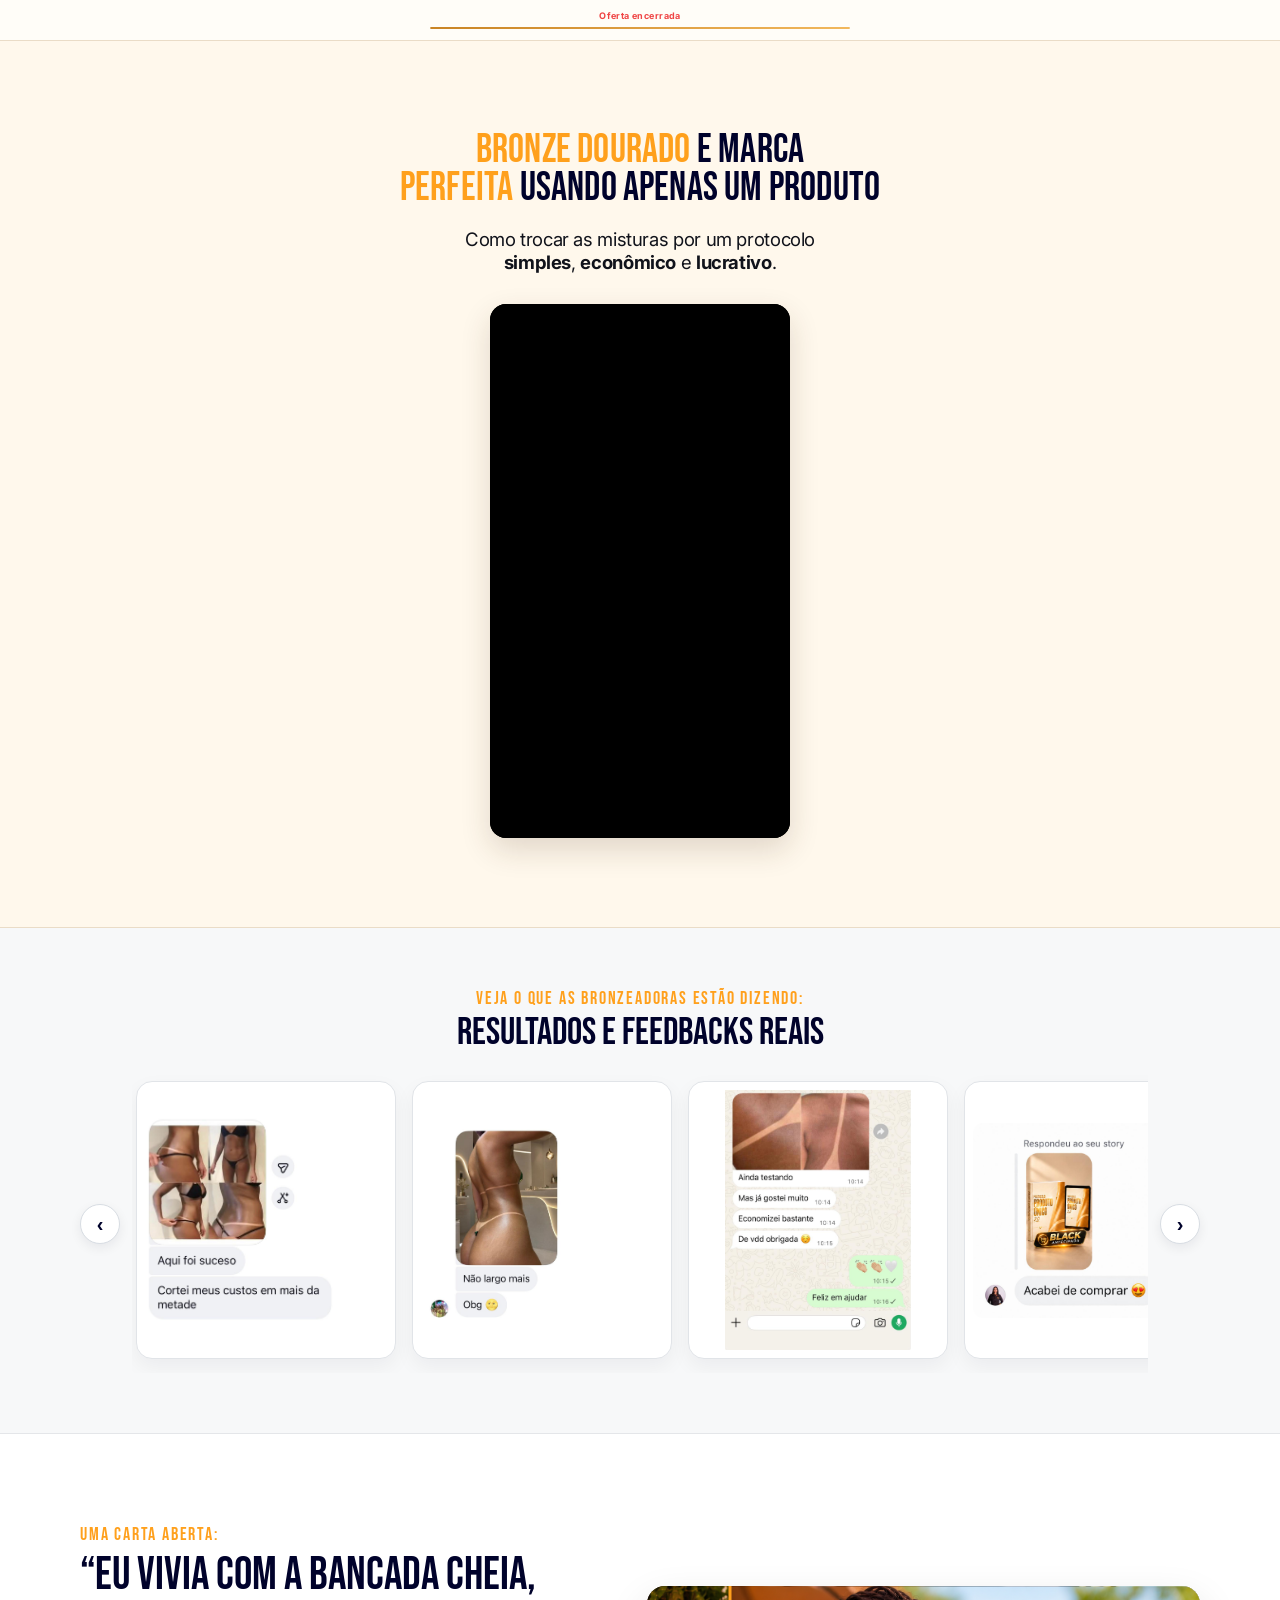
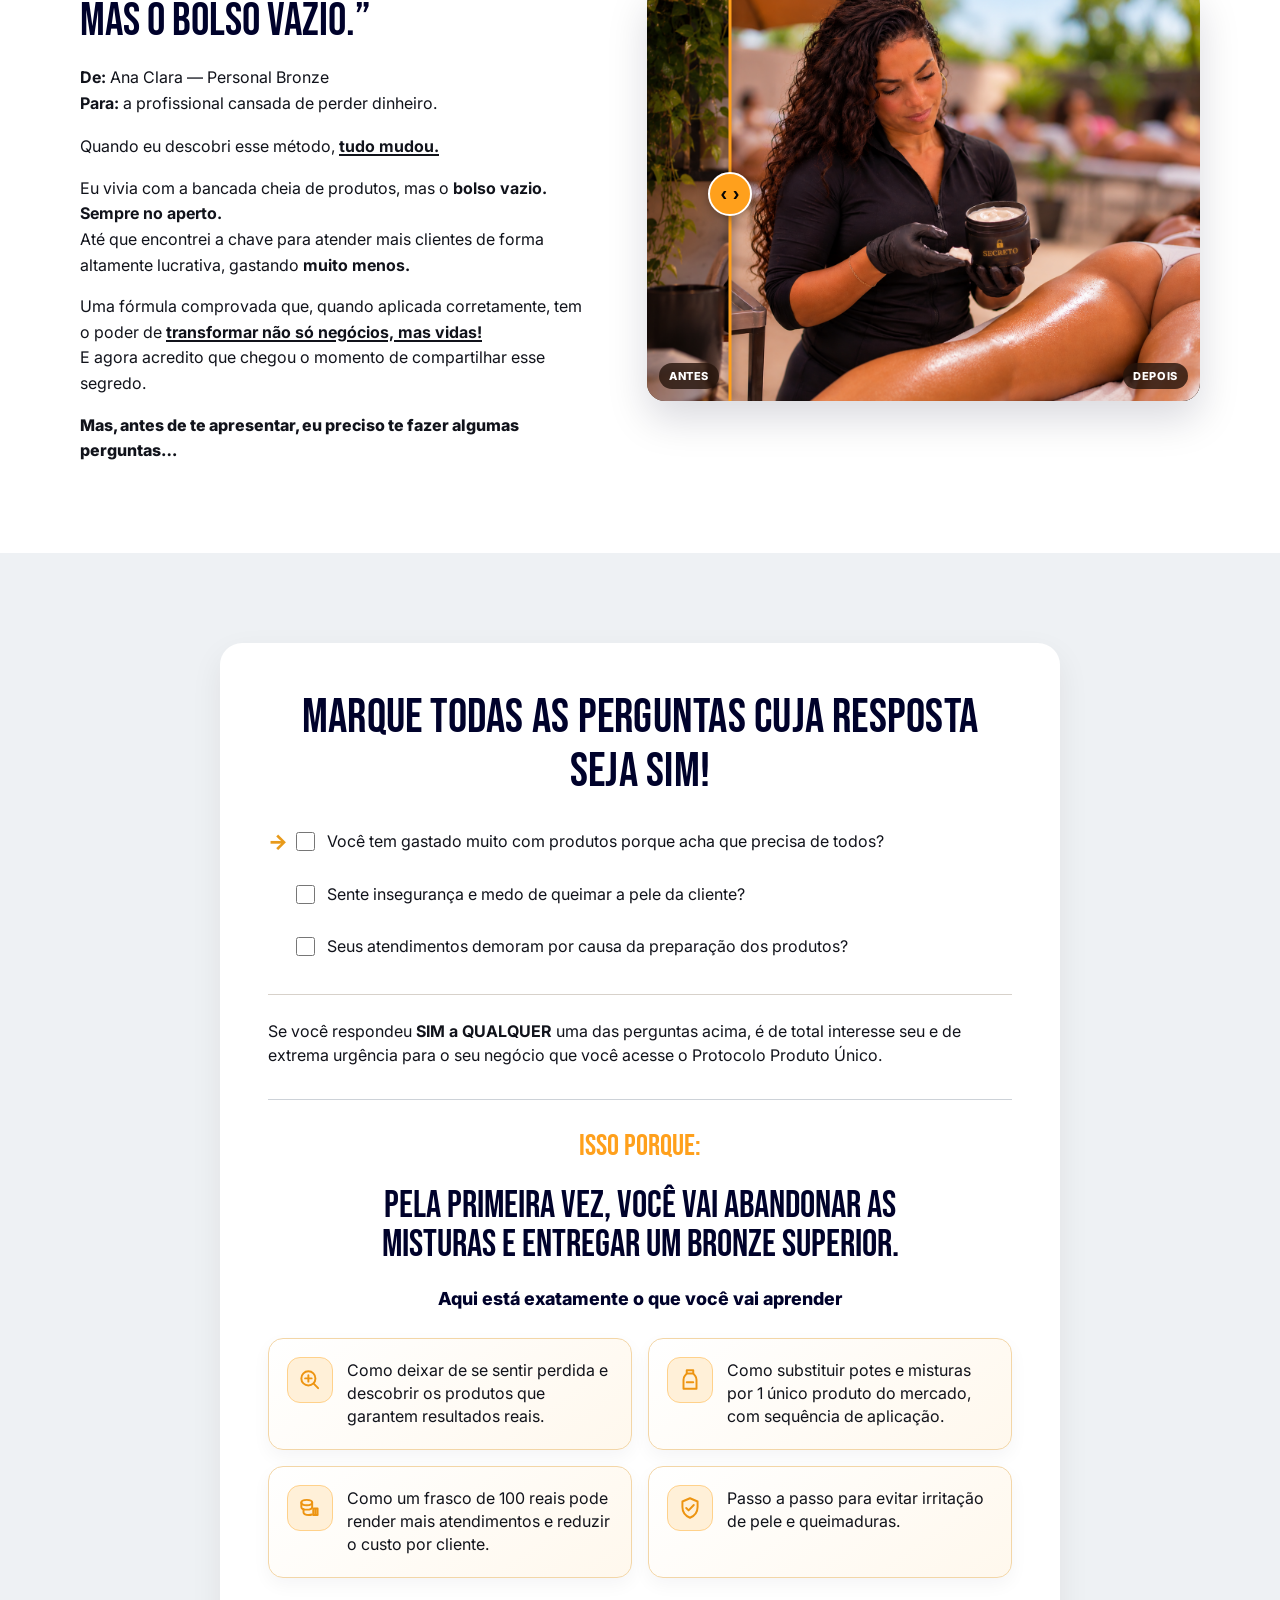
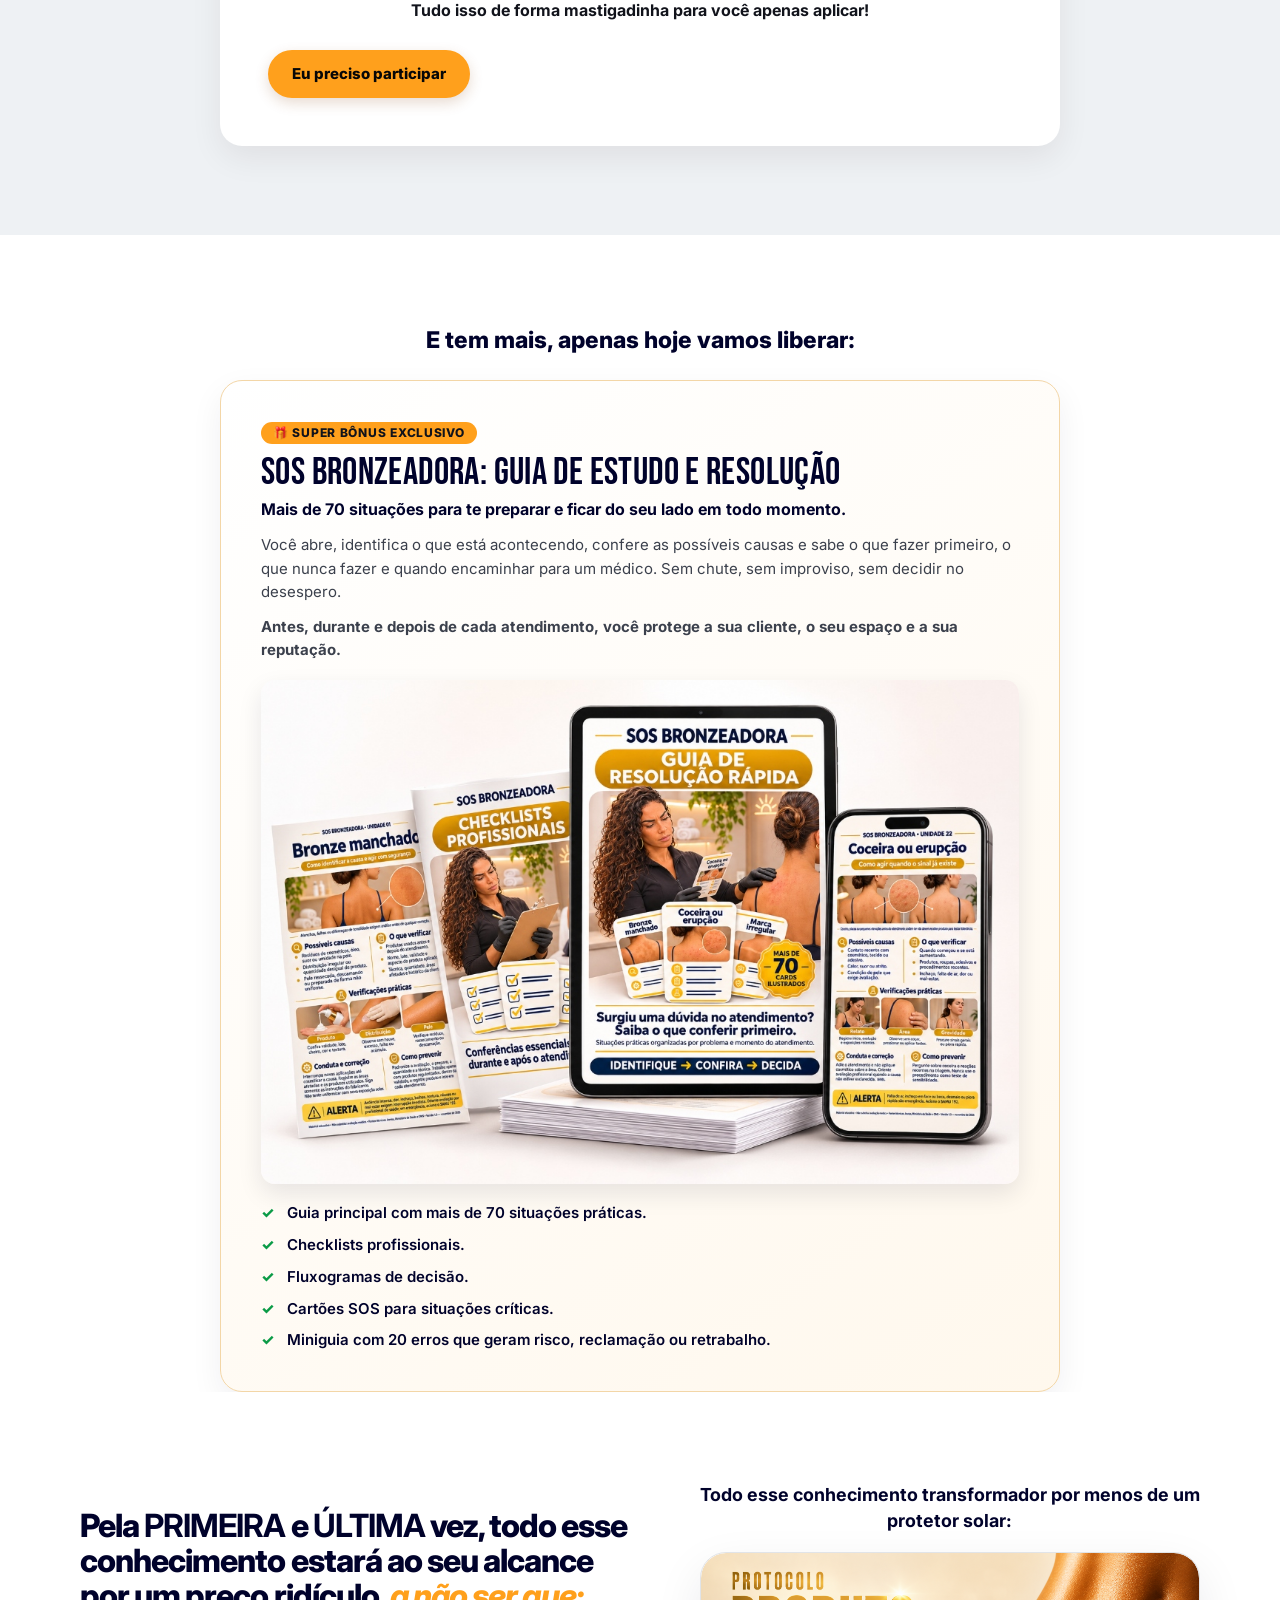
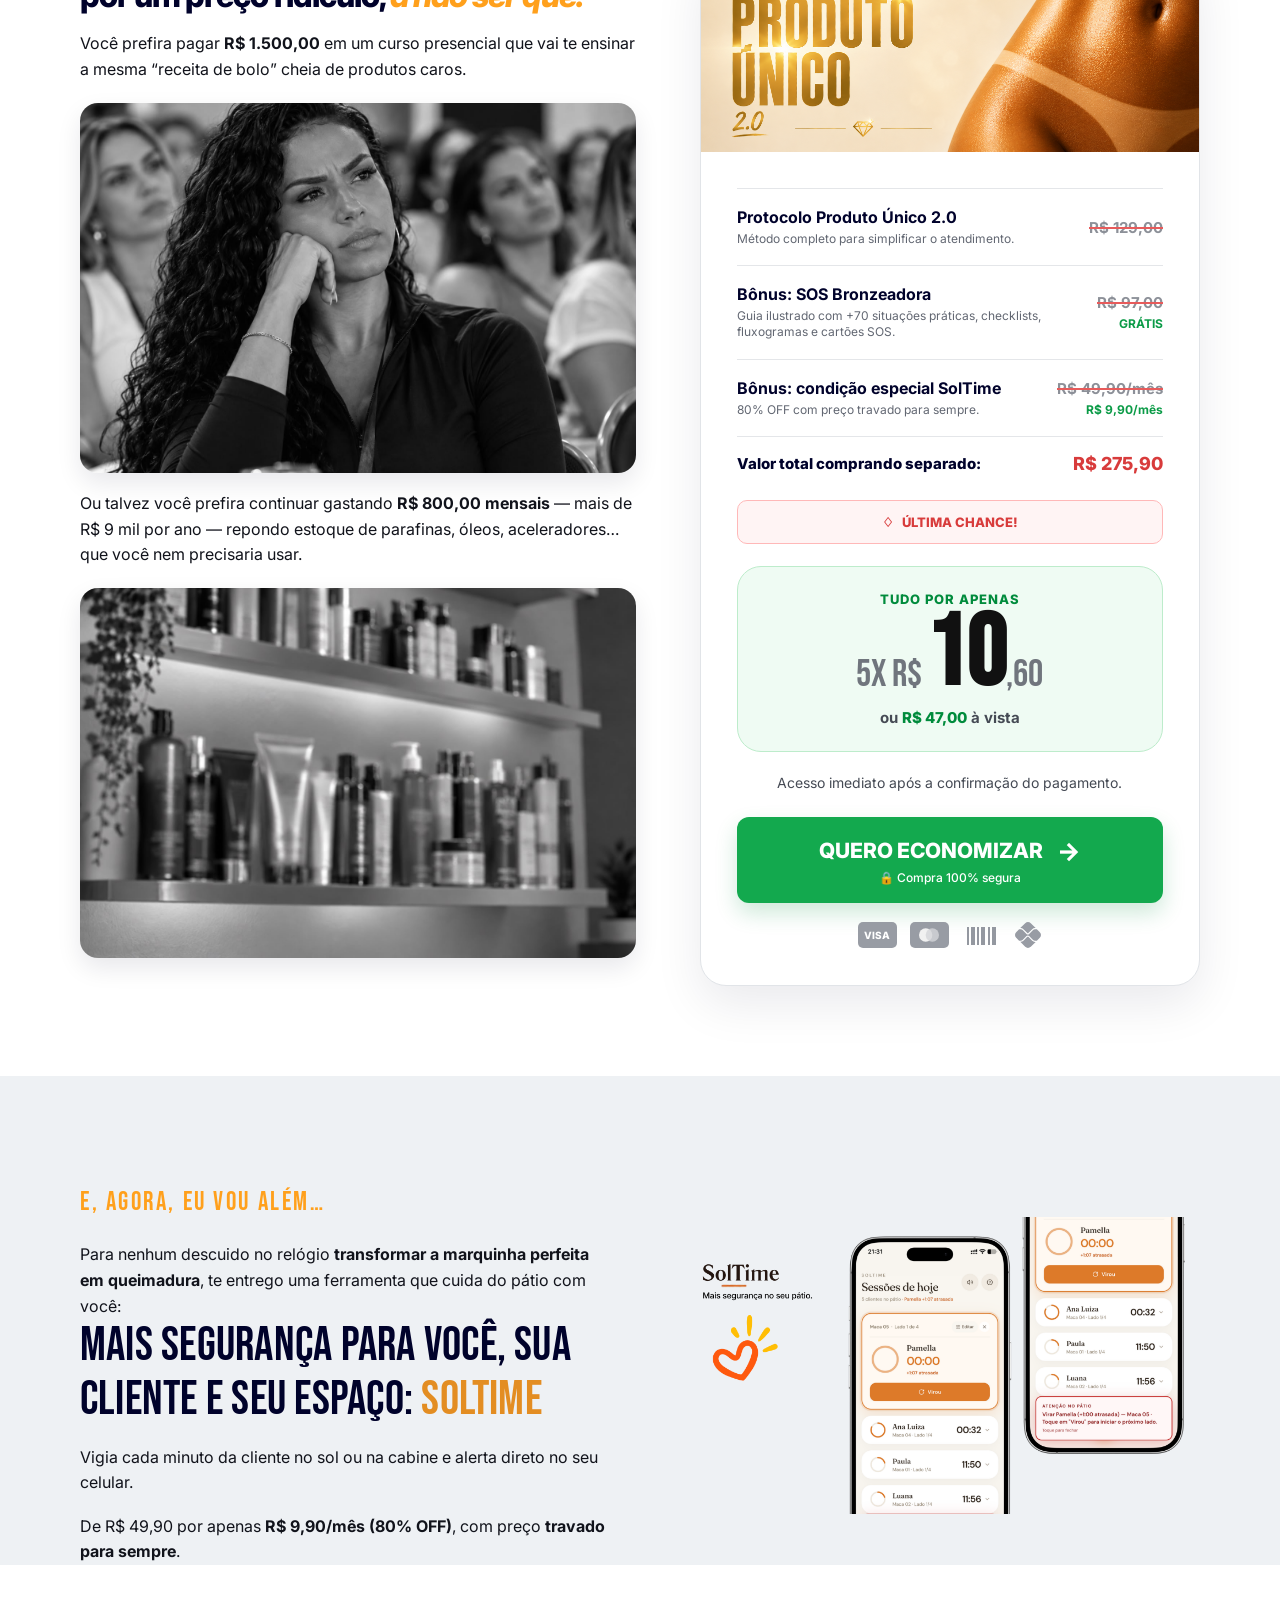
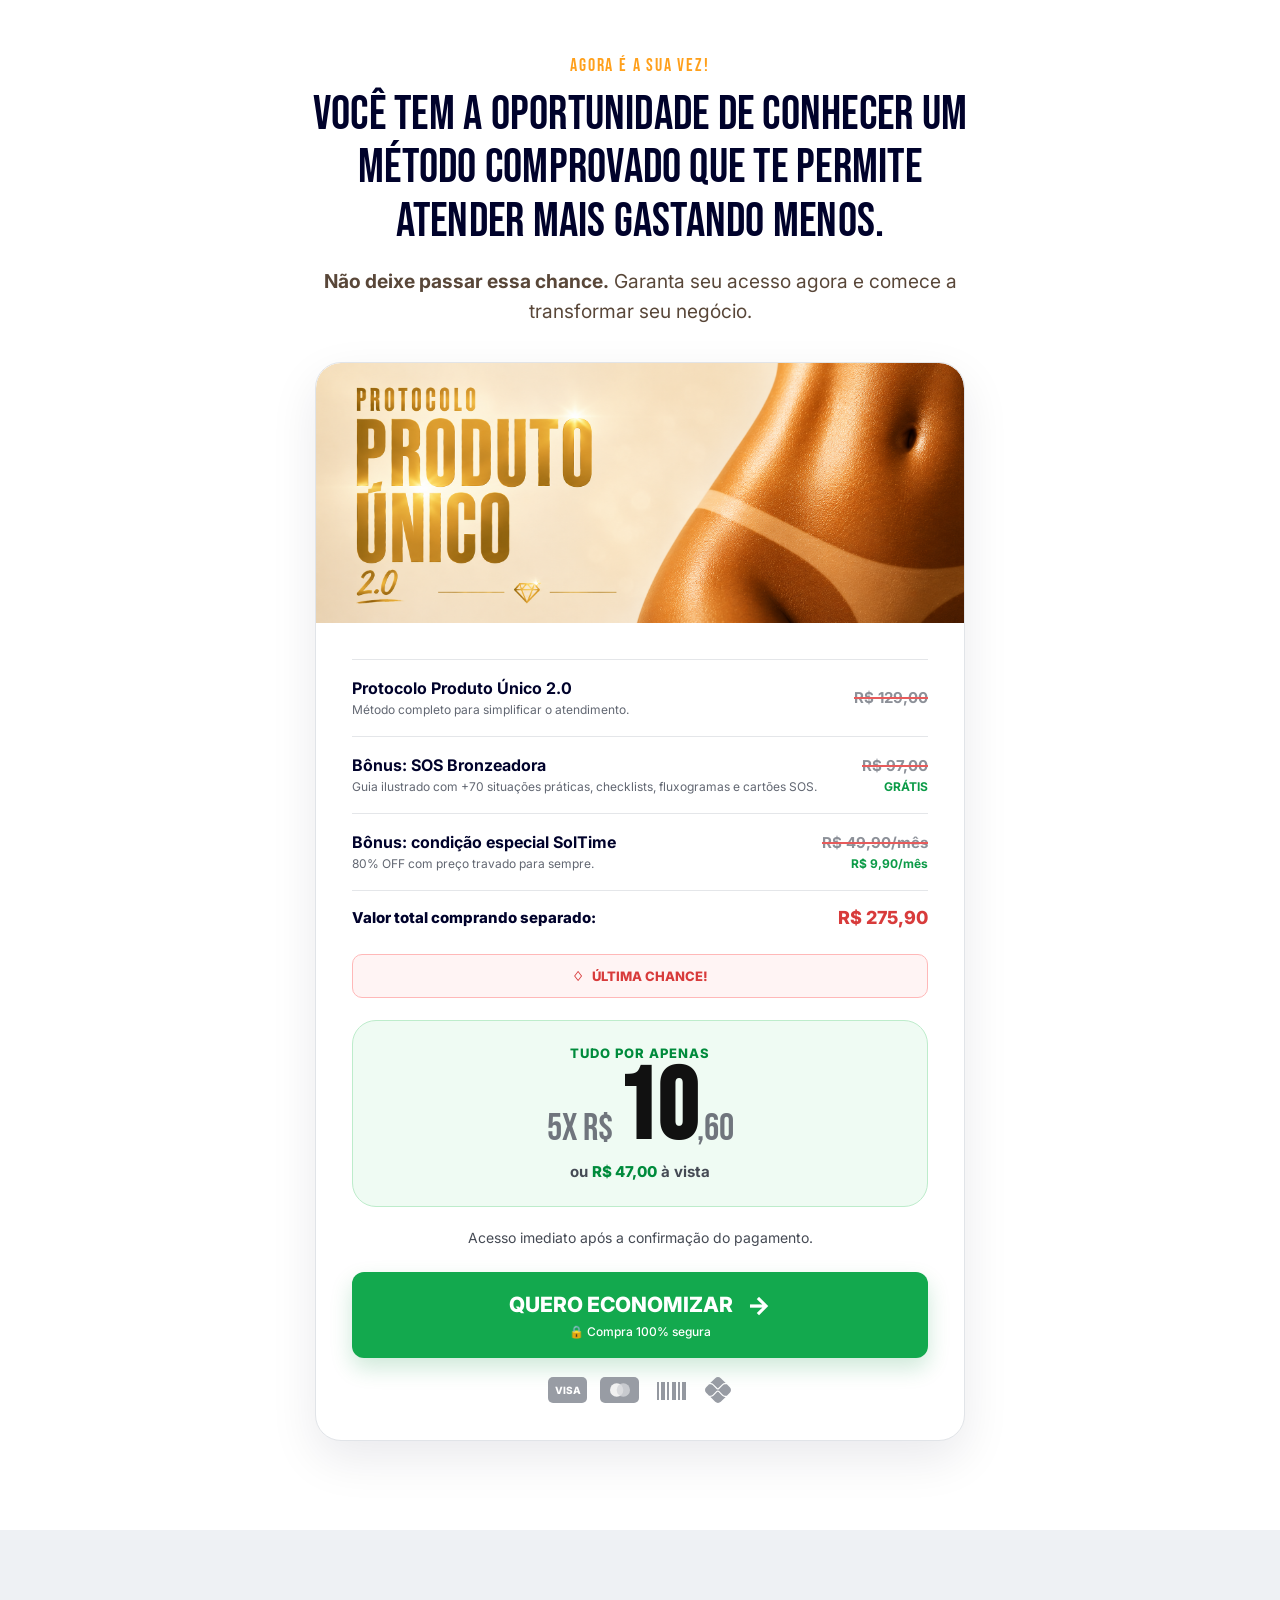
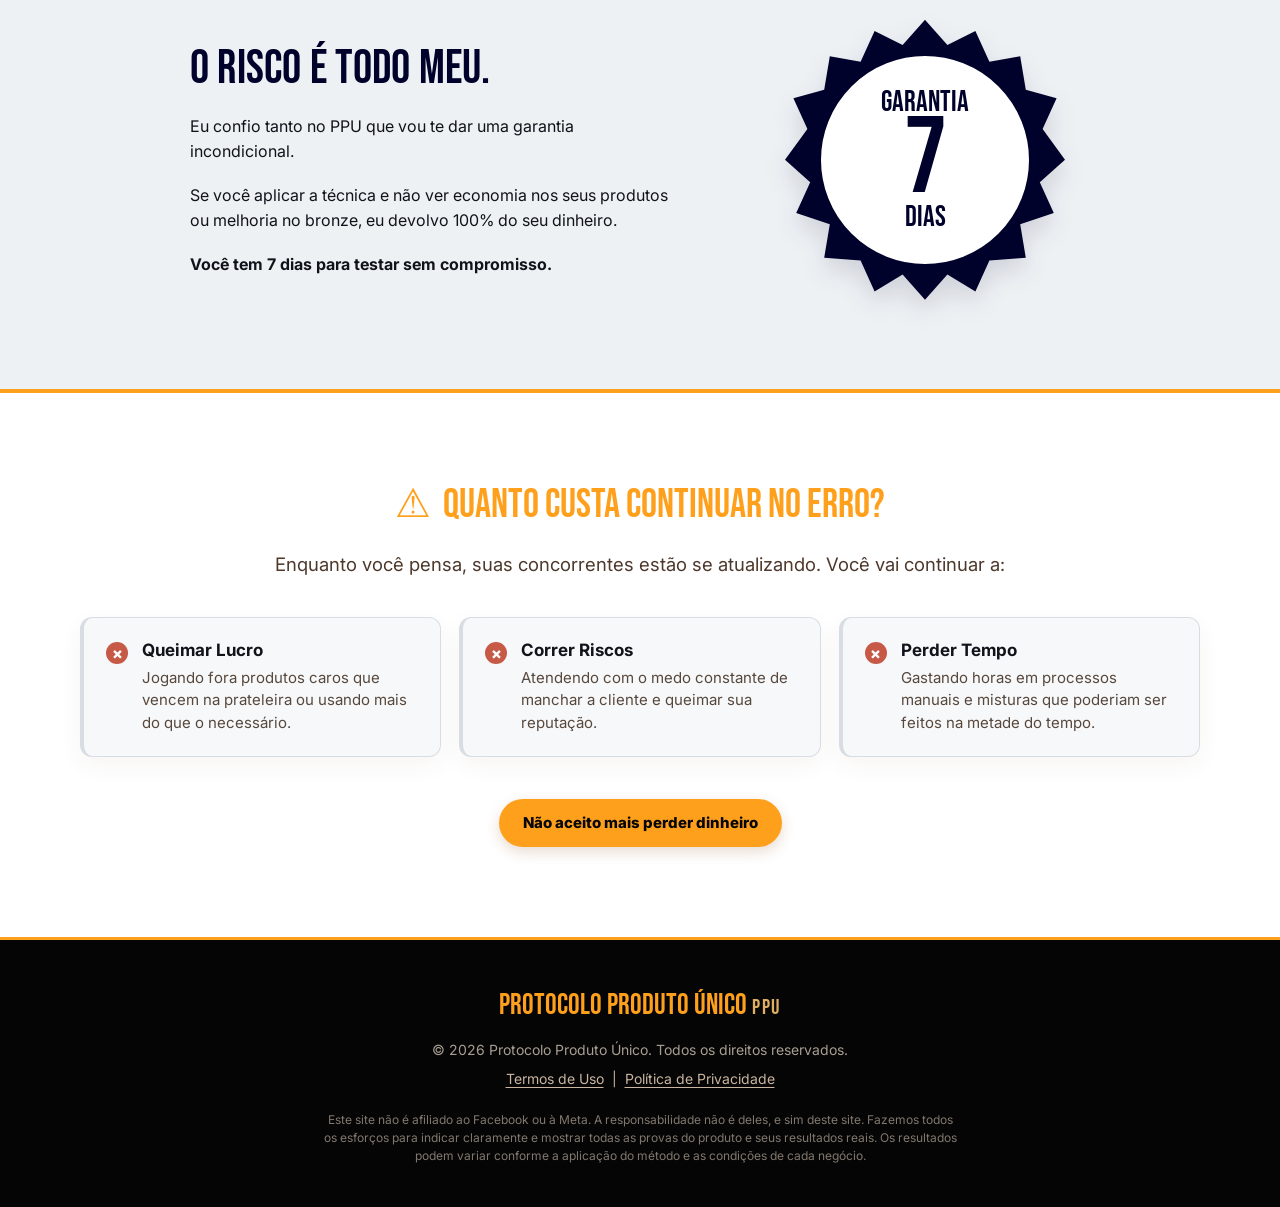
==== deploy-vercel/index.html @ 6be97c26 "feat: atualiza VSL e clareia barra da oferta" ====
<!doctype html>
<html lang="pt-BR">

<head>
  <meta charset="utf-8">
  <meta name="viewport" content="width=device-width, initial-scale=1">
  <meta name="description"
    content="Conheça o Protocolo Produto Único 2.0: um método para simplificar o bronzeamento, reduzir desperdícios e atender com mais segurança.">
  <meta property="og:type" content="website">
  <meta property="og:title" content="Protocolo Produto Único 2.0 | PPU">
  <meta property="og:description" content="Simplifique o bronzeamento com um protocolo prático e um único produto.">
  <meta name="twitter:card" content="summary_large_image">
  <meta name="twitter:title" content="Protocolo Produto Único 2.0 | PPU">
  <meta name="theme-color" content="#fffdf8">
  <title>Protocolo Produto Único 2.0 | PPU</title>
  <script>!function(i,n){i._plt=i._plt||(n&&n.timeOrigin?n.timeOrigin+n.now():Date.now())}(window,performance);</script>
  <link rel="preload" href="https://scripts.converteai.net/3e9ef144-ac95-4ee7-8dd6-b5a57fa8d162/players/6af4759c49fa01f70b9d0e13/v4/player.js" as="script">
  <link rel="preload" href="https://scripts.converteai.net/lib/js/smartplayer-wc/v4/smartplayer.js" as="script">
  <link rel="preload" href="https://cdn.converteai.net/3e9ef144-ac95-4ee7-8dd6-b5a57fa8d162/6af47599db541ad5d3bac19a/main.m3u8" as="fetch" crossorigin>
  <link rel="dns-prefetch" href="https://cdn.converteai.net">
  <link rel="dns-prefetch" href="https://scripts.converteai.net">
  <link rel="dns-prefetch" href="https://images.converteai.net">
  <link rel="dns-prefetch" href="https://license.vturb.com">
  <link rel="icon" type="image/svg+xml"
    href="data:image/svg+xml,%3Csvg xmlns='http://www.w3.org/2000/svg' viewBox='0 0 64 64'%3E%3Crect width='64' height='64' rx='14' fill='%2311131b'/%3E%3Cpath d='M32 10 52 32 32 54 12 32Z' fill='%23ffa01c'/%3E%3Cpath d='M32 18 44 32 32 46 20 32Z' fill='%2311131b'/%3E%3Ccircle cx='32' cy='32' r='5' fill='%23ffa01c'/%3E%3C/svg%3E">
  <link rel="shortcut icon"
    href="data:image/svg+xml,%3Csvg xmlns='http://www.w3.org/2000/svg' viewBox='0 0 64 64'%3E%3Crect width='64' height='64' rx='14' fill='%2311131b'/%3E%3Cpath d='M32 10 52 32 32 54 12 32Z' fill='%23ffa01c'/%3E%3Cpath d='M32 18 44 32 32 46 20 32Z' fill='%2311131b'/%3E%3Ccircle cx='32' cy='32' r='5' fill='%23ffa01c'/%3E%3C/svg%3E">
  <link rel="preconnect" href="https://fonts.googleapis.com">
  <link rel="preconnect" href="https://fonts.gstatic.com" crossorigin>
  <link
    href="https://fonts.googleapis.com/css2?family=Bebas+Neue&family=Playfair+Display:wght@600;700&family=Inter:wght@400;500;600;700;800&display=swap"
    rel="stylesheet">
  <style>
    :root {
      --ink: #26140c;
      --copper: #a86c2d;
      --gold: #c98424;
      --cream: #fbf5e8;
      --line: #ead9bd;
    }

    *,
    *::before,
    *::after {
      box-sizing: border-box;
    }

    html {
      scroll-behavior: smooth;
    }

    body {
      margin: 0;
      color: var(--ink);
      background: #fffdf8;
      font-family: Inter, Arial, sans-serif;
    }

    img {
      display: block;
      max-width: 100%;
      -webkit-user-drag: none;
      -webkit-touch-callout: none;
      user-select: none;
    }

    h1,
    h2,
    h3,
    p {
      margin: 0;
    }

    a {
      color: inherit;
    }

    .container {
      width: min(100% - 40px, 1120px);
      margin-inline: auto;
    }

    .button {
      display: inline-flex;
      align-items: center;
      justify-content: center;
      min-height: 48px;
      padding: 12px 24px;
      border: 1px solid #ad6b17;
      border-radius: 999px;
      background: var(--gold);
      color: #26140c;
      font-weight: 800;
      text-align: center;
      text-decoration: none;
      box-shadow: 0 5px 14px #8a4d1833;
      transition: background .2s, transform .2s;
    }

    .button:hover {
      background: #dfa039;
      transform: translateY(-2px);
    }

    .button:focus-visible,
    .compare__range:focus-visible,
    .checklist input:focus-visible {
      outline: 3px solid var(--ink);
      outline-offset: 3px;
    }

    /* A primeira dobra usa a arte limpa, sem indicação de botão. */
    .hero {
      position: relative;
      width: 100%;
      height: calc(44.6559vw - 28px);
      overflow: hidden;
      background: url('imagens/background-ppu.png') center -68px / 100% auto no-repeat;
    }

    .hero__desktop {
      position: absolute;
      left: 6.4%;
      top: 18%;
      width: 54%;
    }

    .hero__title {
      max-width: 760px;
      color: var(--ink);
      font: 800 clamp(32px, 5.6vh, 54px)/1.02 Inter, Arial, sans-serif;
      letter-spacing: -.035em;
    }

    .gold {
      color: var(--copper);
    }

    .hero__support {
      max-width: 620px;
      margin-top: clamp(30px, 7vh, 60px);
      font-size: clamp(16px, 2.6vh, 23px);
      line-height: 1.35;
    }

    .hero__support strong {
      font-weight: 800;
    }

    .hero__cta {
      position: absolute;
      left: 16.5%;
      top: 81.3%;
      width: 24%;
      height: 8%;
      min-height: 42px;
      border: 0;
      border-radius: 999px;
      background: #ffa01c;
      color: #11131b;
      font-weight: 800;
      font-size: clamp(13px, 2.2vh, 20px);
      box-shadow: 0 6px 18px rgba(232, 134, 0, .35);
    }

    .hero__cta:hover {
      background: #ffab33;
    }

    .hero__cta--mobile {
      display: none;
    }

    .hero__mobile {
      display: none;
    }

    section:not(.hero) {
      padding: clamp(54px, 7vw, 96px) 0;
    }

    .eyebrow {
      margin-bottom: 12px;
      color: var(--copper);
      font-size: 14px;
      font-weight: 800;
      letter-spacing: .1em;
      text-transform: uppercase;
    }

    .section-title {
      font: 700 clamp(30px, 4vw, 48px)/1.12 'Playfair Display', Georgia, serif;
    }

    .section-lead {
      max-width: 740px;
      margin-top: 18px;
      color: #594739;
      font-size: clamp(16px, 1.5vw, 20px);
      line-height: 1.55;
    }

    .story {
      background: #fff;
    }

    .story__grid {
      display: grid;
      grid-template-columns: minmax(0, 1fr) minmax(0, 1.1fr);
      align-items: center;
      gap: clamp(28px, 5vw, 70px);
    }

    .story__copy p:not(.eyebrow) {
      margin-top: 16px;
      line-height: 1.6;
    }

    .story__quote {
      margin-top: 24px !important;
      padding-left: 18px;
      border-left: 3px solid var(--copper);
      font: 600 clamp(22px, 2.4vw, 30px)/1.3 'Playfair Display', Georgia, serif;
    }

    .compare {
      --split: 100%;
      position: relative;
      width: 100%;
      aspect-ratio: 4/3;
      overflow: hidden;
      border-radius: 18px;
      background: #5b3926;
      box-shadow: 0 18px 40px #51321c2b;
      isolation: isolate;
    }

    .compare__image {
      position: absolute;
      inset: 0;
      width: 100%;
      height: 100%;
      object-fit: cover;
      pointer-events: none;
      user-select: none;
    }

    .compare__image--after {
      clip-path: inset(0 0 0 var(--split));
    }

    .compare__line {
      position: absolute;
      z-index: 1;
      top: 0;
      bottom: 0;
      left: var(--split);
      width: 2px;
      transform: translateX(-50%);
      background: #fff;
      box-shadow: 0 0 8px #0008;
      pointer-events: none;
    }

    .compare__handle {
      position: absolute;
      z-index: 2;
      top: 50%;
      left: var(--split);
      display: grid;
      place-items: center;
      width: 44px;
      height: 44px;
      transform: translate(-50%, -50%);
      border: 2px solid #fff;
      border-radius: 50%;
      background: var(--copper);
      color: #fff;
      font: 700 20px Arial, sans-serif;
      box-shadow: 0 2px 12px #0006;
      pointer-events: none;
    }

    .compare__label {
      position: absolute;
      z-index: 2;
      bottom: 12px;
      padding: 6px 10px;
      border-radius: 99px;
      background: #26140ccc;
      color: white;
      font-size: 11px;
      font-weight: 800;
      letter-spacing: .06em;
      pointer-events: none;
    }

    .compare__label--before {
      left: 12px;
    }

    .compare__label--after {
      right: 12px;
    }

    .compare__range {
      position: absolute;
      z-index: 3;
      inset: 0;
      width: 100%;
      height: 100%;
      margin: 0;
      opacity: 0;
      cursor: ew-resize;
    }

    .compare:focus-within .compare__handle {
      outline: 3px solid var(--ink);
      outline-offset: 3px;
    }

    .questions {
      background: #f2f4f5;
    }

    .questions__panel {
      max-width: 770px;
      margin: auto;
      padding: clamp(24px, 4vw, 48px);
      border-radius: 22px;
      background: white;
      box-shadow: 0 12px 32px #26140c12;
    }

    .questions__panel h2 {
      margin-bottom: 24px;
      text-align: center;
    }

    .checklist {
      display: grid;
      gap: 14px;
    }

    .checklist label {
      position: relative;
      display: flex;
      gap: 12px;
      align-items: flex-start;
      padding: 8px 4px 8px 28px;
      line-height: 1.4;
      cursor: pointer;
    }

    .checklist label:first-child::before {
      content: '→';
      position: absolute;
      left: 0;
      top: 5px;
      color: #e89a1a;
      font-size: 21px;
      font-weight: 800;
    }

    .checklist input {
      flex: none;
      width: 19px;
      height: 19px;
      margin: 2px 0 0;
      accent-color: #e89a1a;
      cursor: pointer;
    }

    .checklist label:has(input:checked) {
      font-weight: 700;
    }

    .questions__result {
      margin-top: 28px;
      padding-top: 24px;
      border-top: 1px solid #d7d1ca;
      line-height: 1.5;
    }

    .benefits {
      display: grid;
      grid-template-columns: repeat(2, minmax(0, 1fr));
      gap: 12px 24px;
      margin-top: 24px;
      padding: 0;
      list-style: none;
    }

    .benefits li {
      padding-left: 24px;
      position: relative;
      line-height: 1.45;
    }

    .benefits li::before {
      content: '✓';
      position: absolute;
      left: 0;
      color: var(--copper);
      font-weight: 800;
    }

    .questions__cta {
      margin-top: 30px;
    }

    .solution {
      background: var(--cream);
    }

    .solution__grid,
    .soltime__grid {
      display: grid;
      grid-template-columns: 1fr 1fr;
      align-items: center;
      gap: clamp(28px, 5vw, 70px);
    }

    .solution__copy p,
    .soltime__copy p {
      margin-top: 18px;
      line-height: 1.6;
    }

    .solution__image,
    .soltime__image {
      width: 100%;
      border-radius: 16px;
      object-fit: contain;
    }

    .solution__cta,
    .soltime__cta {
      margin-top: 26px;
    }

    section.soltime {
      padding-bottom: 0;
    }

    .soltime__accent {
      color: #e38d22;
    }

    .soltime__image {
      max-height: 500px;
    }

    .offer {
      background: #fffaf1;
    }

    .offer__header {
      max-width: 770px;
      margin: 0 auto 36px;
      text-align: center;
    }

    .offer__header .section-lead {
      margin-inline: auto;
    }

    .offer__card {
      display: grid;
      grid-template-columns: 1fr 1fr;
      gap: clamp(24px, 4vw, 50px);
      align-items: center;
      max-width: 1000px;
      margin: auto;
      padding: clamp(24px, 4vw, 48px);
      border: 1px solid var(--line);
      border-radius: 24px;
      background: white;
      box-shadow: 0 18px 40px #51321c15;
    }

    .offer__image {
      width: 100%;
      border-radius: 14px;
    }

    .offer__price {
      margin: 18px 0 8px;
      color: #ef951b;
      font-weight: 800;
      font-size: clamp(60px, 7vw, 105px);
      line-height: 1;
    }

    .offer__price small {
      font-size: .36em;
      vertical-align: top;
    }

    .offer__copy p {
      line-height: 1.55;
    }

    .offer__copy .button {
      margin-top: 24px;
    }

    .offer__cover {
      display: block;
      width: min(100%, 900px);
      margin: 48px auto 0;
      border-radius: 16px;
    }

    .guarantee {
      background: #fff;
    }

    .guarantee__inner {
      max-width: 800px;
      text-align: center;
    }

    .guarantee__inner p {
      margin-top: 18px;
      line-height: 1.6;
    }

    .cost {
      background: var(--cream);
      border-top: 4px solid var(--copper);
    }

    .cost__title {
      display: flex;
      align-items: center;
      justify-content: center;
      gap: 12px;
      color: var(--copper);
      font-size: clamp(24px, 3.2vw, 40px);
      font-weight: 800;
      line-height: 1.12;
      text-align: center;
      text-transform: uppercase;
    }

    .cost__intro {
      max-width: 760px;
      margin: 22px auto 38px;
      color: #4d382b;
      font-size: clamp(16px, 1.45vw, 20px);
      line-height: 1.55;
      text-align: center;
    }

    .cost__cards {
      display: grid;
      grid-template-columns: repeat(3, minmax(0, 1fr));
      gap: 18px;
    }

    .cost__card {
      display: flex;
      gap: 14px;
      padding: 22px;
      border: 1px solid var(--line);
      border-left: 4px solid #c65a46;
      border-radius: 12px;
      background: #fffdf8;
      box-shadow: 0 8px 24px #6039140d;
    }

    .cost__cross {
      display: grid;
      flex: none;
      place-items: center;
      width: 22px;
      height: 22px;
      margin-top: 2px;
      border-radius: 50%;
      background: #c65a46;
      color: white;
      font-weight: 800;
    }

    .cost__card h3 {
      margin-bottom: 7px;
      font-size: 17px;
    }

    .cost__card p {
      color: #57483d;
      font-size: 15px;
      line-height: 1.5;
    }

    .cost__cta {
      display: flex;
      width: fit-content;
      margin: 42px auto 0;
    }

    .footer {
      padding: 48px 20px 42px;
      border-top: 3px solid var(--copper);
      background: #181512;
      color: #a99e92;
      text-align: center;
    }

    .footer__brand {
      margin-bottom: 16px;
      color: #c7893e;
      font: 700 clamp(22px, 2.3vw, 30px)/1.2 'Playfair Display', Georgia, serif;
    }

    .footer__brand span {
      color: #e0ae61;
      font-size: .7em;
      letter-spacing: .08em;
    }

    .footer__copyright {
      margin-bottom: 10px;
      font-size: 14px;
      line-height: 1.5;
    }

    .footer__legal {
      margin-bottom: 24px;
      color: #c9b5a0;
      font-size: 14px;
    }

    .footer__legal a {
      text-decoration: underline;
      text-underline-offset: 3px;
    }

    .footer__legal a:hover {
      color: #fff;
    }

    .footer__legal a:focus-visible {
      outline: 2px solid #e0ae61;
      outline-offset: 4px;
    }

    .footer__disclaimer {
      max-width: 640px;
      margin: auto;
      color: #82786e;
      font-size: 12px;
      line-height: 1.5;
    }

    .legal-page {
      display: none;
      padding: 56px 20px 72px;
      background: #fffdf8;
      scroll-margin-top: 0;
    }

    .legal-page:target {
      display: block;
    }

    .legal-page__inner {
      max-width: 760px;
      margin: auto;
    }

    .legal-page__top {
      display: flex;
      justify-content: space-between;
      align-items: center;
      gap: 20px;
      margin-bottom: 36px;
    }

    .legal-page__top h2 {
      font: 700 clamp(32px, 5vw, 48px)/1.15 'Playfair Display', Georgia, serif;
    }

    .legal-page__close {
      flex: none;
      color: #93591f;
      font-size: 14px;
      font-weight: 700;
      text-decoration: underline;
      text-underline-offset: 3px;
    }

    .legal-page__date {
      margin: -20px 0 32px;
      color: #745f4b;
      font-size: 13px;
    }

    .legal-page .notice {
      padding: 18px 20px;
      border-left: 4px solid var(--copper);
      border-radius: 0 10px 10px 0;
      background: #fff3dd;
      line-height: 1.5;
    }

    .legal-page section {
      padding: 0;
    }

    .legal-page section+section {
      margin-top: 36px;
    }

    .legal-page section h3 {
      margin-bottom: 12px;
      font: 700 clamp(23px, 3vw, 29px)/1.18 'Playfair Display', Georgia, serif;
    }

    .legal-page p,
    .legal-page li {
      line-height: 1.65;
    }

    .legal-page p+p {
      margin-top: 14px;
    }

    .legal-page ul {
      margin: 10px 0 14px;
      padding-left: 22px;
    }

    .legal-page li+li {
      margin-top: 8px;
    }

    .legal-page a {
      color: #93591f;
      text-underline-offset: 3px;
    }

    .legal-page a:focus-visible {
      outline: 3px solid var(--copper);
      outline-offset: 4px;
    }

    @media (max-width:899px) {
      .hero {
        /* Leva o início da dobra do vídeo até a marcação do layout mobile. */
        height: calc(73.3138vw + 22px);
        min-height: 0;
        background-image: url('imagens/background-ppu.png');
        background-position: 74% -62px;
        background-size: auto calc(100% + 62px);
      }

      .hero__desktop {
        display: none;
      }

      .hero__mobile {
        display: block;
        position: absolute;
        left: 9%;
        top: 13.1%;
        width: 55%;
      }

      .hero__title--mobile {
        color: var(--ink);
        font: 800 clamp(20px, 6.5vw, 58px)/1.02 Inter, Arial, sans-serif;
        letter-spacing: -.03em;
      }

      .hero__support--mobile {
        margin-top: clamp(12px, 4.8vw, 42px);
        font-size: clamp(10px, 3.2vw, 29px);
        line-height: 1.3;
      }

      .story__grid,
      .solution__grid,
      .soltime__grid,
      .offer__card {
        grid-template-columns: 1fr;
      }

      .story__grid {
        gap: 30px;
      }

      .soltime__image {
        max-height: 400px;
      }

      .cost__cards {
        grid-template-columns: 1fr;
        gap: 16px;
      }

      .cost__cta {
        width: 100%;
      }

      .offer__card {
        max-width: 620px;
      }

      .offer__copy {
        text-align: center;
      }

      .offer__copy .button {
        width: 100%;
      }
    }

    @media (max-width:600px) {
      .container {
        width: min(100% - 32px, 1120px);
      }

      .benefits {
        grid-template-columns: 1fr;
      }

      .questions__panel {
        padding: 26px 20px;
      }

      .footer {
        padding: 40px 18px 36px;
      }

      .footer__legal {
        font-size: 12px;
      }
    }

    .vsl-section {
      padding: clamp(36px, 5vw, 64px) 0;
      border-top: 1px solid #eadcc7;
      background: #fffdf8;
      color: #00022b;
      text-align: center;
    }

    .vsl-section__title {
      width: fit-content;
      max-width: 92vw;
      margin: 0 auto clamp(22px, 4vw, 32px);
      font: 400 clamp(20px, 4.2vw, 40px)/1.08 "Bebas Neue", Impact, sans-serif;
      letter-spacing: .005em;
      white-space: nowrap;
    }

    .vsl-section__player {
      width: min(82%, 320px);
      margin: 0 auto;
      overflow: hidden;
      border-radius: 16px;
      background: #000;
      box-shadow: 0 12px 30px rgba(68, 42, 20, .16);
    }

    .vsl-delayed-cta {
      width: min(82%, 320px);
      max-height: 0;
      margin: 0 auto;
      overflow: hidden;
      opacity: 0;
      visibility: hidden;
      pointer-events: none;
      transform: translateY(16px);
      transition: opacity .6s ease, transform .6s cubic-bezier(.22, 1, .36, 1), max-height .6s ease, margin-top .6s ease;
    }

    .vsl-delayed-cta.is-visible {
      max-height: 90px;
      margin-top: 26px;
      opacity: 1;
      visibility: visible;
      pointer-events: auto;
      transform: translateY(0);
    }

    .vsl-section__cta {
      display: flex;
      width: 100%;
      min-height: 52px;
      border: 0;
      border-radius: 999px !important;
      overflow: hidden;
      appearance: none;
      -webkit-appearance: none;
      background: #ffa01c !important;
      clip-path: inset(0 round 999px);
      color: #11131b;
      font-size: clamp(15px, 2vw, 19px);
      box-shadow: 0 8px 22px rgba(232, 134, 0, .35);
    }

    .vsl-section__cta:hover {
      background: #ffab33;
    }

    @media (prefers-reduced-motion:reduce) {
      html {
        scroll-behavior: auto;
      }

      .button {
        transition: none;
      }

      .vsl-delayed-cta {
        transition: none;
      }

      .compare {
        --split: 50%;
      }
    }

    /* Sistema visual unificado: a mesma estrutura atende mobile e desktop. */
    :root {
      --ink: #00022b;
      --copper: #ffa01c;
      --gold: #ffa01c;
      --cream: #eef1f4;
      --line: #d8dde3;
    }

    body {
      overflow-x: hidden;
      color: #11131b;
      background: #fff;
    }

    .button {
      border: 0;
      color: #070707;
      cursor: pointer;
      font: 800 15px/1.2 Inter, Arial, sans-serif;
    }

    .section-title,
    .because,
    .cost__title,
    .footer__brand,
    .value-line,
    .immeasurable {
      font-family: "Bebas Neue", Impact, sans-serif;
      font-weight: 400;
    }

    .section-title {
      color: var(--ink);
      letter-spacing: .005em;
    }

    .eyebrow {
      color: var(--gold);
      font-family: "Bebas Neue", Impact, sans-serif;
      font-size: 18px;
      font-weight: 400;
    }

    .hero__cta {
      box-shadow: 0 6px 18px rgba(232, 134, 0, .35);
    }

    .story__copy p:not(.eyebrow) {
      font-size: clamp(15px, 1.25vw, 18px);
    }

    .story__copy .eyebrow {
      margin: 0 0 8px;
    }

    .story__headline {
      margin: 0 0 20px;
      color: var(--ink);
      font: 400 clamp(30px, 3.6vw, 50px)/1 "Bebas Neue", Impact, sans-serif;
    }

    .story__quote {
      margin: 0 0 18px !important;
      padding: 0;
      border: 0;
      color: #11131b;
      font: 400 clamp(15px, 1.25vw, 18px)/1.35 Inter, Arial, sans-serif;
    }

    .story__copy .story__body {
      margin-top: 14px;
    }

    .story__copy .story__closing {
      margin-top: 18px;
      font-weight: 800;
    }

    .story__copy u {
      text-decoration-thickness: 1.5px;
      text-underline-offset: 2px;
    }

    .compare {
      box-shadow: 0 18px 40px #00022b26;
    }

    .compare__line {
      width: 3px;
      background: var(--gold);
    }

    .compare__handle {
      background: var(--gold);
      color: #060606;
    }

    .questions {
      background: #eef1f4;
    }

    .questions__panel {
      max-width: 840px;
    }

    .because-block {
      margin-top: 32px;
      padding-top: 28px;
      border-top: 1px solid #cdd2d8;
      text-align: center;
    }

    .because {
      margin: 0;
      color: var(--gold);
      font-size: 30px;
      text-transform: uppercase;
    }

    .because-lead {
      max-width: 620px;
      margin: 22px auto 0;
      color: var(--ink);
      font: 400 clamp(26px, 3vw, 38px)/1.05 "Bebas Neue", Impact, sans-serif;
    }

    .because-subtitle {
      margin: 22px auto 0;
      color: var(--ink);
      font-size: clamp(16px, 1.4vw, 19px);
      font-weight: 800;
      line-height: 1.35;
    }

    .benefits {
      gap: 16px;
      margin-top: 26px;
    }

    .benefits li {
      display: flex;
      align-items: flex-start;
      gap: 14px;
      min-height: 112px;
      padding: 18px;
      border: 1px solid #f3d6a7;
      border-radius: 15px;
      background: linear-gradient(145deg, #fff 0%, #fff8ed 100%);
      box-shadow: 0 7px 18px #00022b0b;
      line-height: 1.45;
    }

    .benefits li::before {
      display: none;
    }

    .benefit-icon {
      display: grid;
      flex: 0 0 46px;
      place-items: center;
      width: 46px;
      height: 46px;
      border: 1px solid #ffd18a;
      border-radius: 13px;
      background: #fff0d8;
      color: #ed9411;
    }

    .benefit-icon svg {
      width: 26px;
      height: 26px;
      fill: none;
      stroke: currentColor;
      stroke-linecap: round;
      stroke-linejoin: round;
      stroke-width: 1.8;
    }

    .benefit-copy {
      padding-top: 2px;
    }

    .questions__closing {
      margin-top: 22px;
      font-weight: 700;
      text-align: center;
    }

    .solution {
      background: #fff;
    }

    .solution__grid {
      grid-template-columns: minmax(0, 1fr) minmax(380px, .9fr);
    }

    .solution__copy .section-title {
      font: 800 clamp(24px, 2.5vw, 38px)/1.1 Inter, Arial, sans-serif;
      letter-spacing: -.03em;
      text-transform: none;
    }

    .solution__copy .section-title em {
      color: var(--gold);
      font-style: italic;
    }

    .solution__support-image {
      width: 100%;
      aspect-ratio: 3/2;
      margin: 20px 0 2px;
      border-radius: 18px;
      object-fit: cover;
      box-shadow: 0 10px 24px #00022b18;
    }

    .bonus-section {
      background: #fff;
      padding-bottom: 0 !important;
    }

    .bonus-box {
      max-width: 840px;
      margin: 0 auto;
      padding: clamp(24px, 4vw, 40px);
      border: 1px solid #f3d6a7;
      border-radius: 22px;
      background: linear-gradient(145deg, #fff 0%, #fff8ed 100%);
      box-shadow: 0 12px 32px #00022b10;
    }

    .bonus-box__lead {
      max-width: 720px;
      margin: 0 auto 24px !important;
      color: var(--ink);
      font-size: clamp(18px, 1.8vw, 24px);
      font-weight: 800;
      line-height: 1.35;
      text-align: center;
    }

    .bonus-box__badge {
      display: inline-block;
      margin-top: 0;
      padding: 5px 12px;
      border-radius: 99px;
      background: var(--gold);
      color: #11131b;
      font: 800 12px/1 Inter, Arial, sans-serif;
      letter-spacing: .06em;
      text-transform: uppercase;
    }

    .bonus-box__title {
      margin-top: 10px;
      color: var(--ink);
      font: 400 clamp(28px, 3vw, 40px)/1 "Bebas Neue", Impact, sans-serif;
      letter-spacing: .01em;
    }

    .bonus-box__subtitle {
      margin-top: 6px !important;
      color: var(--ink);
      font-size: 16px !important;
      font-weight: 700;
      line-height: 1.45;
    }

    .bonus-box__desc {
      margin-top: 12px !important;
      color: #3b404c;
      font-size: 15px !important;
      line-height: 1.55;
    }

    .bonus-box__image {
      width: 100%;
      margin: 18px 0;
      border-radius: 14px;
      box-shadow: 0 10px 24px #00022b18;
    }

    .bonus-box__list {
      display: grid;
      gap: 10px;
      margin: 14px 0 0;
      padding: 0;
      list-style: none;
    }

    .bonus-box__list li {
      position: relative;
      padding-left: 26px;
      color: var(--ink);
      font-size: 15px;
      font-weight: 600;
      line-height: 1.45;
    }

    .bonus-box__list li::before {
      content: '✓';
      position: absolute;
      left: 0;
      top: 0;
      color: #0b9b47;
      font-weight: 800;
    }

    .solution__side {
      display: flex;
      flex-direction: column;
    }

    .solution__side .offer-checkout-card {
      width: 100%;
      margin: 0;
      padding: 0;
      overflow: hidden;
    }

    .offer-checkout-card__cover {
      display: block;
      width: 100%;
      border-radius: 25px 25px 0 0;
    }

    .offer-checkout-card__body {
      padding: clamp(22px, 3.5vw, 36px);
    }

    .price-intro {
      margin: 0 0 18px;
      color: var(--ink);
      font-size: clamp(16px, 1.4vw, 19px);
      font-weight: 700;
      line-height: 1.45;
      text-align: center;
    }

    .price {
      display: flex;
      align-items: flex-start;
      justify-content: center;
      margin: 8px 0 12px;
      color: var(--gold);
      font-family: "Bebas Neue", Impact, sans-serif;
      line-height: .84;
    }

    .price__currency {
      margin-top: .14em;
      font-size: clamp(44px, 5vw, 72px);
    }

    .price__number {
      font-size: clamp(126px, 13vw, 196px);
    }

    .price__cents {
      margin-top: .12em;
      font-size: clamp(42px, 4.8vw, 68px);
    }

    .solution__cta {
      width: 100%;
      margin-top: 16px;
    }

    .solution__note {
      margin: 18px 0 24px !important;
      font-size: 15px !important;
    }

    .soltime {
      background: #eef1f4;
    }

    .soltime__copy>.eyebrow {
      font-size: clamp(22px, 2vw, 28px);
    }

    .final-offer {
      background: #fff;
    }

    .final-offer__grid {
      display: grid;
      grid-template-columns: minmax(380px, .95fr) minmax(0, 1.05fr);
      align-items: center;
      gap: clamp(42px, 7vw, 90px);
    }

    .final-offer__cover {
      width: 100%;
      border-radius: 18px;
      box-shadow: 0 18px 42px #00022b20;
    }

    .final-offer__copy {
      text-align: center;
    }

    .final-offer__copy .section-lead {
      margin-inline: auto;
    }

    .value-line {
      margin-top: 26px;
      color: var(--ink);
      font-size: clamp(25px, 3.5vw, 45px);
      line-height: 1.02;
    }

    .immeasurable {
      color: var(--ink);
      font-size: clamp(38px, 4.3vw, 58px);
      line-height: 1;
      letter-spacing: .015em;
    }

    .final-offer .price {
      margin: 20px 0 18px;
    }

    .final-offer__cta {
      width: min(100%, 430px);
      margin-top: 24px;
    }

    .final-offer__inner {
      max-width: 820px;
    }

    .final-offer__header {
      max-width: 700px;
      margin: 0 auto;
      text-align: center;
    }

    .final-offer__header .section-lead {
      margin-inline: auto;
    }

    .final-offer__cover--top {
      width: 100%;
      margin: 36px auto 24px;
      border-radius: 20px;
      box-shadow: 0 18px 42px #00022b20;
    }

    .offer-checkout-card {
      width: min(100%, 650px);
      margin: 36px auto 0;
      padding: 0;
      border: 1px solid #e1e4e8;
      border-radius: 26px;
      background: #fff;
      box-shadow: 0 18px 48px #00022b16;
      overflow: hidden;
    }

    .offer-items {
      border-top: 1px solid #e4e6e9;
    }

    .offer-item {
      display: grid;
      grid-template-columns: minmax(0, 1fr) auto;
      align-items: center;
      gap: 18px;
      padding: 18px 0;
      border-bottom: 1px solid #e4e6e9;
    }

    .offer-item__name strong {
      display: block;
      color: var(--ink);
      font-size: 16px;
    }

    .offer-item__name small {
      display: block;
      margin-top: 4px;
      color: #626772;
      font-size: 12px;
      line-height: 1.35;
    }

    .offer-item__price {
      color: #8c9098;
      font-size: 15px;
      font-weight: 700;
      text-align: right;
      white-space: nowrap;
    }

    .offer-item__price del {
      text-decoration-color: #e75b5b;
      text-decoration-thickness: 2px;
    }

    .offer-item__price .bonus-price {
      display: block;
      margin-top: 4px;
      color: #0b9b47;
      font-size: 12px;
      text-decoration: none;
    }

    .offer-total {
      display: flex;
      align-items: center;
      justify-content: space-between;
      gap: 16px;
      padding: 16px 0 4px;
      color: var(--ink);
      font-size: 15px;
      font-weight: 800;
    }

    .offer-total__value {
      color: #d83b3b;
      font-size: 18px;
      font-weight: 800;
      white-space: nowrap;
    }

    .offer-total__value del {
      text-decoration-color: #d83b3b;
      text-decoration-thickness: 2px;
    }

    .offer-urgency {
      display: flex;
      align-items: center;
      justify-content: center;
      gap: 8px;
      margin: 22px 0;
      padding: 13px 16px;
      border: 1px solid #ffb8b8;
      border-radius: 10px;
      background: #fff4f4;
      color: #d83b3b;
      font-size: 13px;
      font-weight: 800;
    }

    .offer-price-box {
      padding: 24px 18px;
      border: 1px solid #bdeccb;
      border-radius: 24px;
      background: #effbf3;
      text-align: center;
    }

    .offer-price-box__label {
      color: #008b3c;
      font-size: 13px;
      font-weight: 800;
      letter-spacing: .08em;
      text-transform: uppercase;
    }

    .offer-price-box__value {
      display: flex;
      align-items: flex-start;
      justify-content: center;
      margin-top: 5px;
      color: #111;
      font-family: "Bebas Neue", Impact, sans-serif;
      line-height: .86;
    }

    .offer-price-box__currency {
      align-self: flex-end;
      margin-right: 4px;
      margin-bottom: .16em;
      color: #70757d;
      font-size: 38px;
    }

    .offer-price-box__number {
      font-size: 100px;
    }

    .offer-price-box__cents {
      align-self: flex-end;
      margin-bottom: .16em;
      color: #70757d;
      font-size: 38px;
    }

    .offer-price-box__cash {
      margin-top: 10px !important;
      color: #454a54;
      font-size: 15px !important;
      font-weight: 700;
      line-height: 1.3;
    }

    .offer-price-box__cash strong {
      color: #008b3c;
      font-weight: 800;
    }

    .offer-reassurance {
      margin: 20px auto 0;
      color: #454a54;
      font-size: 14px;
      line-height: 1.5;
      text-align: center;
    }

    .checkout-green {
      display: flex;
      flex-direction: column;
      width: 100%;
      min-height: 86px;
      margin-top: 24px;
      border-radius: 12px;
      background: #13a94e;
      color: #fff;
      box-shadow: 0 10px 22px #0b8f4033;
    }

    .checkout-green:hover {
      background: #0f9845;
    }

    .checkout-green__main {
      font-size: clamp(17px, 2vw, 21px);
      font-weight: 800;
    }

    .checkout-green__arrow {
      margin-left: 10px;
      font-size: 25px;
      vertical-align: -2px;
    }

    .checkout-green__secure {
      margin-top: 5px;
      font-size: 12px;
      font-weight: 500;
    }

    .payment-methods {
      display: flex;
      align-items: center;
      justify-content: center;
      gap: 13px;
      margin-top: 18px;
      color: #90949c;
    }

    .payment-icon {
      display: grid;
      place-items: center;
      width: 39px;
      height: 26px;
      border-radius: 5px;
      background: #989ca4;
      color: #fff;
      font-size: 10px;
      font-weight: 800;
    }

    .payment-icon svg {
      width: 30px;
      height: 20px;
    }

    .payment-icon--mastercard svg circle:first-child {
      fill: #f1f1f1;
    }

    .payment-icon--mastercard svg circle:last-child {
      fill: #d4d6da;
      fill-opacity: .8;
    }

    .payment-icon--boleto {
      gap: 2px;
      grid-auto-flow: column;
      padding: 5px;
      background: transparent;
    }

    .payment-icon--boleto i {
      display: block;
      width: 2px;
      height: 18px;
      background: #9498a0;
    }

    .payment-icon--boleto i:nth-child(2n) {
      width: 4px;
    }

    .payment-icon--pix {
      width: 28px;
      height: 28px;
      background: transparent;
    }

    .payment-icon--pix svg {
      width: 26px;
      height: 26px;
      fill: #989ca4;
      stroke: none;
    }

    .guarantee {
      background: #eef1f4;
    }

    .guarantee__grid {
      display: grid;
      grid-template-columns: minmax(0, 1fr) 330px;
      align-items: center;
      gap: clamp(36px, 7vw, 86px);
      max-width: 900px;
    }

    .guarantee__copy p {
      margin-top: 18px;
      line-height: 1.6;
    }

    .guarantee__seal {
      position: relative;
      display: grid;
      place-items: center;
      width: 280px;
      aspect-ratio: 1;
      margin: auto;
      color: var(--ink);
      filter: drop-shadow(0 12px 12px #00022b20);
      text-align: center;
    }

    .guarantee__seal::before {
      content: '';
      position: absolute;
      inset: 0;
      z-index: 0;
      background: var(--ink);
      clip-path: polygon(50% 0%, 58% 9%, 68% 4%, 73% 15%, 84% 13%, 86% 25%, 97% 28%, 92% 39%, 100% 50%, 91% 58%, 96% 69%, 84% 73%, 86% 85%, 73% 86%, 68% 97%, 58% 91%, 50% 100%, 42% 91%, 32% 97%, 27% 86%, 14% 85%, 16% 73%, 4% 69%, 9% 58%, 0 50%, 8% 39%, 3% 28%, 14% 25%, 16% 13%, 27% 15%, 32% 4%, 42% 9%);
    }

    .guarantee__seal::after {
      content: '';
      position: absolute;
      inset: 28px;
      z-index: 1;
      border: 8px solid var(--ink);
      border-radius: 50%;
      background: #fff;
    }

    .guarantee__seal>div {
      position: relative;
      z-index: 2;
    }

    .guarantee__seal span,
    .guarantee__seal small {
      display: block;
      font: 400 29px/1 "Bebas Neue", Impact, sans-serif;
    }

    .guarantee__seal strong {
      display: block;
      font: 400 108px/.8 "Bebas Neue", Impact, sans-serif;
    }

    .cost {
      border-top: 4px solid var(--gold);
      background: #fff;
    }

    .cost__card {
      border-color: #d8dde3;
      background: #f7f8f9;
    }

    .footer {
      background: #050505;
      border-top-color: var(--gold);
    }

    .footer__brand {
      color: var(--gold);
    }

    .testimonials {
      padding: clamp(36px, 5vw, 60px) 0 !important;
      background: #f7f8f9;
      border-bottom: 1px solid #e4e6e9;
    }

    .testimonials__header {
      margin-bottom: 22px;
      text-align: center;
    }

    .testimonials__header .eyebrow {
      margin-bottom: 4px;
    }

    .testimonials__title {
      color: var(--ink);
      font: 400 clamp(26px, 3vw, 38px)/1.05 "Bebas Neue", Impact, sans-serif;
    }

    .testimonials__carousel {
      position: relative;
      display: flex;
      align-items: center;
      gap: 12px;
    }

    .testimonials__track {
      display: flex;
      gap: 16px;
      overflow-x: auto;
      scroll-snap-type: x mandatory;
      scroll-behavior: smooth;
      padding: 6px 4px 14px;
      scrollbar-width: thin;
      scrollbar-color: var(--gold) #e4e6e9;
    }

    .testimonials__track::-webkit-scrollbar {
      height: 6px;
    }

    .testimonials__track::-webkit-scrollbar-track {
      background: #e4e6e9;
      border-radius: 99px;
    }

    .testimonials__track::-webkit-scrollbar-thumb {
      background: var(--gold);
      border-radius: 99px;
    }

    .testimonials__item {
      display: flex;
      align-items: center;
      justify-content: center;
      flex: 0 0 clamp(220px, 24vw, 260px);
      scroll-snap-align: center;
      border: 1px solid #e1e4e8;
      border-radius: 16px;
      background: #fff;
      padding: 8px;
      box-shadow: 0 8px 20px #00022b0d;
      transition: transform .2s ease, box-shadow .2s ease;
    }

    .testimonials__item:hover {
      transform: translateY(-3px);
      box-shadow: 0 12px 26px #00022b18;
    }

    .testimonials__img {
      width: 100%;
      height: auto;
      max-height: 260px;
      object-fit: contain;
      object-position: center;
      border-radius: 11px;
    }

    .testimonials__nav {
      display: grid;
      place-items: center;
      flex: 0 0 40px;
      width: 40px;
      height: 40px;
      border: 1px solid #d8dde3;
      border-radius: 50%;
      background: #fff;
      color: var(--ink);
      font-size: 20px;
      font-weight: 800;
      cursor: pointer;
      box-shadow: 0 4px 12px #00022b12;
      transition: background .2s, transform .2s;
    }

    .testimonials__nav:hover {
      background: var(--gold);
      border-color: var(--gold);
      transform: scale(1.05);
    }

    @media (max-width:899px) {

      .story__grid,
      .solution__grid,
      .soltime__grid,
      .final-offer__grid,
      .guarantee__grid {
        grid-template-columns: 1fr;
      }

      .hero__cta--mobile {
        font-size: clamp(9px, 2.6vw, 14px);
        line-height: 1;
        white-space: nowrap;
      }

      .compare {
        aspect-ratio: 3/4;
      }

      .final-offer__cover {
        order: 2;
      }

      .final-offer__copy {
        order: 1;
      }

      .guarantee__seal {
        width: 230px;
      }

      .guarantee__seal strong {
        font-size: 90px;
      }

      .questions__cta,
      .solution__cta,
      .final-offer__cta,
      .cost__cta {
        width: 100%;
      }

      .testimonials__nav {
        display: none;
      }

      .testimonials__item {
        flex: 0 0 68vw;
        max-width: 240px;
      }
    }
  
    /* Notificação minimalista de compra */
    .purchase-toast {
      position: fixed;
      left: clamp(12px, 3vw, 28px);
      bottom: clamp(12px, 3vw, 28px);
      z-index: 1200;
      display: flex;
      align-items: center;
      gap: 12px;
      width: auto;
      max-width: min(300px, calc(100vw - 24px));
      padding: 10px 14px 10px 10px;
      color: #101b43;
      background: #fff;
      border: 1px solid rgba(16, 27, 67, .12);
      border-radius: 16px;
      box-shadow: 0 12px 32px rgba(16, 27, 67, .14);
      font-family: Inter, system-ui, -apple-system, BlinkMacSystemFont, "Segoe UI", sans-serif;
      opacity: 0;
      visibility: hidden;
      transform: translateY(18px);
      transition: opacity .28s ease, transform .28s ease, visibility .28s ease;
      pointer-events: none;
    }
    .purchase-toast.is-visible {
      opacity: 1;
      visibility: visible;
      transform: translateY(0);
    }
    .purchase-toast__check {
      display: grid;
      place-items: center;
      flex: 0 0 34px;
      width: 34px;
      height: 34px;
      color: #168a45;
      border: 2px solid currentColor;
      border-radius: 50%;
      font-size: 20px;
      font-weight: 800;
      line-height: 1;
    }
    .purchase-toast__content {
      display: grid;
      min-width: 0;
      line-height: 1.22;
    }
    .purchase-toast__label {
      margin-bottom: 3px;
      font-size: 9px;
      font-weight: 800;
      letter-spacing: .1em;
    }
    .purchase-toast__buyer {
      overflow: hidden;
      font-size: 15px;
      font-weight: 750;
      text-overflow: ellipsis;
      white-space: nowrap;
    }
    .purchase-toast__message {
      font-size: 13px;
    }
    .purchase-toast__time {
      margin-top: 3px;
      color: #6b7280;
      font-size: 11px;
    }
    @media (max-width: 480px) {
      .purchase-toast {
        left: 10px;
        bottom: 10px;
        gap: 8px;
        max-width: 230px;
        padding: 7px 11px 7px 7px;
        border-radius: 12px;
        box-shadow: 0 6px 18px rgba(16, 27, 67, .14);
      }
      .purchase-toast__check {
        flex-basis: 24px;
        width: 24px;
        height: 24px;
        border-width: 1.5px;
        font-size: 13px;
      }
      .purchase-toast__content { line-height: 1.15; }
      .purchase-toast__label { margin-bottom: 1px; font-size: 8px; }
      .purchase-toast__buyer { font-size: 12px; }
      .purchase-toast__message { font-size: 11px; }
      .purchase-toast__time { margin-top: 1px; font-size: 9px; }
    }
    @media (prefers-reduced-motion: reduce) {
      .purchase-toast { transition: none; transform: none; }
    }

    /* Captura de lead antes do checkout */
    body.modal-open { overflow: hidden; }
    .lead-modal[hidden] { display: none; }
    .lead-modal {
      position: fixed;
      inset: 0;
      z-index: 10000;
      display: grid;
      place-items: center;
      padding: 20px;
      background: rgba(22, 12, 8, .62);
      backdrop-filter: blur(8px);
      opacity: 0;
      transition: opacity .22s ease;
    }
    .lead-modal.is-open { opacity: 1; }
    .lead-modal__panel {
      position: relative;
      width: min(100%, 520px);
      max-height: min(760px, calc(100dvh - 28px));
      overflow: auto;
      padding: clamp(28px, 6vw, 44px);
      border: 1px solid #ead9bd;
      border-radius: 28px;
      background:
        radial-gradient(circle at 100% 0%, rgba(255, 160, 28, .13), transparent 35%),
        #fffdf8;
      box-shadow: 0 28px 80px rgba(38, 20, 12, .28);
      transform: translateY(18px) scale(.985);
      transition: transform .22s ease;
    }
    .lead-modal.is-open .lead-modal__panel { transform: none; }
    .lead-modal__close {
      position: absolute;
      top: 14px;
      right: 14px;
      display: grid;
      width: 40px;
      height: 40px;
      place-items: center;
      border: 0;
      border-radius: 50%;
      background: #f6ecdc;
      color: #5b4031;
      font-size: 25px;
      line-height: 1;
      cursor: pointer;
    }
    .lead-modal__eyebrow {
      display: inline-flex;
      align-items: center;
      gap: 8px;
      margin-bottom: 14px;
      color: #a85f10;
      font-size: 11px;
      font-weight: 800;
      letter-spacing: .14em;
      text-transform: uppercase;
    }
    .lead-modal__eyebrow::before {
      content: "✓";
      display: grid;
      width: 23px;
      height: 23px;
      place-items: center;
      border-radius: 50%;
      background: #1f8a4c;
      color: #fff;
      font-size: 13px;
      letter-spacing: 0;
    }
    .lead-modal__title {
      max-width: 390px;
      color: var(--ink);
      font: 700 clamp(34px, 8vw, 48px)/1 Playfair Display, Georgia, serif;
      letter-spacing: -.035em;
    }
    .lead-modal__subtitle {
      margin-top: 12px;
      color: #6c5847;
      font-size: 15px;
      line-height: 1.55;
    }
    .lead-form { margin-top: 26px; }
    .lead-form__field { display: block; margin-bottom: 18px; }
    .lead-form__label {
      display: block;
      margin: 0 0 8px 3px;
      color: #7f4f1e;
      font-size: 12px;
      font-weight: 800;
      letter-spacing: .08em;
    }
    .lead-form__input {
      width: 100%;
      min-height: 56px;
      padding: 14px 16px;
      border: 1px solid #ddc7a7;
      border-radius: 14px;
      background: #fff;
      color: var(--ink);
      font: 500 16px/1.2 Inter, Arial, sans-serif;
      outline: none;
      transition: border-color .2s, box-shadow .2s;
    }
    .lead-form__input::placeholder { color: #aa9c90; }
    .lead-form__input:focus {
      border-color: #c98424;
      box-shadow: 0 0 0 4px rgba(201, 132, 36, .14);
    }
    .lead-form__submit {
      width: 100%;
      min-height: 58px;
      margin-top: 4px;
      border: 1px solid #d47a00;
      border-radius: 14px;
      background: linear-gradient(180deg, #ffb84d, #f39614);
      color: #26140c;
      font: 800 14px/1 Inter, Arial, sans-serif;
      letter-spacing: .045em;
      box-shadow: 0 10px 24px rgba(201, 132, 36, .26);
      cursor: pointer;
    }
    .lead-form__submit:hover { background: linear-gradient(180deg, #ffc667, #ffa01c); }
    .lead-form__submit:disabled { cursor: wait; opacity: .7; }
    .lead-form__privacy {
      margin-top: 15px;
      color: #8b7c70;
      font-size: 10px;
      line-height: 1.45;
      text-align: center;
    }
    .lead-form__privacy a { text-underline-offset: 2px; }
    .lead-form__error {
      min-height: 18px;
      margin: 5px 0 0;
      color: #a62b21;
      font-size: 12px;
      font-weight: 600;
      text-align: center;
    }
    .lead-form__trap {
      position: absolute !important;
      left: -9999px !important;
      width: 1px !important;
      height: 1px !important;
      opacity: 0 !important;
      pointer-events: none !important;
    }
    @media (max-width: 520px) {
      .lead-modal { align-items: end; padding: 0; }
      .lead-modal__panel {
        width: 100%;
        max-height: calc(100dvh - 18px);
        padding: 30px 22px 22px;
        border-radius: 26px 26px 0 0;
      }
      .lead-modal__title { font-size: 37px; }
      .lead-modal__subtitle { font-size: 14px; }
      .lead-form { margin-top: 22px; }
      .lead-form__input { min-height: 54px; }
    }

    /* Barra sutil de progresso da oferta */
    .offer-progress {
      position: relative;
      padding: 10px 16px 11px;
      border-bottom: 1px solid #eadcc7;
      background: #fffdf8;
      color: var(--ink);
      font-family: Inter, Arial, sans-serif;
      box-shadow: none;
    }
    .offer-progress__copy {
      display: flex;
      align-items: center;
      justify-content: center;
      color: #ef4444;
      font-size: 9px;
      font-weight: 700;
      letter-spacing: .045em;
    }
    .offer-progress__track {
      width: min(100%, 420px);
      height: 2px;
      margin: 6px auto 0;
      overflow: hidden;
      border-radius: 999px;
      background: #eadcc7;
    }
    .offer-progress__fill {
      display: block;
      width: 0;
      height: 100%;
      border-radius: inherit;
      background: linear-gradient(90deg, #c98424, #f2b85d);
      transition: width .6s ease;
    }
    @media (max-width: 420px) {
      .offer-progress { padding: 6px 12px 7px; }
      .offer-progress__copy { font-size: 8px; }
      .offer-progress__track { margin-top: 5px; }
    }

    /* Variação: vídeo na primeira dobra */
    .vsl-hero {
      min-height: calc(100svh - 36px);
      padding: clamp(28px, 5vh, 54px) 0 clamp(38px, 6vh, 66px);
      border-bottom: 1px solid #eadcc7;
      background: #fff8ec;
      color: var(--ink);
      text-align: center;
    }

    .vsl-hero__container {
      width: min(100% - 24px, 1120px);
      margin-inline: auto;
    }

    .vsl-hero__title {
      margin: 0 auto;
      color: var(--ink);
      font: 400 clamp(27px, 7.5vw, 44px)/.98 "Bebas Neue", Impact, sans-serif;
      letter-spacing: .005em;
    }

    .vsl-hero__title-line,
    .vsl-hero__support-line {
      display: block;
      white-space: nowrap;
    }

    .vsl-hero__support {
      margin: clamp(12px, 2.4vh, 20px) auto 0;
      color: #11131b;
      font: 400 clamp(14px, 4.5vw, 21px)/1.24 Inter, Arial, sans-serif;
      letter-spacing: -.02em;
    }

    .vsl-hero__player {
      width: min(76vw, 300px);
      margin: clamp(20px, 3.4vh, 30px) auto 0;
    }

    .vsl-hero .vsl-delayed-cta {
      width: min(76vw, 300px);
      border-radius: 999px;
    }

    @media (min-width: 900px) {
      .vsl-hero__title {
        font-size: clamp(34px, 3.1vw, 44px);
      }

      .vsl-hero__support {
        font-size: clamp(17px, 1.45vw, 21px);
      }
    }

  </style>
  <!-- META PIXELS - FACEBOOK ADS -->
  <script>
    !function(f,b,e,v,n,t,s)
    {if(f.fbq)return;n=f.fbq=function(){
    n.callMethod?
    n.callMethod.apply(n,arguments):n.queue.push(arguments)};
    if(!f._fbq)f._fbq=n;
    n.push=n;n.loaded=!0;n.version='2.0';
    n.queue=[];t=b.createElement(e);t.async=!0;
    t.src=v;s=b.getElementsByTagName(e)[0];
    s.parentNode.insertBefore(t,s)
    }(window,document,'script',
    'https://connect.facebook.net/en_US/fbevents.js');

    // Facebook Pixel 1
    fbq('init', '873467457126841');

    // Facebook Pixel 2
    fbq('init', '2332746000908270');

    // Facebook Pixel 3
    fbq('init', '612390417535197');

    // Visualização da página
    fbq('track', 'PageView');
  </script>
  <!-- FIM META PIXELS -->
  <!-- TRACKING ANALYTICS -->
  <script
    src="/pixel.js"
    data-endpoint="/_analytics/track"
    data-product="ppu-2.0"
    data-mode="audience_measurement">
  </script>
</head>

<body>
  <div class="offer-progress" data-offer-progress-bar aria-label="Prazo da oferta">
    <div class="offer-progress__copy">
      <span data-offer-progress-label>Essa oferta especial encerrará em breve.</span>
    </div>
    <div class="offer-progress__track" aria-hidden="true">
      <span class="offer-progress__fill" data-offer-progress-fill></span>
    </div>
  </div>

  <main>
    <section class="vsl-hero" aria-labelledby="vsl-hero-title">
      <div class="vsl-hero__container">
        <h1 class="vsl-hero__title" id="vsl-hero-title">
          <span class="vsl-hero__title-line"><span class="gold">BRONZE DOURADO</span> E MARCA</span>
          <span class="vsl-hero__title-line"><span class="gold">PERFEITA</span> USANDO APENAS UM PRODUTO</span>
        </h1>
        <p class="vsl-hero__support">
          <span class="vsl-hero__support-line">Como trocar as misturas por um protocolo</span>
          <span class="vsl-hero__support-line"><strong>simples</strong>, <strong>econômico</strong> e <strong>lucrativo</strong>.</span>
        </p>
        <div class="vsl-section__player vsl-hero__player">
          <vturb-smartplayer id="vid-6af4759c49fa01f70b9d0e13" style="display: block; margin: 0 auto; width: 100%; max-width: 400px;">
            <div class="vturb-player-placeholder" style="position: relative; width: 100%; padding: 177.77777777777777% 0 0; z-index: 0; background-color: black;"></div>
          </vturb-smartplayer>
        </div>
        <div class="vsl-delayed-cta">
          <button class="button vsl-section__cta" type="button" data-checkout>Acessar agora</button>
        </div>
      </div>
    </section>
    <script type="text/javascript">
      var vturbPlayer = document.getElementById('vid-6af4759c49fa01f70b9d0e13');
      function revealVslCta() {
        var cta = document.querySelector('.vsl-delayed-cta');
        if (cta) cta.classList.add('is-visible');
      }

      function scheduleVslCta() {
        window.setTimeout(revealVslCta, 17000);
      }

      if (document.readyState === 'complete') {
        scheduleVslCta();
      } else {
        window.addEventListener('load', scheduleVslCta, { once: true });
      }

      var vturbPlayerScript = document.createElement('script');
      vturbPlayerScript.src = 'https://scripts.converteai.net/3e9ef144-ac95-4ee7-8dd6-b5a57fa8d162/players/6af4759c49fa01f70b9d0e13/v4/player.js';
      vturbPlayerScript.async = true;
      document.head.appendChild(vturbPlayerScript);
    </script>

    <section class="testimonials" aria-labelledby="testimonials-title">
      <div class="container">
        <div class="testimonials__header">
          <p class="eyebrow">Veja o que as bronzeadoras estão dizendo:</p>
          <h2 class="testimonials__title" id="testimonials-title">Resultados e feedbacks reais</h2>
        </div>
        <div class="testimonials__carousel">
          <button class="testimonials__nav testimonials__nav--prev" type="button" aria-label="Testemunho anterior"
            data-carousel-prev>‹</button>
          <div class="testimonials__track" data-carousel-track>
            <div class="testimonials__item">
              <img class="testimonials__img" src="imagens/testmunho1.jpeg"
                alt="Depoimento de cliente 1 sobre o Protocolo Produto Único" loading="lazy">
            </div>
            <div class="testimonials__item">
              <img class="testimonials__img" src="imagens/testmunho2.jpeg"
                alt="Depoimento de cliente 2 sobre o Protocolo Produto Único" loading="lazy">
            </div>
            <div class="testimonials__item">
              <img class="testimonials__img" src="imagens/testmunho3.jpeg"
                alt="Depoimento de cliente 3 sobre o Protocolo Produto Único" loading="lazy">
            </div>
            <div class="testimonials__item">
              <img class="testimonials__img" src="imagens/testmunho4.jpeg"
                alt="Depoimento de cliente 4 sobre o Protocolo Produto Único" loading="lazy">
            </div>
            <div class="testimonials__item">
              <img class="testimonials__img" src="imagens/testmunho5.jpeg"
                alt="Depoimento de cliente 5 sobre o Protocolo Produto Único" loading="lazy">
            </div>
          </div>
          <button class="testimonials__nav testimonials__nav--next" type="button" aria-label="Próximo testemunho"
            data-carousel-next>›</button>
        </div>
      </div>
    </section>

    <section class="story" aria-labelledby="story-title">
      <div class="container story__grid">
        <div class="story__copy">
          <p class="eyebrow">Uma carta aberta:</p>
          <h2 class="story__headline" id="story-title">“Eu vivia com a bancada cheia, mas o bolso vazio.”</h2>
          <p class="story__quote"><strong>De:</strong> Ana Clara — Personal Bronze<br><strong>Para:</strong> a
            profissional cansada de perder dinheiro.</p>
          <p class="story__body">Quando eu descobri esse método, <strong><u>tudo mudou.</u></strong></p>
          <p class="story__body">Eu vivia com a bancada cheia de produtos, mas o <strong>bolso vazio. Sempre no
              aperto.</strong><br>Até que encontrei a chave para atender mais clientes de forma altamente lucrativa,
            gastando <strong>muito menos.</strong></p>
          <p class="story__body">Uma fórmula comprovada que, quando aplicada corretamente, tem o poder de
            <strong><u>transformar não só negócios, mas vidas!</u></strong><br>E agora acredito que chegou o momento de
            compartilhar esse segredo.
          </p>
          <p class="story__closing">Mas, antes de te apresentar, eu preciso te fazer algumas perguntas…</p>
        </div>
        <div class="compare" aria-label="Comparação visual antes e depois">
          <img class="compare__image" src="imagens/antes.png"
            alt="Antes: profissional preocupada ao organizar as finanças" loading="eager">
          <img class="compare__image compare__image--after" src="imagens/depois.png"
            alt="Depois: profissional atendendo uma cliente com confiança" loading="lazy">
          <span class="compare__line" aria-hidden="true"></span><span class="compare__handle" aria-hidden="true">‹
            ›</span>
          <span class="compare__label compare__label--before" aria-hidden="true">ANTES</span><span
            class="compare__label compare__label--after" aria-hidden="true">DEPOIS</span>
          <input class="compare__range" type="range" min="0" max="100" value="100"
            aria-label="Deslize para comparar antes e depois">
        </div>
      </div>
    </section>

    <section class="questions" aria-labelledby="questions-title">
      <div class="container questions__panel">
        <h2 class="section-title" id="questions-title">Marque todas as perguntas cuja resposta seja SIM!</h2>
        <div class="checklist">
          <label><input type="checkbox">Você tem gastado muito com produtos porque acha que precisa de todos?</label>
          <label><input type="checkbox">Sente insegurança e medo de queimar a pele da cliente?</label>
          <label><input type="checkbox">Seus atendimentos demoram por causa da preparação dos produtos?</label>
        </div>
        <p class="questions__result">Se você respondeu <strong>SIM a QUALQUER</strong> uma das perguntas acima, é de
          total interesse seu e de extrema urgência para o seu negócio que você acesse o Protocolo Produto Único.</p>
        <div class="because-block">
          <p class="because">Isso porque:</p>
          <p class="because-lead">Pela primeira vez, você vai abandonar as misturas e entregar um bronze superior.</p>
          <p class="because-subtitle">Aqui está exatamente o que você vai aprender</p>
        </div>
        <ul class="benefits">
          <li>
            <span class="benefit-icon" aria-hidden="true"><svg viewBox="0 0 24 24">
                <circle cx="10.5" cy="10.5" r="6.5"></circle>
                <path d="m15.4 15.4 4.1 4.1"></path>
                <path d="M10.5 7.5v6M7.5 10.5h6"></path>
              </svg></span>
            <span class="benefit-copy">Como deixar de se sentir perdida e descobrir os produtos que garantem resultados
              reais.</span>
          </li>
          <li>
            <span class="benefit-icon" aria-hidden="true"><svg viewBox="0 0 24 24">
                <path d="M9 3h6v3l1.8 2.2c.8 1 1.2 2.2 1.2 3.5V20H6v-8.3c0-1.3.4-2.5 1.2-3.5L9 6V3Z"></path>
                <path d="M9 6h6M9 14h6"></path>
              </svg></span>
            <span class="benefit-copy">Como substituir potes e misturas por 1 único produto do mercado, com sequência de
              aplicação.</span>
          </li>
          <li>
            <span class="benefit-icon" aria-hidden="true"><svg viewBox="0 0 24 24">
                <ellipse cx="9" cy="7" rx="5" ry="2.5"></ellipse>
                <path d="M4 7v4c0 1.4 2.2 2.5 5 2.5s5-1.1 5-2.5V7"></path>
                <path d="M6 13.2V16c0 1.4 2.2 2.5 5 2.5 1 0 2-.2 2.8-.5"></path>
                <path d="M15 12.5h4v6h-4zM17 12.5v6"></path>
              </svg></span>
            <span class="benefit-copy">Como um frasco de 100 reais pode render mais atendimentos e reduzir o custo por
              cliente.</span>
          </li>
          <li>
            <span class="benefit-icon" aria-hidden="true"><svg viewBox="0 0 24 24">
                <path d="M12 3 19 6v5c0 4.7-2.8 8.2-7 10-4.2-1.8-7-5.3-7-10V6l7-3Z"></path>
                <path d="m8.5 12 2.2 2.2 4.8-5"></path>
              </svg></span>
            <span class="benefit-copy">Passo a passo para evitar irritação de pele e queimaduras.</span>
          </li>
        </ul>
        <p class="questions__closing">Tudo isso de forma mastigadinha para você apenas aplicar!</p>
        <button class="button questions__cta" type="button" data-checkout>Eu preciso participar</button>
      </div>
    </section>

    <section class="bonus-section" aria-labelledby="bonus-sos-title">
      <div class="container">
        <p class="bonus-box__lead">E tem mais, apenas hoje vamos liberar:</p>
        <div class="bonus-box">
          <span class="bonus-box__badge">🎁 Super Bônus Exclusivo</span>
          <h2 class="bonus-box__title" id="bonus-sos-title">SOS BRONZEADORA: Guia de Estudo e resolução</h2>
          <p class="bonus-box__subtitle">Mais de 70 situações para te preparar e ficar do seu lado em todo momento.</p>
          <p class="bonus-box__desc">Você abre, identifica o que está acontecendo, confere as possíveis causas e sabe o
            que fazer primeiro, o que nunca fazer e quando encaminhar para um médico. Sem chute, sem improviso, sem
            decidir no desespero.</p>
          <p class="bonus-box__desc"><strong>Antes, durante e depois de cada atendimento, você protege a sua cliente, o
              seu espaço e a sua reputação.</strong></p>
          <img class="bonus-box__image" src="imagens/sos-bronzeadora.jpg"
            alt="Mockup do guia SOS Bronzeadora em tablet, celular e cartões ilustrados" loading="lazy">
          <ul class="bonus-box__list">
            <li>Guia principal com mais de 70 situações práticas.</li>
            <li>Checklists profissionais.</li>
            <li>Fluxogramas de decisão.</li>
            <li>Cartões SOS para situações críticas.</li>
            <li>Miniguia com 20 erros que geram risco, reclamação ou retrabalho.</li>
          </ul>
        </div>
      </div>
    </section>

    <section class="solution" aria-labelledby="solution-title">
      <div class="container solution__grid">
        <div class="solution__copy">
          <h2 class="section-title" id="solution-title">Pela <strong>PRIMEIRA</strong> e <strong>ÚLTIMA</strong> vez,
            todo esse conhecimento estará ao seu alcance por um preço ridículo, <em>a não ser que:</em></h2>
          <p>Você prefira pagar <strong>R$ 1.500,00</strong> em um curso presencial que vai te ensinar a mesma “receita
            de bolo” cheia de produtos caros.</p>
          <img class="solution__support-image" src="imagens/evento-peb.jpeg"
            alt="Profissional participando de um evento presencial" loading="lazy">
          <p>Ou talvez você prefira continuar gastando <strong>R$ 800,00 mensais</strong> — mais de R$ 9 mil por ano —
            repondo estoque de parafinas, óleos, aceleradores… que você nem precisaria usar.</p>
          <img class="solution__support-image" src="imagens/pratileira-peb.jpeg"
            alt="Prateleira cheia de produtos de bronzeamento" loading="lazy">
        </div>
        <div class="solution__side">
          <p class="price-intro">Todo esse conhecimento transformador por menos de um protetor solar:
          </p>
          <div class="offer-checkout-card" aria-label="Resumo da oferta">
            <img class="offer-checkout-card__cover"
              src="imagens/capa-ppu.png"
              alt="Capa do Protocolo Produto Único 2.0" loading="lazy">

            <div class="offer-checkout-card__body">
              <div class="offer-items">
                <div class="offer-item">
                  <div class="offer-item__name"><strong>Protocolo Produto Único 2.0</strong><small>Método completo para
                      simplificar o atendimento.</small></div>
                  <div class="offer-item__price"><del>R$ 129,00</del></div>
                </div>
                <div class="offer-item">
                  <div class="offer-item__name"><strong>Bônus: SOS Bronzeadora</strong><small>Guia ilustrado com +70
                      situações práticas, checklists, fluxogramas e cartões SOS.</small></div>
                  <div class="offer-item__price"><del>R$ 97,00</del><span class="bonus-price">GRÁTIS</span></div>
                </div>
                <div class="offer-item">
                  <div class="offer-item__name"><strong>Bônus: condição especial SolTime</strong><small>80% OFF com
                      preço
                      travado para sempre.</small></div>
                  <div class="offer-item__price"><del>R$ 49,90/mês</del><span class="bonus-price">R$ 9,90/mês</span>
                  </div>
                </div>
              </div>

              <div class="offer-total">
                <span>Valor total comprando separado:</span>
                <span class="offer-total__value">R$ 275,90</span>
              </div>

              <div class="offer-urgency"><span aria-hidden="true">♢</span> ÚLTIMA CHANCE!</div>

              <div class="offer-price-box">
                <p class="offer-price-box__label">Tudo por apenas</p>
                <div class="offer-price-box__value" aria-label="5x de R$ 10,60"><span
                    class="offer-price-box__currency">5x&nbsp;R$</span><strong
                    class="offer-price-box__number">10</strong><span class="offer-price-box__cents">,60</span></div>
                <p class="offer-price-box__cash">ou <strong>R$ 47,00</strong> à vista</p>
              </div>

              <p class="offer-reassurance">Acesso imediato após a confirmação do
                pagamento.
              </p>

              <button class="button checkout-green" type="button" data-checkout>
                <span class="checkout-green__main">QUERO ECONOMIZAR <span class="checkout-green__arrow"
                    aria-hidden="true">→</span></span>
                <span class="checkout-green__secure">🔒 Compra 100% segura</span>
              </button>

              <div class="payment-methods" aria-label="Meios de pagamento: Visa, Mastercard, boleto e Pix">
                <span class="payment-icon" role="img" aria-label="Visa">VISA</span>
                <span class="payment-icon payment-icon--mastercard" role="img" aria-label="Mastercard"><svg
                    viewBox="0 0 36 24" aria-hidden="true">
                    <circle cx="14" cy="12" r="8"></circle>
                    <circle cx="22" cy="12" r="8"></circle>
                  </svg></span>
                <span class="payment-icon payment-icon--boleto" role="img"
                  aria-label="Boleto"><i></i><i></i><i></i><i></i><i></i><i></i></span>
                <span class="payment-icon payment-icon--pix" role="img" aria-label="Pix"><svg viewBox="0 0 512 512"
                    aria-hidden="true">
                    <path
                      d="M242.4 292.5C247.8 287.1 257.1 287.1 262.5 292.5L339.5 369.5C353.7 383.7 372.6 391.5 392.6 391.5H407.7L310.6 488.6C280.3 518.1 231.1 518.1 200.8 488.6L103.3 391.2H112.6C132.6 391.2 151.5 383.4 165.7 369.2L242.4 292.5zM262.5 218.9C256.9 224.4 247.9 224.5 242.4 218.9L165.7 142.2C151.5 127.1 132.6 120.1 112.6 120.1H103.3L200.7 22.8C231.1-7.6 280.3-7.6 310.6 22.8L407.8 119.9H392.6C372.6 119.9 353.7 127.7 339.5 141.9L262.5 218.9zM112.6 142.7C126.4 142.7 139.1 148.3 149.7 158.1L226.4 234.8C233.6 241.1 243 245.6 252.5 245.6C261.9 245.6 271.3 241.1 278.5 234.8L355.5 157.8C365.3 148.1 378.8 142.5 392.6 142.5H430.3L488.6 200.8C518.9 231.1 518.9 280.3 488.6 310.6L430.3 368.9H392.6C378.8 368.9 365.3 363.3 355.5 353.5L278.5 276.5C264.6 262.6 240.3 262.6 226.4 276.5L149.7 353.2C139.1 363 126.4 368.6 112.6 368.6H80.8L22.8 310.6C-7.6 280.3-7.6 231.1 22.8 200.8L80.8 142.7H112.6z">
                    </path>
                  </svg></span>
              </div>
            </div>
          </div>
        </div>
      </div>
    </section>

    <section class="soltime" aria-labelledby="soltime-title">
      <div class="container soltime__grid">
        <div class="soltime__copy">
          <p class="eyebrow">E, agora, eu vou além…</p>
          <p>Para nenhum descuido no relógio <strong>transformar a marquinha perfeita em queimadura</strong>, te entrego uma ferramenta que cuida do pátio com você:</p>
          <h2 class="section-title" id="soltime-title">Mais segurança para você, sua cliente e seu espaço: <span
              class="soltime__accent">SolTime</span></h2>
          <p>Vigia cada minuto da cliente no sol ou na cabine e alerta direto no seu celular.</p>
          <p>De R$ 49,90 por apenas <strong>R$ 9,90/mês (80% OFF)</strong>, com preço <strong>travado para sempre</strong>.</p>
        </div>
        <img class="soltime__image" src="imagens/soltime.png" alt="Telas do sistema SolTime em dois celulares"
          loading="lazy">
      </div>
    </section>

    <section class="final-offer" aria-labelledby="final-offer-title" id="oferta">
      <div class="container final-offer__inner">
        <div class="final-offer__header">
          <p class="eyebrow">Agora é a sua vez!</p>
          <h2 class="section-title" id="final-offer-title">Você tem a oportunidade de conhecer um método comprovado que te permite atender mais gastando menos.</h2>
          <p class="section-lead"><strong>Não deixe passar essa chance.</strong> Garanta seu acesso agora e comece a transformar seu negócio.</p>
        </div>

        <div class="offer-checkout-card" aria-label="Resumo da oferta">
          <img class="offer-checkout-card__cover"
            src="imagens/capa-ppu.png"
            alt="Capa do Protocolo Produto Único 2.0" loading="lazy">

          <div class="offer-checkout-card__body">
            <div class="offer-items">
              <div class="offer-item">
                <div class="offer-item__name"><strong>Protocolo Produto Único 2.0</strong><small>Método completo para
                    simplificar o atendimento.</small></div>
                <div class="offer-item__price"><del>R$ 129,00</del></div>
              </div>
              <div class="offer-item">
                <div class="offer-item__name"><strong>Bônus: SOS Bronzeadora</strong><small>Guia ilustrado com +70
                    situações práticas, checklists, fluxogramas e cartões SOS.</small></div>
                <div class="offer-item__price"><del>R$ 97,00</del><span class="bonus-price">GRÁTIS</span></div>
              </div>
              <div class="offer-item">
                <div class="offer-item__name"><strong>Bônus: condição especial SolTime</strong><small>80% OFF com preço
                    travado para sempre.</small></div>
                <div class="offer-item__price"><del>R$ 49,90/mês</del><span class="bonus-price">R$ 9,90/mês</span></div>
              </div>
            </div>

            <div class="offer-total">
              <span>Valor total comprando separado:</span>
              <span class="offer-total__value">R$ 275,90</span>
            </div>

            <div class="offer-urgency"><span aria-hidden="true">♢</span> ÚLTIMA CHANCE!</div>

            <div class="offer-price-box">
              <p class="offer-price-box__label">Tudo por apenas</p>
              <div class="offer-price-box__value" aria-label="5x de R$ 10,60"><span
                  class="offer-price-box__currency">5x&nbsp;R$</span><strong
                  class="offer-price-box__number">10</strong><span class="offer-price-box__cents">,60</span></div>
              <p class="offer-price-box__cash">ou <strong>R$ 47,00</strong> à vista</p>
            </div>

            <p class="offer-reassurance">Acesso imediato após a confirmação do pagamento.
            </p>

            <button class="button checkout-green" type="button" data-checkout>
              <span class="checkout-green__main">QUERO ECONOMIZAR <span class="checkout-green__arrow"
                  aria-hidden="true">→</span></span>
              <span class="checkout-green__secure">🔒 Compra 100% segura</span>
            </button>

            <div class="payment-methods" aria-label="Meios de pagamento: Visa, Mastercard, boleto e Pix">
              <span class="payment-icon" role="img" aria-label="Visa">VISA</span>
              <span class="payment-icon payment-icon--mastercard" role="img" aria-label="Mastercard"><svg
                  viewBox="0 0 36 24" aria-hidden="true">
                  <circle cx="14" cy="12" r="8"></circle>
                  <circle cx="22" cy="12" r="8"></circle>
                </svg></span>
              <span class="payment-icon payment-icon--boleto" role="img"
                aria-label="Boleto"><i></i><i></i><i></i><i></i><i></i><i></i></span>
              <span class="payment-icon payment-icon--pix" role="img" aria-label="Pix"><svg viewBox="0 0 512 512"
                  aria-hidden="true">
                  <path
                    d="M242.4 292.5C247.8 287.1 257.1 287.1 262.5 292.5L339.5 369.5C353.7 383.7 372.6 391.5 392.6 391.5H407.7L310.6 488.6C280.3 518.1 231.1 518.1 200.8 488.6L103.3 391.2H112.6C132.6 391.2 151.5 383.4 165.7 369.2L242.4 292.5zM262.5 218.9C256.9 224.4 247.9 224.5 242.4 218.9L165.7 142.2C151.5 127.1 132.6 120.1 112.6 120.1H103.3L200.7 22.8C231.1-7.6 280.3-7.6 310.6 22.8L407.8 119.9H392.6C372.6 119.9 353.7 127.7 339.5 141.9L262.5 218.9zM112.6 142.7C126.4 142.7 139.1 148.3 149.7 158.1L226.4 234.8C233.6 241.1 243 245.6 252.5 245.6C261.9 245.6 271.3 241.1 278.5 234.8L355.5 157.8C365.3 148.1 378.8 142.5 392.6 142.5H430.3L488.6 200.8C518.9 231.1 518.9 280.3 488.6 310.6L430.3 368.9H392.6C378.8 368.9 365.3 363.3 355.5 353.5L278.5 276.5C264.6 262.6 240.3 262.6 226.4 276.5L149.7 353.2C139.1 363 126.4 368.6 112.6 368.6H80.8L22.8 310.6C-7.6 280.3-7.6 231.1 22.8 200.8L80.8 142.7H112.6z">
                  </path>
                </svg></span>
            </div>
          </div>
        </div>
      </div>
    </section>

    <section class="guarantee" aria-labelledby="guarantee-title">
      <div class="container guarantee__grid">
        <div class="guarantee__copy">
          <h2 class="section-title" id="guarantee-title">O risco é todo meu.</h2>
          <p>Eu confio tanto no PPU que vou te dar uma garantia incondicional.</p>
          <p>Se você aplicar a técnica e não ver economia nos seus produtos ou melhoria no bronze, eu devolvo 100% do
            seu dinheiro.</p>
          <p><strong>Você tem 7 dias para testar sem compromisso.</strong></p>
        </div>
        <div class="guarantee__seal" aria-label="Garantia de 7 dias">
          <div><span>Garantia</span><strong>7</strong><small>Dias</small></div>
        </div>
      </div>
    </section>

    <section class="cost" aria-labelledby="cost-title">
      <div class="container">
        <h2 class="cost__title" id="cost-title"><span aria-hidden="true">⚠</span> Quanto custa continuar no erro?</h2>
        <p class="cost__intro">Enquanto você pensa, suas concorrentes estão se atualizando. Você vai continuar a:</p>
        <div class="cost__cards">
          <article class="cost__card"><span class="cost__cross" aria-hidden="true">×</span>
            <div>
              <h3>Queimar Lucro</h3>
              <p>Jogando fora produtos caros que vencem na prateleira ou usando mais do que o necessário.</p>
            </div>
          </article>
          <article class="cost__card"><span class="cost__cross" aria-hidden="true">×</span>
            <div>
              <h3>Correr Riscos</h3>
              <p>Atendendo com o medo constante de manchar a cliente e queimar sua reputação.</p>
            </div>
          </article>
          <article class="cost__card"><span class="cost__cross" aria-hidden="true">×</span>
            <div>
              <h3>Perder Tempo</h3>
              <p>Gastando horas em processos manuais e misturas que poderiam ser feitos na metade do tempo.</p>
            </div>
          </article>
        </div>
        <button class="button cost__cta" type="button" data-checkout>Não aceito mais perder dinheiro</button>
      </div>
    </section>
  </main>
  <footer class="footer" id="rodape">
    <p class="footer__brand">Protocolo Produto Único <span>PPU</span></p>
    <p class="footer__copyright">© 2026 Protocolo Produto Único. Todos os direitos reservados.</p>
    <p class="footer__legal"><a href="#termos-de-uso">Termos de Uso</a>&nbsp; | &nbsp;<a
        href="#politica-de-privacidade">Política de Privacidade</a></p>
    <p class="footer__disclaimer">Este site não é afiliado ao Facebook ou à Meta. A responsabilidade não é deles, e sim
      deste site. Fazemos todos os esforços para indicar claramente e mostrar todas as provas do produto e seus
      resultados reais. Os resultados podem variar conforme a aplicação do método e as condições de cada negócio.</p>
  </footer>
  <aside class="legal-page" id="termos-de-uso" aria-labelledby="termos-de-uso-title">
    <div class="legal-page__inner">
      <div class="legal-page__top">
        <h2 id="termos-de-uso-title">Termos de Uso</h2><a class="legal-page__close" href="#rodape">Fechar ×</a>
      </div>
      <p class="legal-page__date">Última atualização: 3 de novembro de 2026</p>
      <article class="legal-page__content">
        <div class="notice"><strong>Contato do Protocolo Produto Único 2.0:</strong> <a
            href="mailto:ex.midiasdigitais@gmail.com">ex.midiasdigitais@gmail.com</a>.</div>
        <section>
          <h3>1. Sobre esta página</h3>
          <p>Esta página apresenta o Protocolo Produto Único 2.0 (PPU), um conteúdo informativo e educacional voltado à
            atividade de bronzeamento. O acesso à página significa que você pode consultar estas informações; a compra
            do produto depende de uma decisão separada no ambiente de pagamento.</p>
        </section>
        <section>
          <h3>2. Oferta e compra</h3>
          <p>A página de vendas apresenta o preço e os benefícios anunciados para o PPU. Antes de pagar, confira no
            checkout o valor final, as formas de pagamento e as condições de entrega e acesso. O botão de compra
            direciona para a <a href="https://pay.hotmart.com/M108385385Y?checkoutMode=10" target="_blank"
              rel="noopener noreferrer">página de pagamento da Hotmart</a>. Os dados de pagamento são informados nesse
            ambiente, sujeito aos termos e avisos próprios da plataforma.</p>
          <p>Em caso de diferença entre uma informação promocional e o resumo exibido no checkout, procure o responsável
            pelo produto antes de concluir a compra.</p>
        </section>
        <section>
          <h3>3. Uso do conteúdo e resultados</h3>
          <p>O material do PPU é destinado ao uso pessoal do comprador. Textos, imagens, identidade visual e materiais
            do produto não podem ser reproduzidos, revendidos ou distribuídos sem autorização, ressalvados os usos
            permitidos por lei.</p>
          <p>Os resultados dependem das condições e da aplicação individual de cada pessoa. Exemplos e relatos
            apresentados na página não constituem promessa de ganho financeiro ou de resultado específico. O conteúdo
            não substitui orientações técnicas, sanitárias ou profissionais aplicáveis à sua atividade.</p>
        </section>
        <section>
          <h3>4. Arrependimento e reembolso</h3>
          <p>Em compras feitas pela internet, o consumidor pode exercer o direito de arrependimento em até 7 dias, nos
            termos do art. 49 do Código de Defesa do Consumidor. A página de vendas também anuncia garantia de 7 dias.
            Para solicitar o cancelamento ou reembolso, utilize o canal informado na confirmação da compra ou escreva
            para <a href="mailto:ex.midiasdigitais@gmail.com">ex.midiasdigitais@gmail.com</a>, informando os dados
            necessários para localizar o pedido.</p>
          <p>Esta cláusula não limita outros direitos assegurados pela legislação de defesa do consumidor.</p>
        </section>
        <section>
          <h3>5. Funcionamento da página</h3>
          <p>Buscamos manter as informações disponíveis e corretas, mas podemos atualizar o conteúdo da página e estes
            termos quando necessário. Mudanças relevantes serão identificadas pela data de atualização. Interrupções
            técnicas temporárias podem ocorrer.</p>
        </section>
        <section>
          <h3>6. Privacidade e contato</h3>
          <p>O tratamento de dados relacionado à navegação e à compra é explicado na <a
              href="#politica-de-privacidade">Política de Privacidade</a>. Para dúvidas sobre o produto, estes termos ou
            uma compra, escreva para <a href="mailto:ex.midiasdigitais@gmail.com">ex.midiasdigitais@gmail.com</a>.</p>
        </section>
      </article>
    </div>
  </aside>
  <aside class="legal-page" id="politica-de-privacidade" aria-labelledby="politica-de-privacidade-title">
    <div class="legal-page__inner">
      <div class="legal-page__top">
        <h2 id="politica-de-privacidade-title">Política de Privacidade</h2><a class="legal-page__close"
          href="#rodape">Fechar ×</a>
      </div>
      <p class="legal-page__date">Última atualização: 3 de novembro de 2026</p>
      <article class="legal-page__content">
        <div class="notice"><strong>Contato para privacidade:</strong> <a
            href="mailto:ex.midiasdigitais@gmail.com">ex.midiasdigitais@gmail.com</a>. Esse endereço recebe solicitações
          relacionadas aos dados tratados pelo responsável pelo PPU.</div>
        <section>
          <h3>1. Quem é o responsável</h3>
          <p>O responsável pelo Protocolo Produto Único 2.0 responde pelo tratamento de dados pessoais sob seu controle
            e pode ser contatado pelo e-mail acima. A plataforma de pagamento e outros serviços externos também podem
            tratar dados segundo suas próprias políticas.</p>
        </section>
        <section>
          <h3>2. Dados tratados</h3>
          <p>Esta página de vendas não contém formulário para você enviar nome, telefone ou e-mail diretamente. Durante
            a visita, o provedor de hospedagem e serviços necessários ao carregamento da página podem receber
            informações técnicas, como endereço IP, tipo de navegador, data e horário de acesso.</p>
          <p>Se você clicar no botão de compra, será encaminhado ao checkout da Hotmart. Nesse ambiente, poderão ser
            solicitados dados de identificação, contato e pagamento para processar a compra. Consulte os avisos de
            privacidade apresentados no checkout antes de informar seus dados.</p>
          <p>Se você entrar em contato por e-mail, poderemos tratar seu endereço, o conteúdo da mensagem e os dados do
            pedido necessários para responder.</p>
        </section>
        <section>
          <h3>3. Finalidades e bases legais</h3>
          <ul>
            <li>Viabilizar a navegação e manter a segurança e o funcionamento da página.</li>
            <li>Processar a compra, liberar o acesso ao produto e prestar suporte, quando aplicável.</li>
            <li>Atender pedidos de reembolso, solicitações de titulares e obrigações legais.</li>
          </ul>
          <p>Conforme a situação, o tratamento pode se apoiar na execução de contrato, no cumprimento de obrigação legal
            ou no legítimo interesse para funcionamento e segurança, respeitados os direitos do titular. Caso alguma
            operação exija consentimento, ele será solicitado de forma específica.</p>
        </section>
        <section>
          <h3>4. Serviços externos e compartilhamento</h3>
          <p>A página carrega fontes pelo Google Fonts e usa serviços de hospedagem, que podem receber dados técnicos de
            conexão. O checkout é oferecido pela Hotmart. Dados também podem ser compartilhados com prestadores
            envolvidos na entrega e no suporte do produto, na medida necessária, ou quando houver exigência legal.</p>
          <p>Antes do redirecionamento ao checkout, podemos solicitar nome e WhatsApp para viabilizar o atendimento,
            recuperar uma compra não concluída e enviar comunicações relacionadas a esta oferta. Esses dados, juntamente
            com parâmetros de campanha e a página de origem, são armazenados em ambiente protegido e organizados em
            planilha de acesso restrito à operação do Protocolo Produto Único.</p>
        </section>
        <section>
          <h3>5. Armazenamento e proteção</h3>
          <p>Os dados serão mantidos pelo tempo necessário às finalidades descritas, ao atendimento de direitos e às
            obrigações legais. O prazo concreto pode variar conforme o tipo de dado e a finalidade. São adotadas medidas
            de segurança proporcionais aos serviços utilizados; nenhum ambiente digital oferece segurança absoluta.</p>
        </section>
        <section>
          <h3>6. Seus direitos</h3>
          <p>Você pode pedir, conforme a Lei Geral de Proteção de Dados, confirmação de tratamento, acesso, correção,
            eliminação ou anonimização quando cabível, informação sobre compartilhamento e outros direitos previstos em
            lei. Envie a solicitação para <a href="mailto:ex.midiasdigitais@gmail.com">ex.midiasdigitais@gmail.com</a>.
            Podemos pedir informações suficientes para confirmar sua identidade antes de responder.</p>
          <p>Para dados fornecidos diretamente no checkout, consulte também os canais de privacidade da Hotmart.</p>
        </section>
        <section>
          <h3>7. Atualizações e contato</h3>
          <p>Esta política pode ser atualizada quando a operação da página ou os serviços utilizados mudarem. A versão
            vigente ficará disponível aqui com a data de atualização. Dúvidas ou solicitações sobre privacidade podem
            ser enviadas para <a href="mailto:ex.midiasdigitais@gmail.com">ex.midiasdigitais@gmail.com</a>.</p>
        </section>
      </article>
    </div>
  </aside>
  <aside class="purchase-toast" id="purchaseToast" role="status" aria-live="polite" aria-atomic="true" hidden>
    <span class="purchase-toast__check" aria-hidden="true">✓</span>
    <span class="purchase-toast__content">
      <span class="purchase-toast__label">COMPRA CONFIRMADA</span>
      <strong class="purchase-toast__buyer" data-purchase-buyer></strong>
      <small class="purchase-toast__time" data-purchase-time></small>
    </span>
  </aside>

  <div class="lead-modal" id="leadCaptureModal" role="dialog" aria-modal="true"
    aria-labelledby="leadCaptureTitle" aria-describedby="leadCaptureDescription" aria-hidden="true" hidden>
    <div class="lead-modal__panel" role="document">
      <button class="lead-modal__close" type="button" aria-label="Fechar" data-lead-close>×</button>
      
      <h2 class="lead-modal__title" id="leadCaptureTitle">Estamos quase lá</h2>
      <p class="lead-modal__subtitle" id="leadCaptureDescription">Preencha os campos pra garantir seu acesso</p>
      <form class="lead-form" id="leadCaptureForm" novalidate>
        <label class="lead-form__field">
          <span class="lead-form__label">NOME</span>
          <input class="lead-form__input" id="leadName" name="nome" type="text" autocomplete="name"
            placeholder="Digite seu nome" minlength="2" maxlength="120" required>
        </label>
        <label class="lead-form__field">
          <span class="lead-form__label">WHATSAPP</span>
          <input class="lead-form__input" id="leadWhatsapp" name="whatsapp" type="tel" autocomplete="tel"
            inputmode="numeric" placeholder="(00) 00000-0000" maxlength="16" required>
        </label>
        <label class="lead-form__trap" aria-hidden="true">
          <span>Website</span><input name="website" type="text" tabindex="-1" autocomplete="off">
        </label>
        <p class="lead-form__error" id="leadCaptureError" aria-live="polite"></p>
        <button class="lead-form__submit" type="submit">CONTINUAR</button>
        <p class="lead-form__privacy">Ao continuar, você concorda com os <a href="#termos-de-uso" data-lead-legal>Termos de Uso</a>
          e a <a href="#politica-de-privacidade" data-lead-legal>Política de Privacidade</a>, incluindo o contato sobre esta oferta.</p>
      </form>
    </div>
  </div>


  <script>
    (function () {
      const checkoutUrl = 'https://pay.hotmart.com/M108385385Y?checkoutMode=10';
      const protectedImages = document.querySelectorAll('img');
      protectedImages.forEach(function (image) {
        image.draggable = false;
        image.setAttribute('draggable', 'false');
        image.classList.add('image-protected');
      });
      document.addEventListener('contextmenu', function (event) {
        if (event.target.closest('img, .image-protected')) event.preventDefault();
      });
      document.addEventListener('dragstart', function (event) {
        if (event.target.closest('img, .image-protected')) event.preventDefault();
      });
      document.addEventListener('selectstart', function (event) {
        if (event.target.closest('img, .image-protected')) event.preventDefault();
      });

      const leadEndpoint = 'https://evugrpkehilkcxkakapq.supabase.co/functions/v1/ppu-leads';
      const driveLeadEndpoint = 'https://script.google.com/macros/s/AKfycbyGEMEWQjJy5qmx7OtcE8o7bmEYeGRqTXk_4kRkgJ9gYWXhrh59TV77-N2W0k2jQC-_SQ/exec';
      const leadModal = document.getElementById('leadCaptureModal');
      const leadForm = document.getElementById('leadCaptureForm');
      const leadName = document.getElementById('leadName');
      const leadWhatsapp = document.getElementById('leadWhatsapp');
      const leadError = document.getElementById('leadCaptureError');
      const leadSubmit = leadForm ? leadForm.querySelector('button[type="submit"]') : null;
      let lastFocusedElement = null;

      function checkoutWithTracking() {
        const target = new URL(checkoutUrl);
        const params = new URLSearchParams(window.location.search);
        ['utm_source','utm_medium','utm_campaign','utm_content','utm_term','fbclid','gclid','ttclid'].forEach(function (key) {
          const value = params.get(key);
          if (value) target.searchParams.set(key, value);
        });
        return target.toString();
      }

      function openLeadModal() {
        if (!leadModal) return;
        lastFocusedElement = document.activeElement;
        leadModal.hidden = false;
        leadModal.setAttribute('aria-hidden', 'false');
        document.body.classList.add('modal-open');
        requestAnimationFrame(function () { leadModal.classList.add('is-open'); });
        window.setTimeout(function () { leadName.focus(); }, 80);
        if (typeof window.fbq === 'function') window.fbq('track', 'InitiateCheckout');
      }

      function closeLeadModal() {
        if (!leadModal) return;
        leadModal.classList.remove('is-open');
        leadModal.setAttribute('aria-hidden', 'true');
        document.body.classList.remove('modal-open');
        window.setTimeout(function () { leadModal.hidden = true; }, 220);
        if (lastFocusedElement && lastFocusedElement.focus) lastFocusedElement.focus();
      }

      document.querySelectorAll('[data-checkout]').forEach(function (button) {
        button.addEventListener('click', function (event) {
          event.preventDefault();
          if (sessionStorage.getItem('ppu_lead_captured') === '1') {
            window.location.assign(checkoutWithTracking());
            return;
          }
          openLeadModal();
        });
      });

      if (leadModal) {
        leadModal.addEventListener('click', function (event) {
          if (event.target === leadModal || event.target.closest('[data-lead-close]')) closeLeadModal();
        });
        leadModal.querySelectorAll('[data-lead-legal]').forEach(function (link) {
          link.addEventListener('click', closeLeadModal);
        });
      }
      document.addEventListener('keydown', function (event) {
        if (event.key === 'Escape' && leadModal && !leadModal.hidden) closeLeadModal();
      });

      function maskWhatsapp(value) {
        let digits = value.replace(/\D/g, '');
        if (digits.startsWith('55') && digits.length > 11) digits = digits.slice(2);
        digits = digits.slice(0, 11);
        if (digits.length <= 2) return digits.replace(/^(\d{0,2})/, '($1');
        if (digits.length <= 7) return digits.replace(/^(\d{2})(\d+)/, '($1) $2');
        if (digits.length <= 10) return digits.replace(/^(\d{2})(\d{4})(\d+)/, '($1) $2-$3');
        return digits.replace(/^(\d{2})(\d{5})(\d+)/, '($1) $2-$3');
      }
      if (leadWhatsapp) {
        leadWhatsapp.addEventListener('input', function () {
          leadWhatsapp.value = maskWhatsapp(leadWhatsapp.value);
          leadError.textContent = '';
        });
      }
      if (leadName) leadName.addEventListener('input', function () { leadError.textContent = ''; });

      if (leadForm) leadForm.addEventListener('submit', async function (event) {
        event.preventDefault();
        const nome = leadName.value.trim();
        let phoneDigits = leadWhatsapp.value.replace(/\D/g, '');
        if (phoneDigits.startsWith('55') && phoneDigits.length > 11) phoneDigits = phoneDigits.slice(2);
        if (nome.length < 2) {
          leadError.textContent = 'Digite seu nome para continuar.';
          leadName.focus();
          return;
        }
        if (!/^\d{10,11}$/.test(phoneDigits)) {
          leadError.textContent = 'Digite um WhatsApp válido com DDD.';
          leadWhatsapp.focus();
          return;
        }

        leadSubmit.disabled = true;
        leadSubmit.textContent = 'ABRINDO PAGAMENTO...';
        const destination = checkoutWithTracking();
        const query = new URLSearchParams(window.location.search);
        const payload = {
          nome: nome,
          whatsapp: '55' + phoneDigits,
          website: leadForm.elements.website.value,
          source_page: window.location.href,
          checkout_url: destination,
          utm_source: query.get('utm_source'),
          utm_medium: query.get('utm_medium'),
          utm_campaign: query.get('utm_campaign'),
          utm_content: query.get('utm_content'),
          utm_term: query.get('utm_term'),
          fbclid: query.get('fbclid'),
          gclid: query.get('gclid'),
          ttclid: query.get('ttclid')
        };
        if (typeof window.fbq === 'function') window.fbq('track', 'Lead');

        const controller = new AbortController();
        const timeout = window.setTimeout(function () { controller.abort(); }, 2800);
        try {
          const drivePayload = new URLSearchParams({
            nome: nome,
            whatsapp: '55' + phoneDigits,
            origem: 'Protocolo PU'
          });
          await Promise.allSettled([
            fetch(leadEndpoint, {
              method: 'POST',
              headers: { 'Content-Type': 'application/json' },
              body: JSON.stringify(payload),
              keepalive: true,
              signal: controller.signal
            }),
            fetch(driveLeadEndpoint, {
              method: 'POST',
              mode: 'no-cors',
              headers: { 'Content-Type': 'application/x-www-form-urlencoded;charset=UTF-8' },
              body: drivePayload.toString(),
              keepalive: true
            })
          ]);
          sessionStorage.setItem('ppu_lead_captured', '1');
        } catch (error) {
          try {
            navigator.sendBeacon(leadEndpoint, new Blob([JSON.stringify(payload)], { type: 'application/json' }));
          } catch (beaconError) {}
        } finally {
          window.clearTimeout(timeout);
          window.location.assign(destination);
        }
      });
      const track = document.querySelector('[data-carousel-track]');
      const prevBtn = document.querySelector('[data-carousel-prev]');
      const nextBtn = document.querySelector('[data-carousel-next]');
      if (track && prevBtn && nextBtn) {
        prevBtn.addEventListener('click', function () { track.scrollBy({ left: -260, behavior: 'smooth' }); });
        nextBtn.addEventListener('click', function () { track.scrollBy({ left: 260, behavior: 'smooth' }); });
      }
      const compare = document.querySelector('.compare');
      const range = compare.querySelector('.compare__range');
      let userControlled = false;
      let frame;
      function setSplit(value) { range.value = Math.round(value); compare.style.setProperty('--split', value + '%'); }
      function stop() { userControlled = true; if (frame) cancelAnimationFrame(frame); }
      range.addEventListener('pointerdown', stop);
      range.addEventListener('keydown', stop);
      range.addEventListener('input', function () { stop(); compare.style.setProperty('--split', range.value + '%'); });
      if (!('IntersectionObserver' in window) || matchMedia('(prefers-reduced-motion:reduce)').matches) { setSplit(50); return; }
      const observer = new IntersectionObserver(function (entries) {
        if (!entries.some(entry => entry.isIntersecting)) return;
        observer.disconnect();
        if (userControlled) return;
        const keyframes = [[0, 100], [1000, 0], [2100, 50]];
        let start;
        function animate(now) {
          if (userControlled) return;
          if (start === undefined) start = now;
          const elapsed = Math.min(now - start, 2100);
          for (let i = 1; i < keyframes.length; i++) {
            if (elapsed <= keyframes[i][0]) {
              let t = (elapsed - keyframes[i - 1][0]) / (keyframes[i][0] - keyframes[i - 1][0]);
              t = t * t * (3 - 2 * t);
              setSplit(keyframes[i - 1][1] + (keyframes[i][1] - keyframes[i - 1][1]) * t);
              break;
            }
          }
          if (elapsed < 2100) frame = requestAnimationFrame(animate);
        }
        frame = requestAnimationFrame(animate);
      }, { threshold: .45 });
      observer.observe(compare);
    }());
  </script>

  <script>
    (function () {
      const buyerNames = [
        "Ana Paula - BA", "Juliana - SP", "Fernanda - RJ", "Bruna - MG", "Patricia - RS",
        "Camila - SC", "Amanda - PR", "Jessica - GO", "Leticia - PE", "Mariana - CE",
        "Vanessa - ES", "Larissa - MT", "Gabriela - MS", "Beatriz - DF", "Luana - AM",
        "Rafaela - PA", "Caroline - RN", "Daniela - PB", "Renata - MA", "Isadora - AL",
        "Thais - SE", "Natalia - PI", "Barbara - RO", "Andressa - TO", "Debora - AC",
        "Bianca - AP", "Viviane - RR", "Jaqueline - SP", "Priscila - RJ", "Alice - MG",
        "Laura - RS", "Manuela - BA", "Helena - PE", "Valentina - CE", "Sophia - SC",
        "Lorena - PR", "Yasmin - GO", "Isabela - DF", "Heloisa - ES", "Luiza - MT"
      ];

      function shuffleArray(array) {
        for (let i = array.length - 1; i > 0; i--) {
          const j = Math.floor(Math.random() * (i + 1));
          [array[i], array[j]] = [array[j], array[i]];
        }
        return array;
      }

      let shuffledBuyers = shuffleArray([...buyerNames]);
      let currentBuyerIndex = 0;
      const toast = document.getElementById('purchaseToast');
      if (!toast) return;

      const buyer = toast.querySelector('[data-purchase-buyer]');
      const time = toast.querySelector('[data-purchase-time]');
      let hideTimer;
      let nextTimer;

      function showNotification() {
        if (currentBuyerIndex >= shuffledBuyers.length) {
          shuffledBuyers = shuffleArray([...buyerNames]);
          currentBuyerIndex = 0;
        }

        buyer.textContent = shuffledBuyers[currentBuyerIndex];
        const timeAgo = Math.floor(Math.random() * 13);
        time.textContent = timeAgo === 0 ? 'Agora' : (timeAgo === 1 ? 'Há 1 minuto' : 'Há ' + timeAgo + ' minutos');

        toast.hidden = false;
        requestAnimationFrame(function () { toast.classList.add('is-visible'); });
        currentBuyerIndex++;

        window.clearTimeout(hideTimer);
        hideTimer = window.setTimeout(function () {
          toast.classList.remove('is-visible');
          const nextInterval = Math.floor(Math.random() * 12000) + 8000;
          nextTimer = window.setTimeout(showNotification, nextInterval);
        }, 5000);
      }

      nextTimer = window.setTimeout(showNotification, 5000);
      window.addEventListener('pagehide', function () {
        window.clearTimeout(hideTimer);
        window.clearTimeout(nextTimer);
      });
    }());
  </script>

  <script>
    (function () {
      const fill = document.querySelector('[data-offer-progress-fill]');
      const label = document.querySelector('[data-offer-progress-label]');
      if (!fill || !label) return;

      const campaignStart = new Date('2026-11-06T00:00:00-03:00').getTime();
      const deadline = new Date('2026-11-11T23:59:00-03:00').getTime();

      function updateOfferProgress() {
        const now = Date.now();
        const elapsed = now - campaignStart;
        const duration = deadline - campaignStart;
        const progress = Math.min(100, Math.max(0, (elapsed / duration) * 100));
        fill.style.width = progress.toFixed(2) + '%';

        if (now >= deadline) {
          label.textContent = 'Oferta encerrada';
        }
      }

      updateOfferProgress();
      const progressTimer = window.setInterval(updateOfferProgress, 60000);
      window.addEventListener('pagehide', function () { window.clearInterval(progressTimer); });
    }());
  </script>

</body>

<!-- Vercel root: deploy-vercel -->
</html>
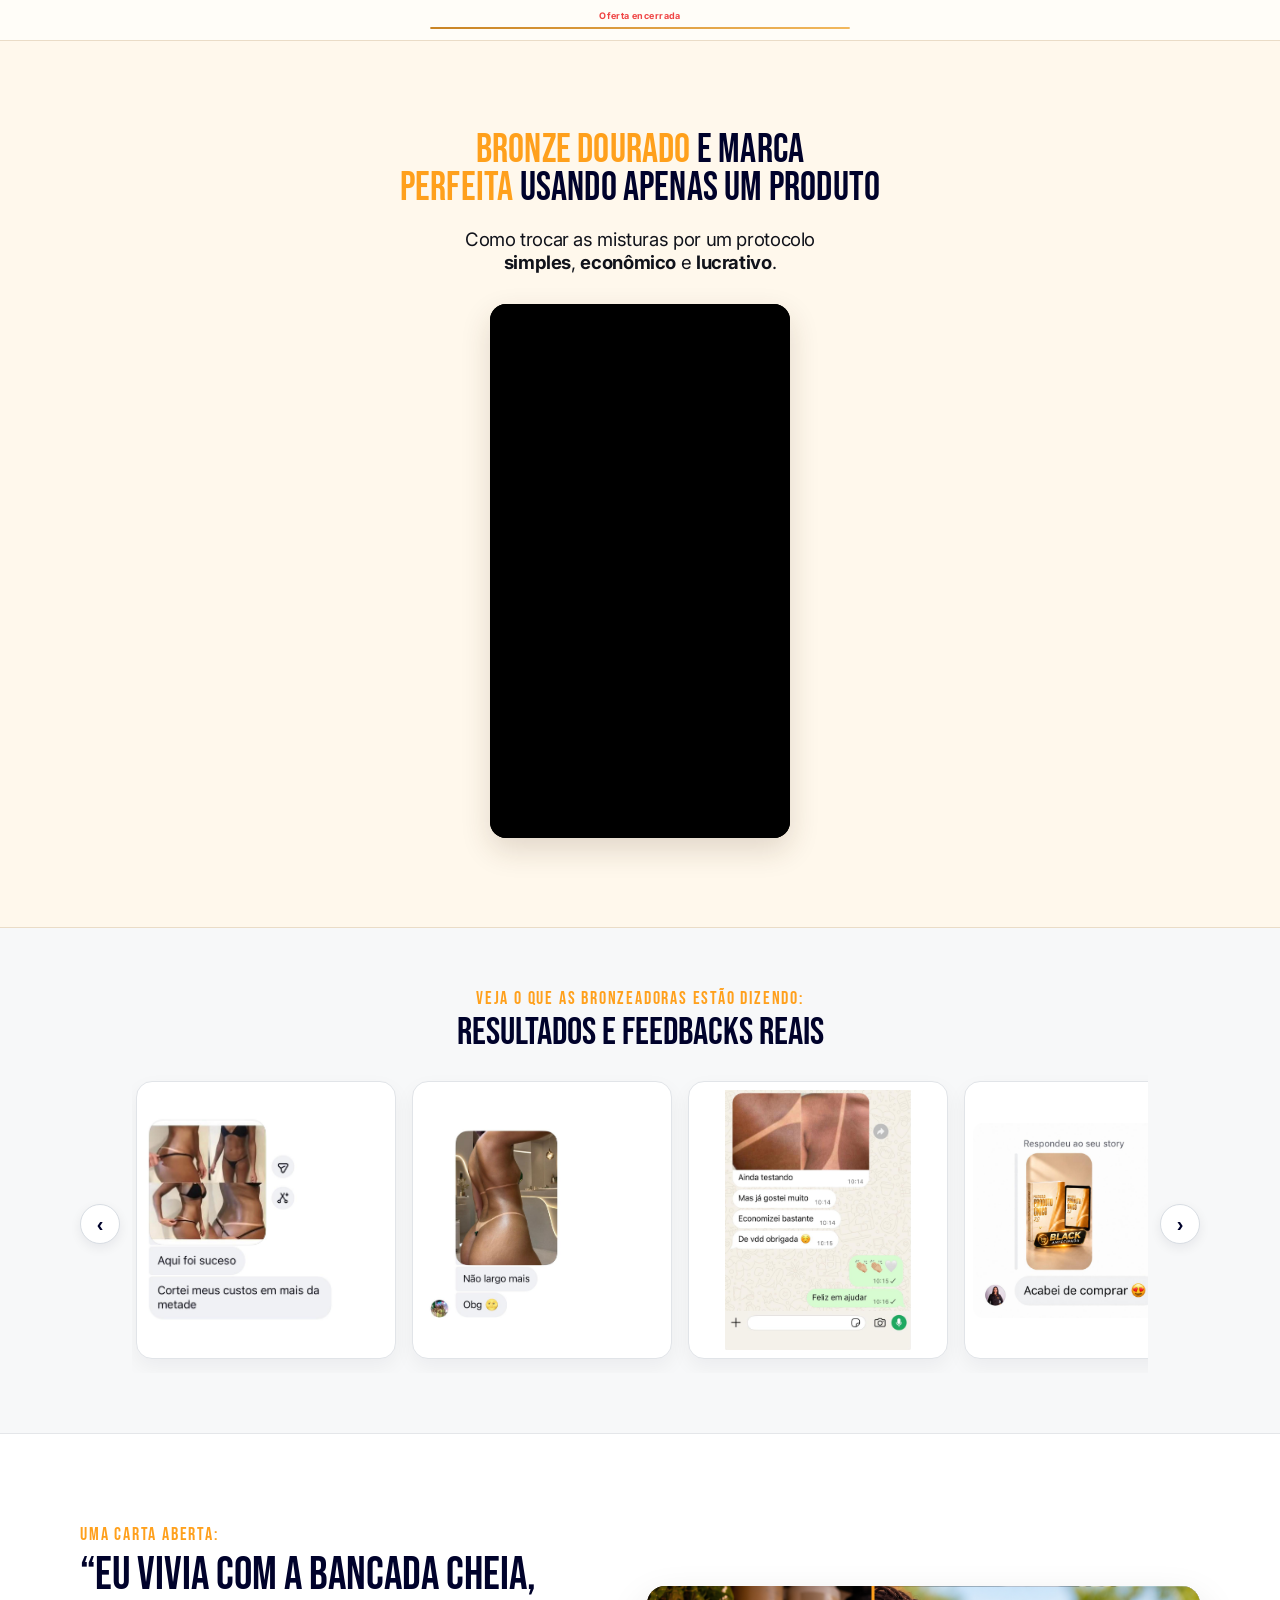
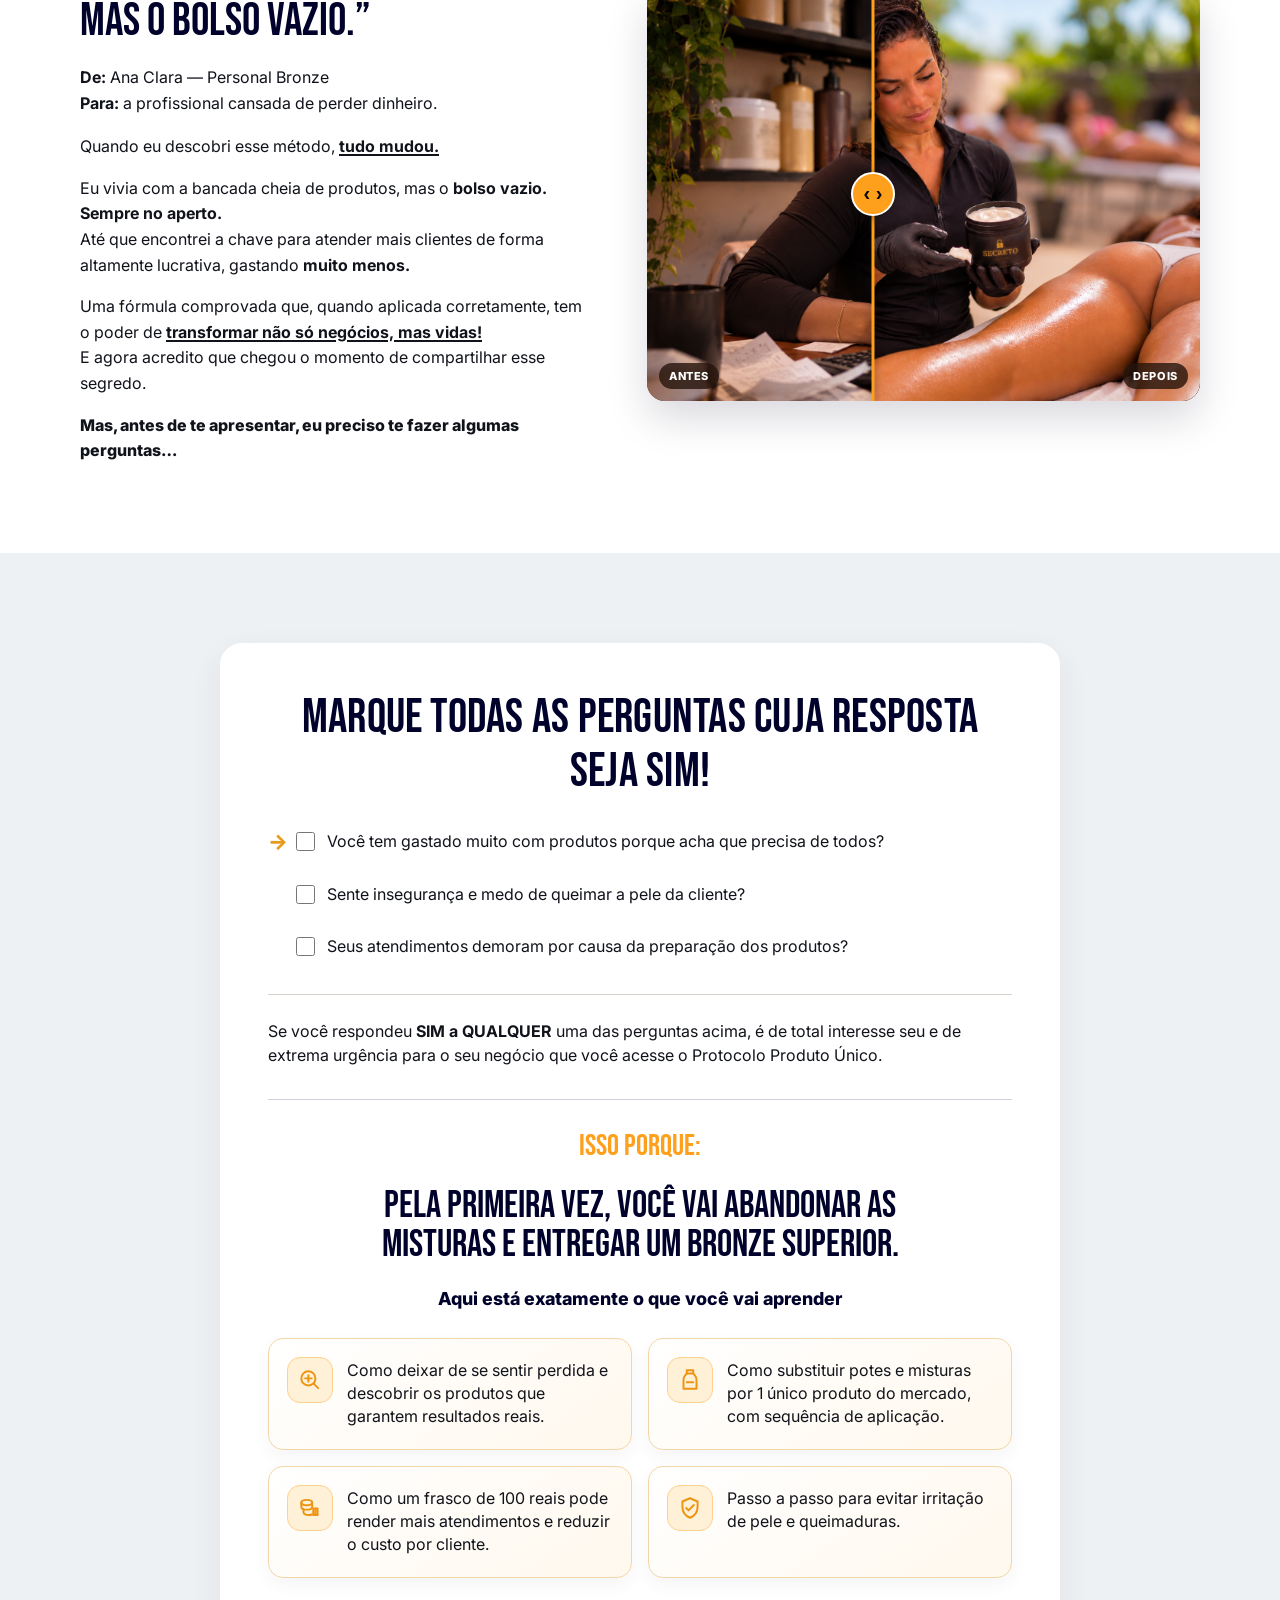
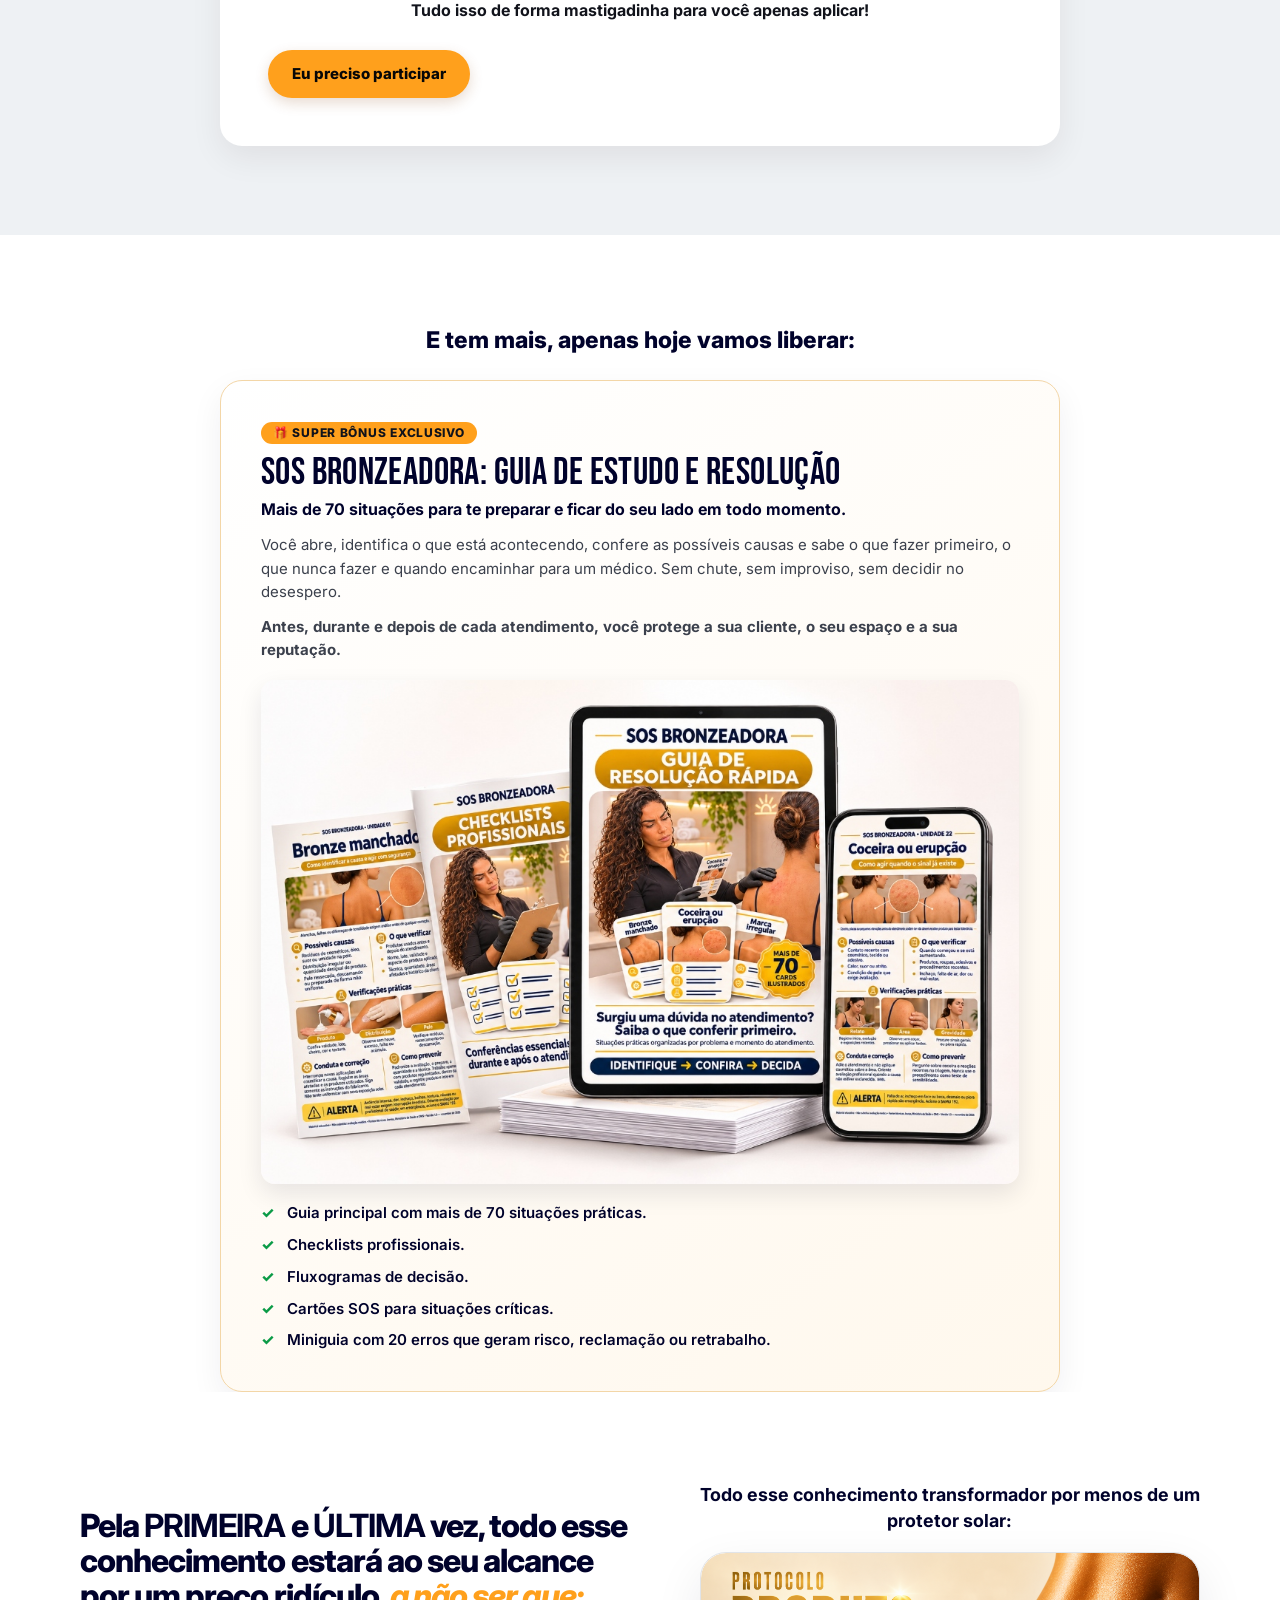
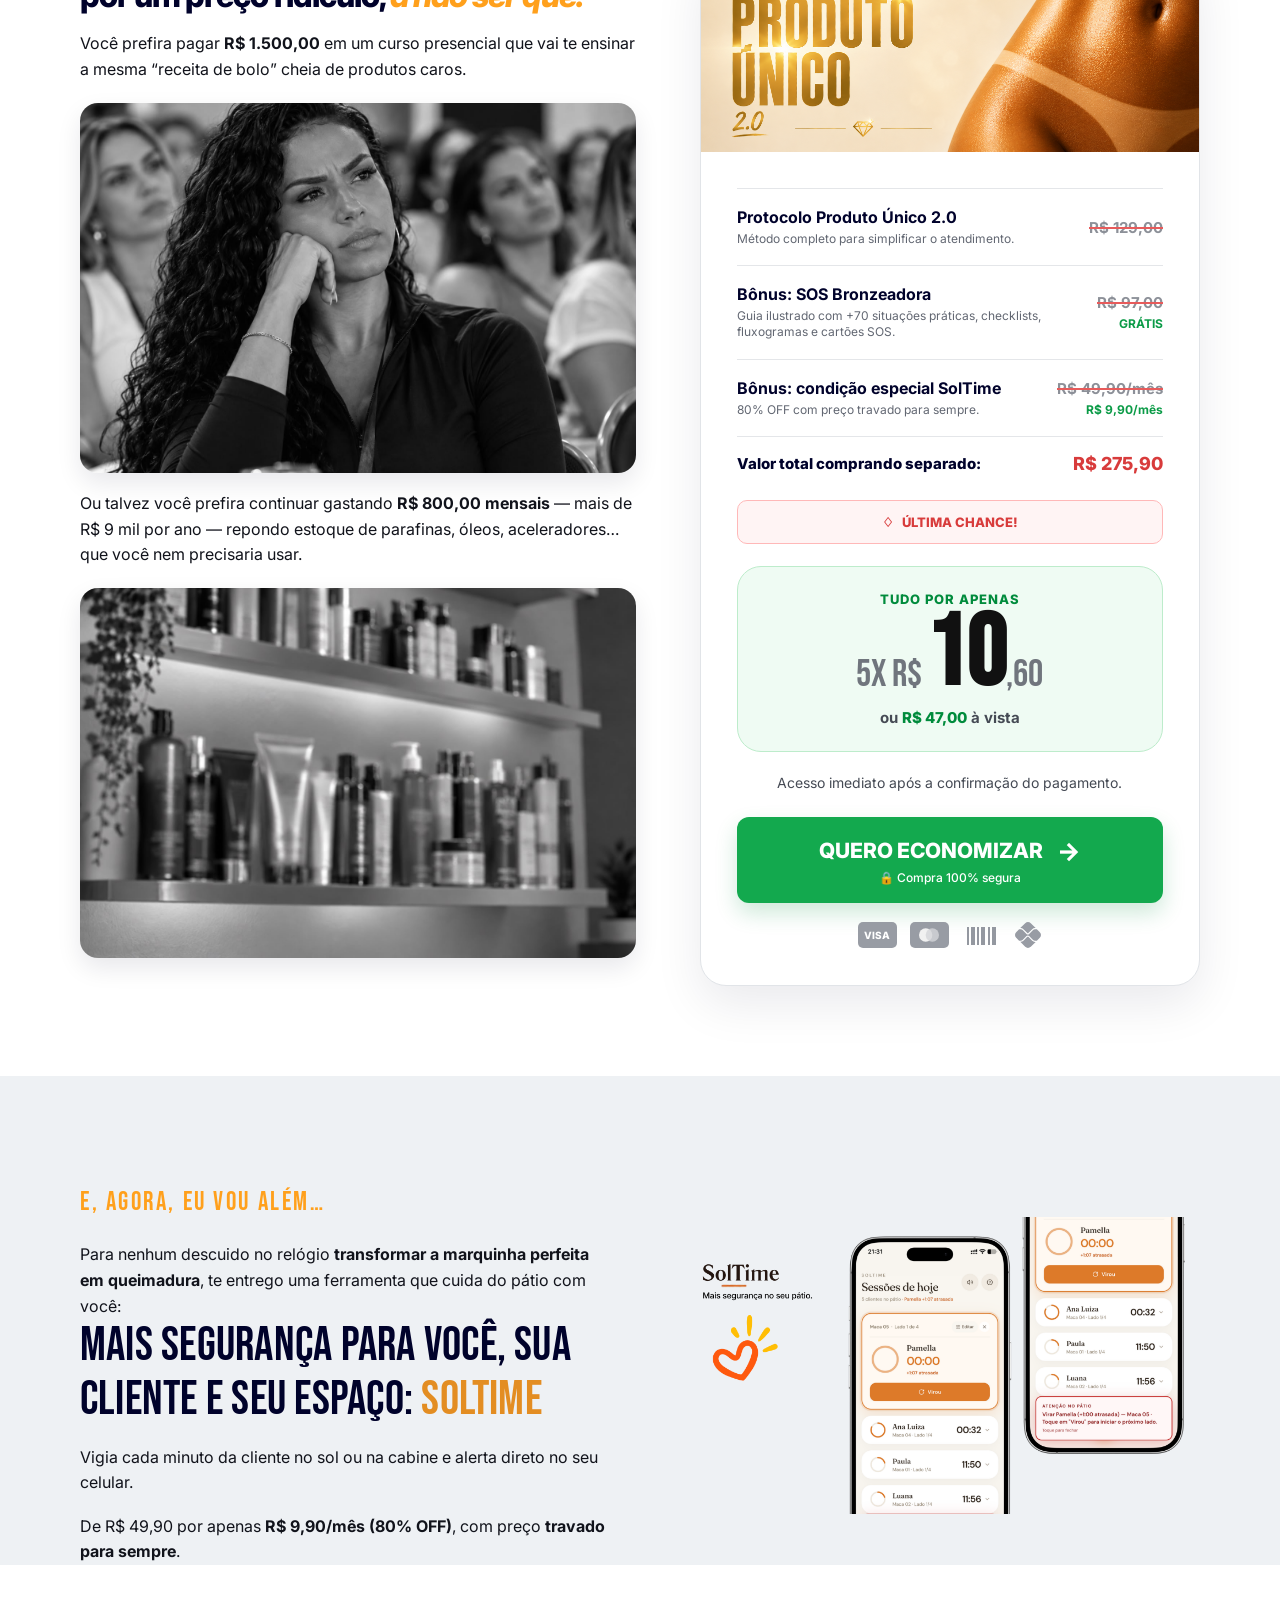
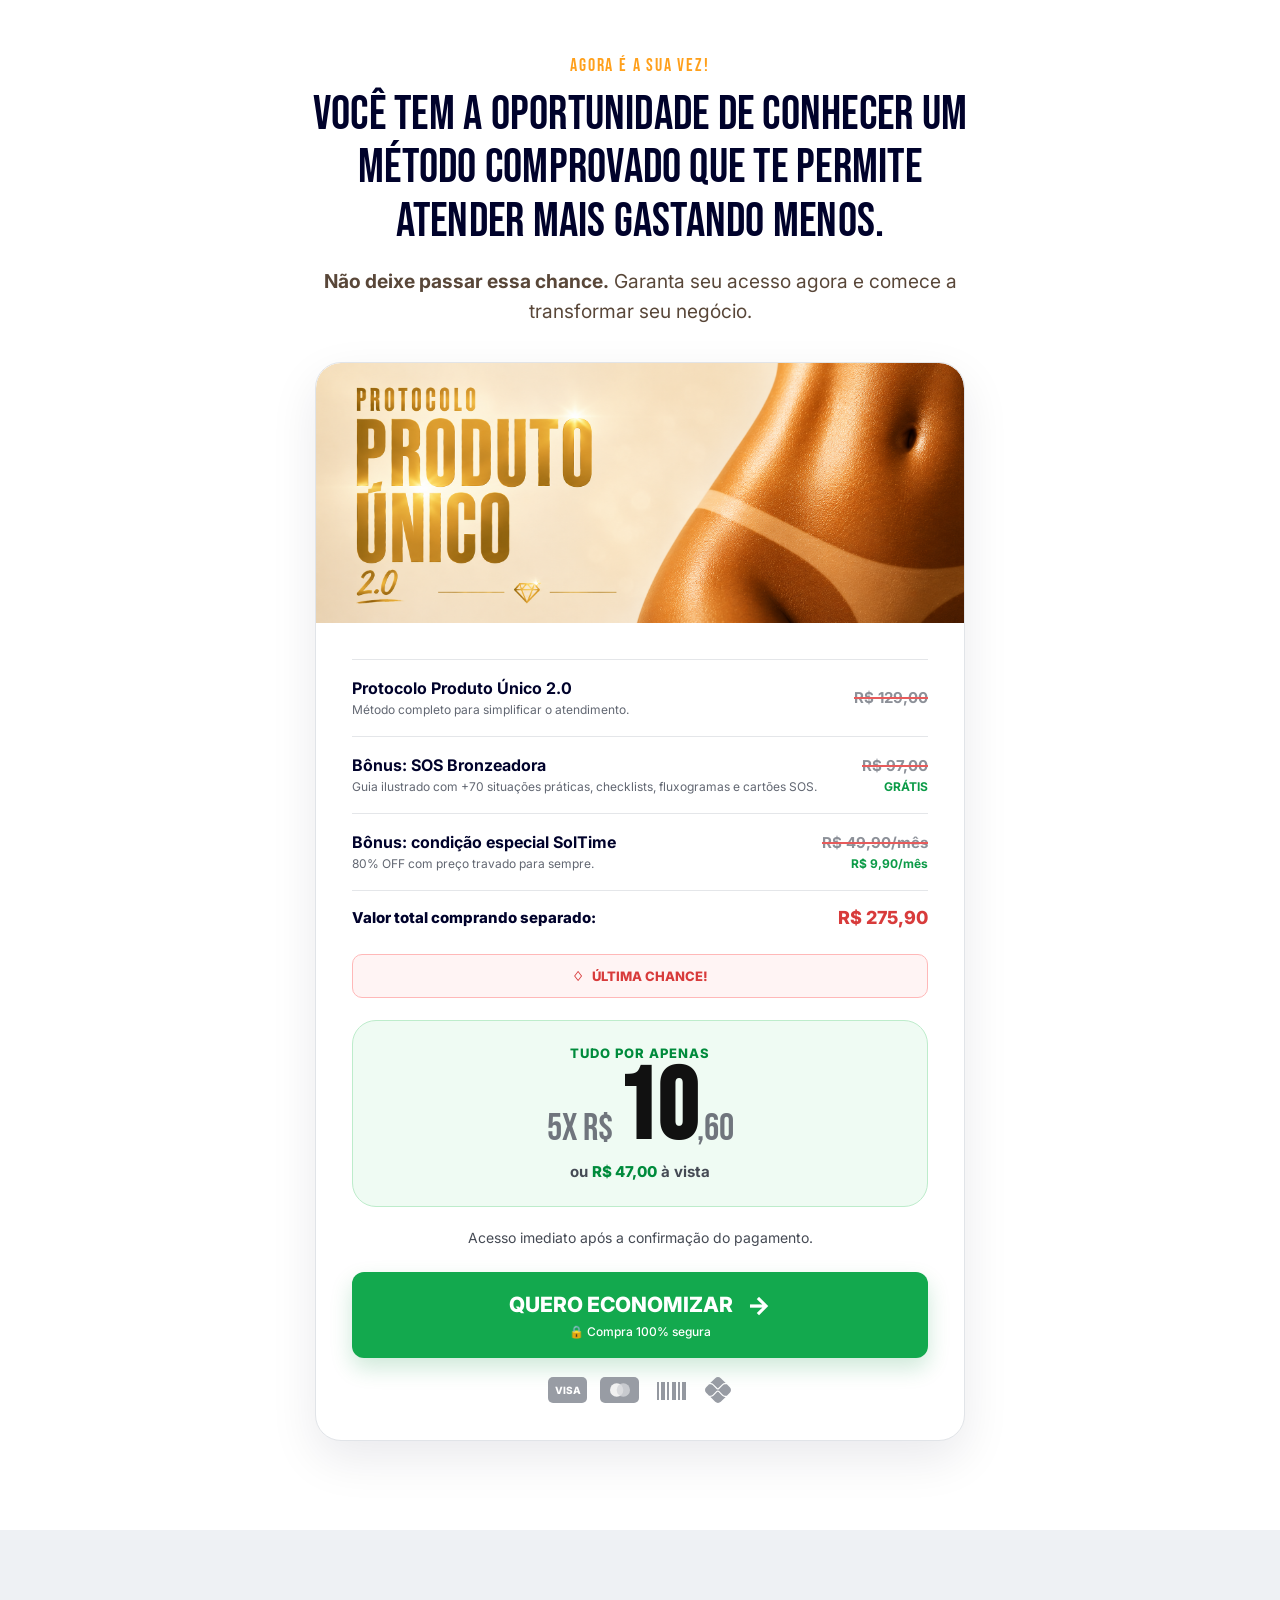
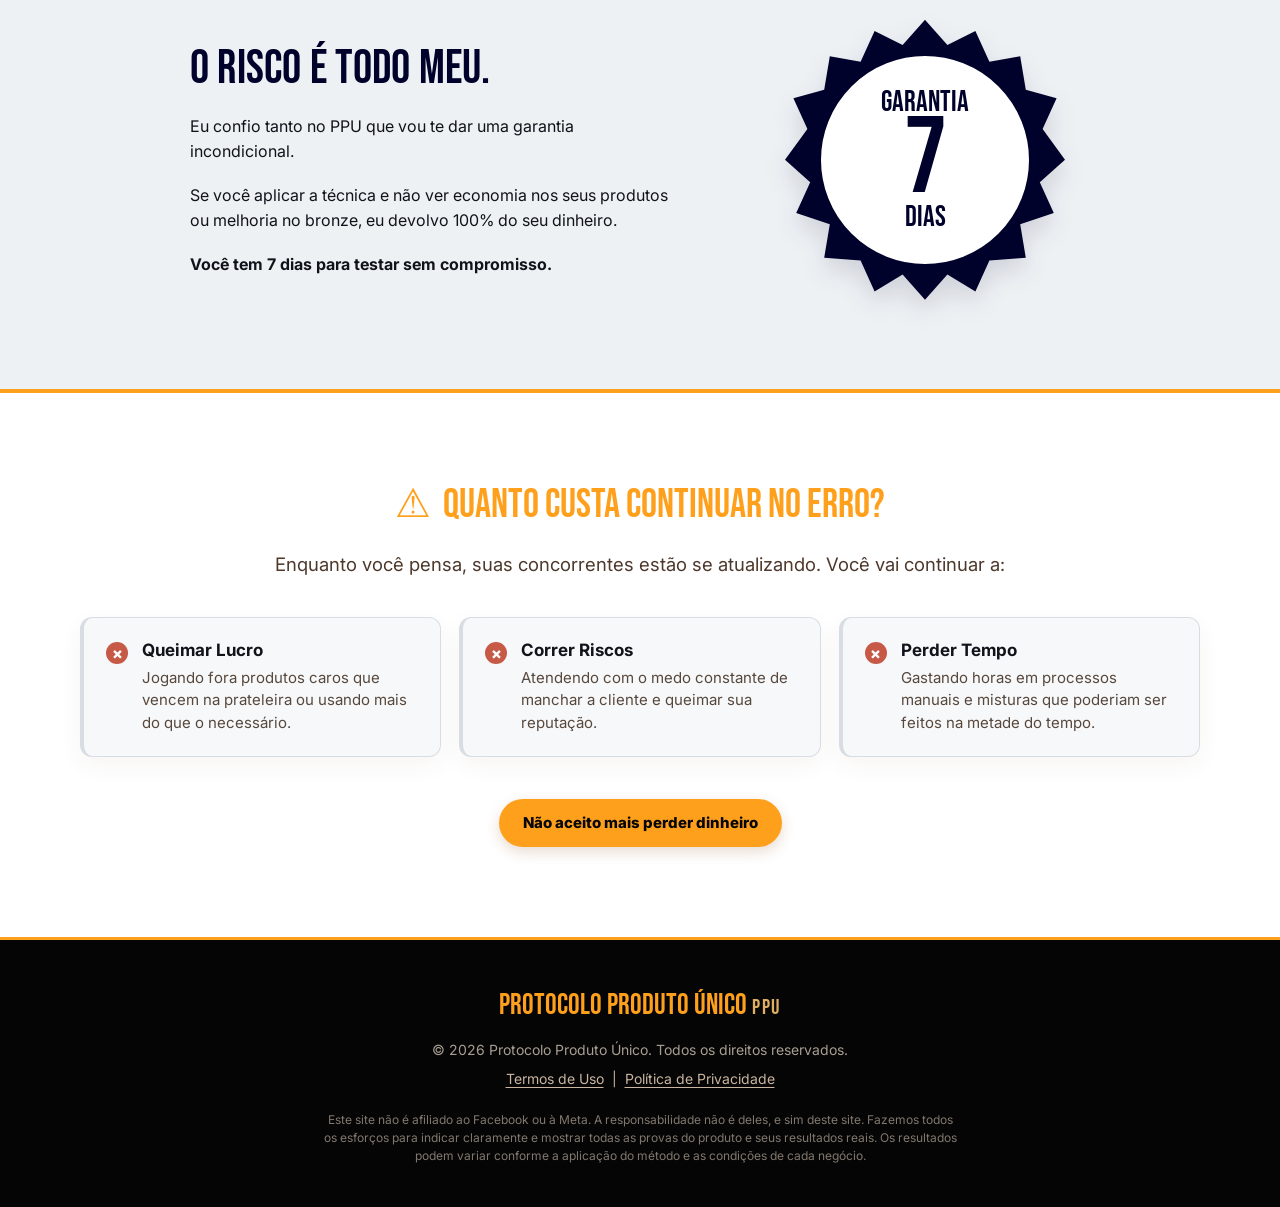
==== commit 77902d39: "fix(ppu): separar abertura do pré-checkout do InitiateCheckout da Hotmart" ====
--- a/deploy-vercel/index.html
+++ b/deploy-vercel/index.html
@@ -2921,7 +2921,7 @@
         document.body.classList.add('modal-open');
         requestAnimationFrame(function () { leadModal.classList.add('is-open'); });
         window.setTimeout(function () { leadName.focus(); }, 80);
-        if (typeof window.fbq === 'function') window.fbq('track', 'InitiateCheckout');
+        if (typeof window.fbq === 'function') window.fbq('trackCustom', 'PreCheckoutOpen');
       }
 
       function closeLeadModal() {
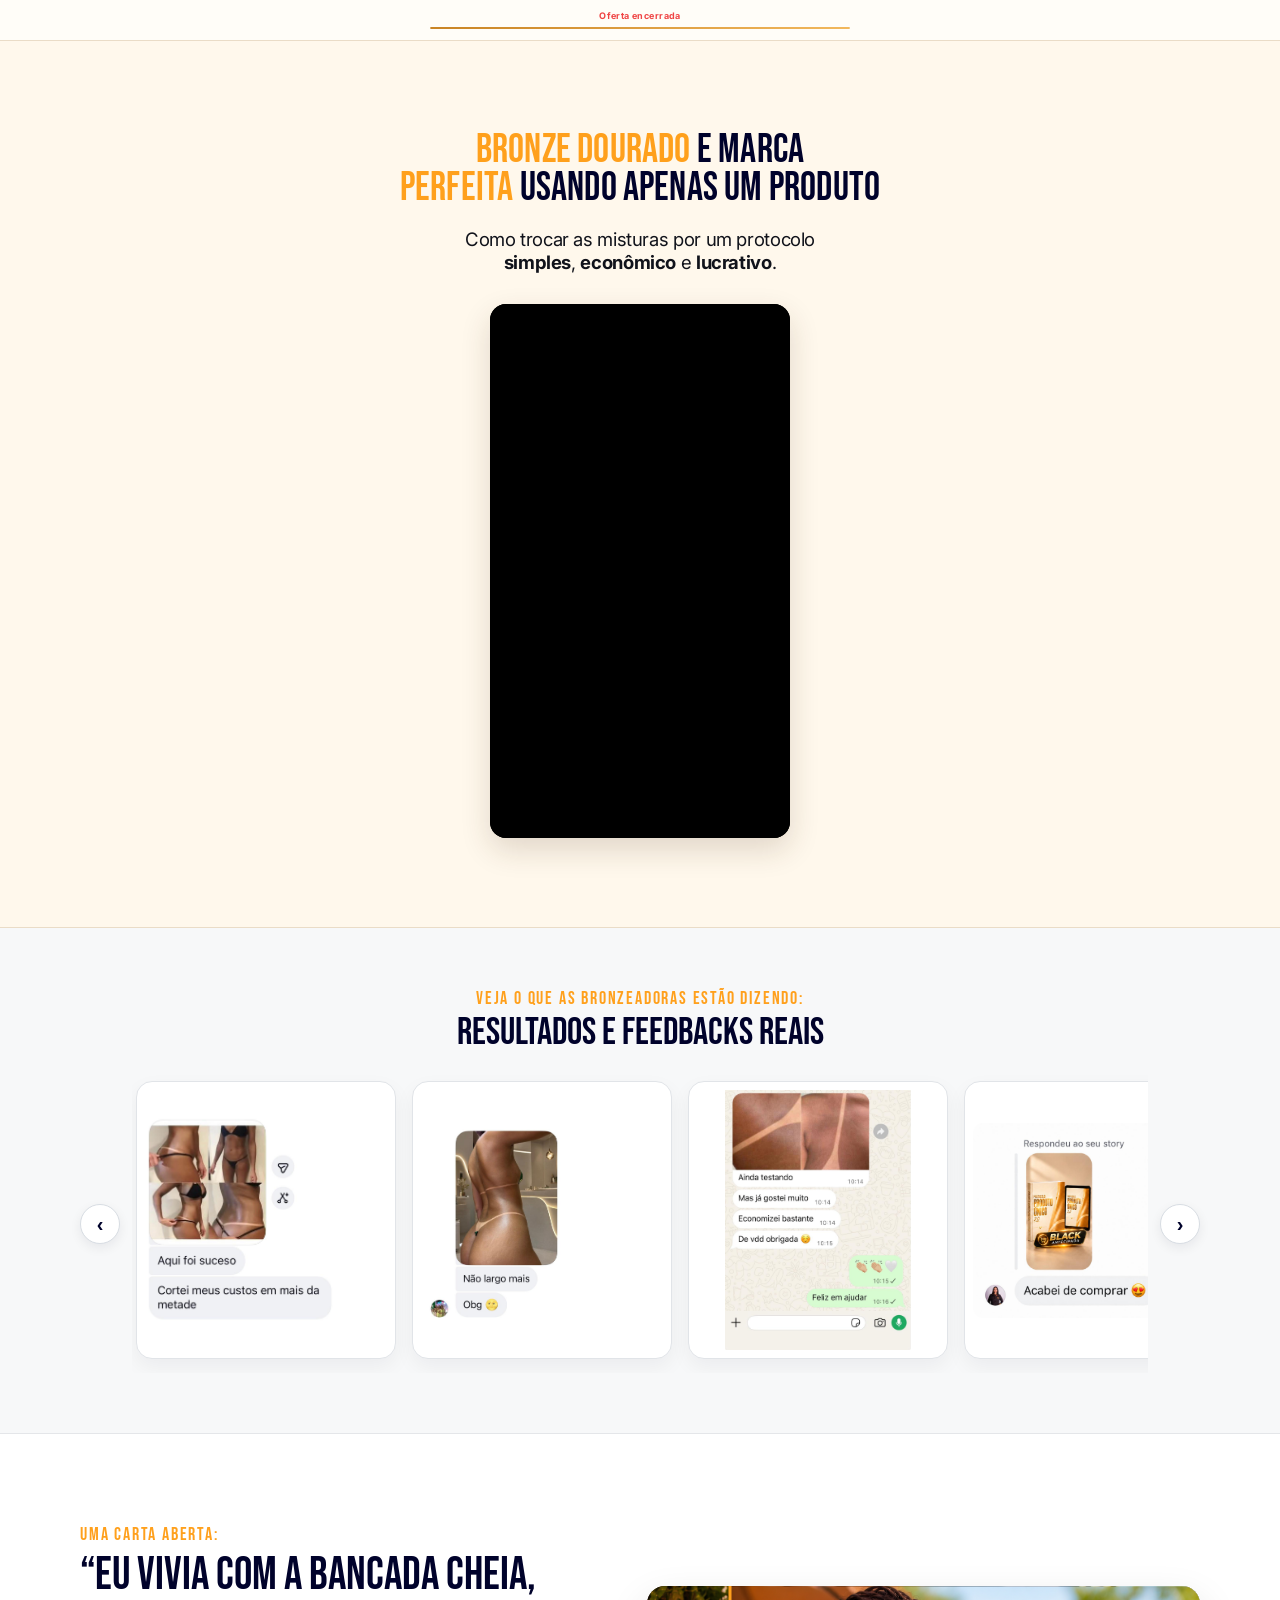
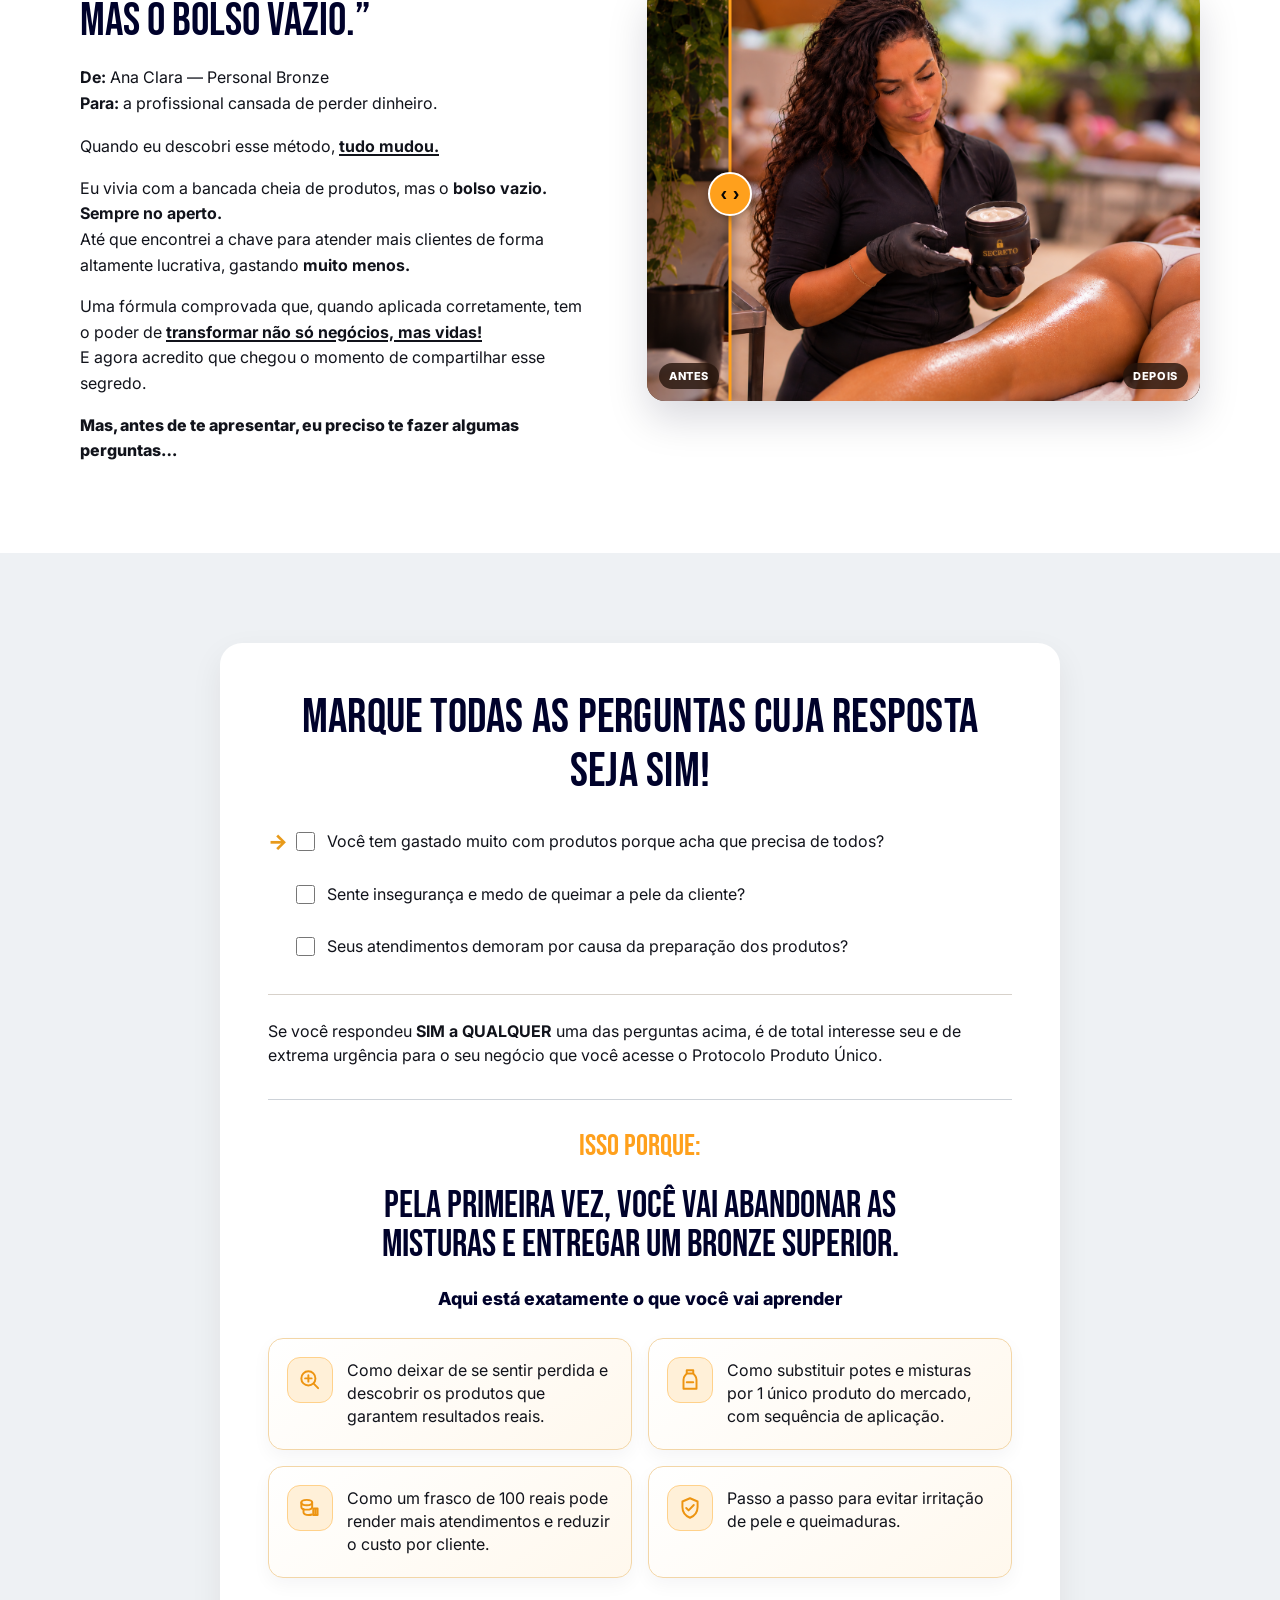
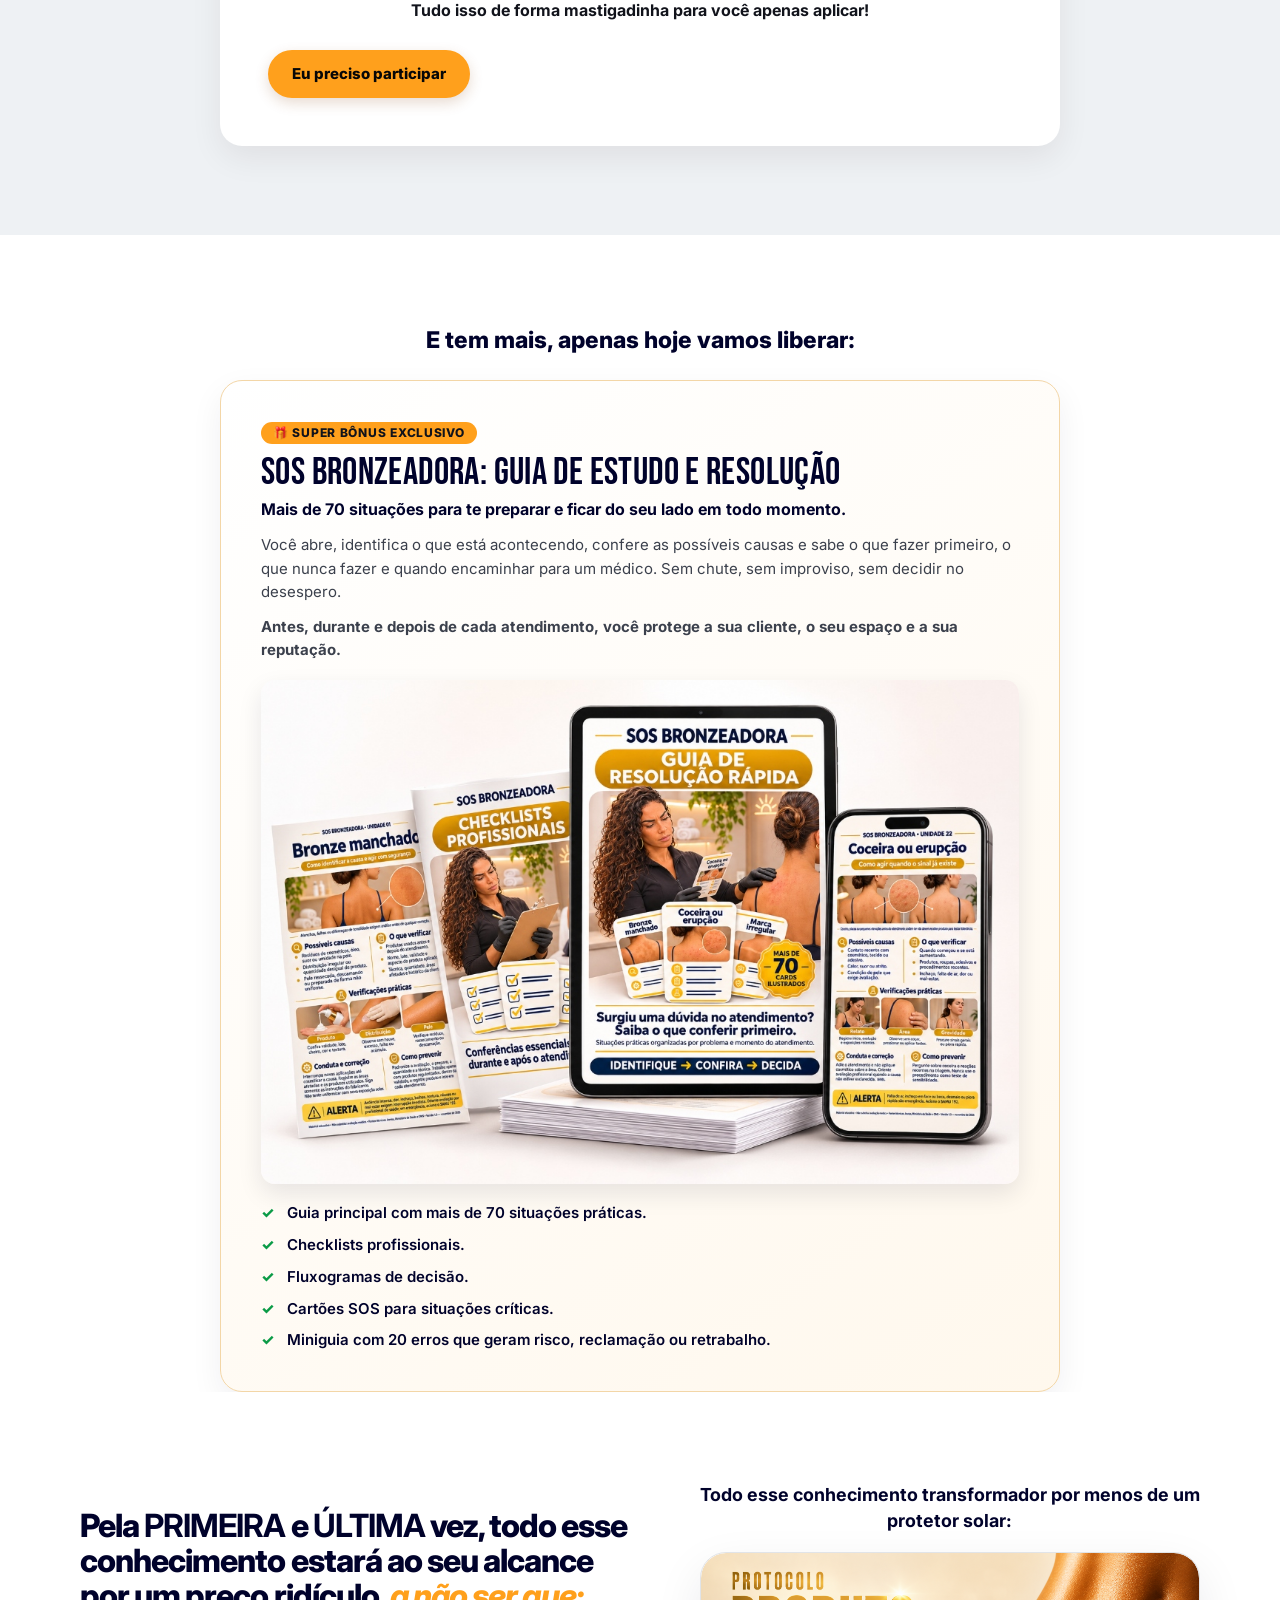
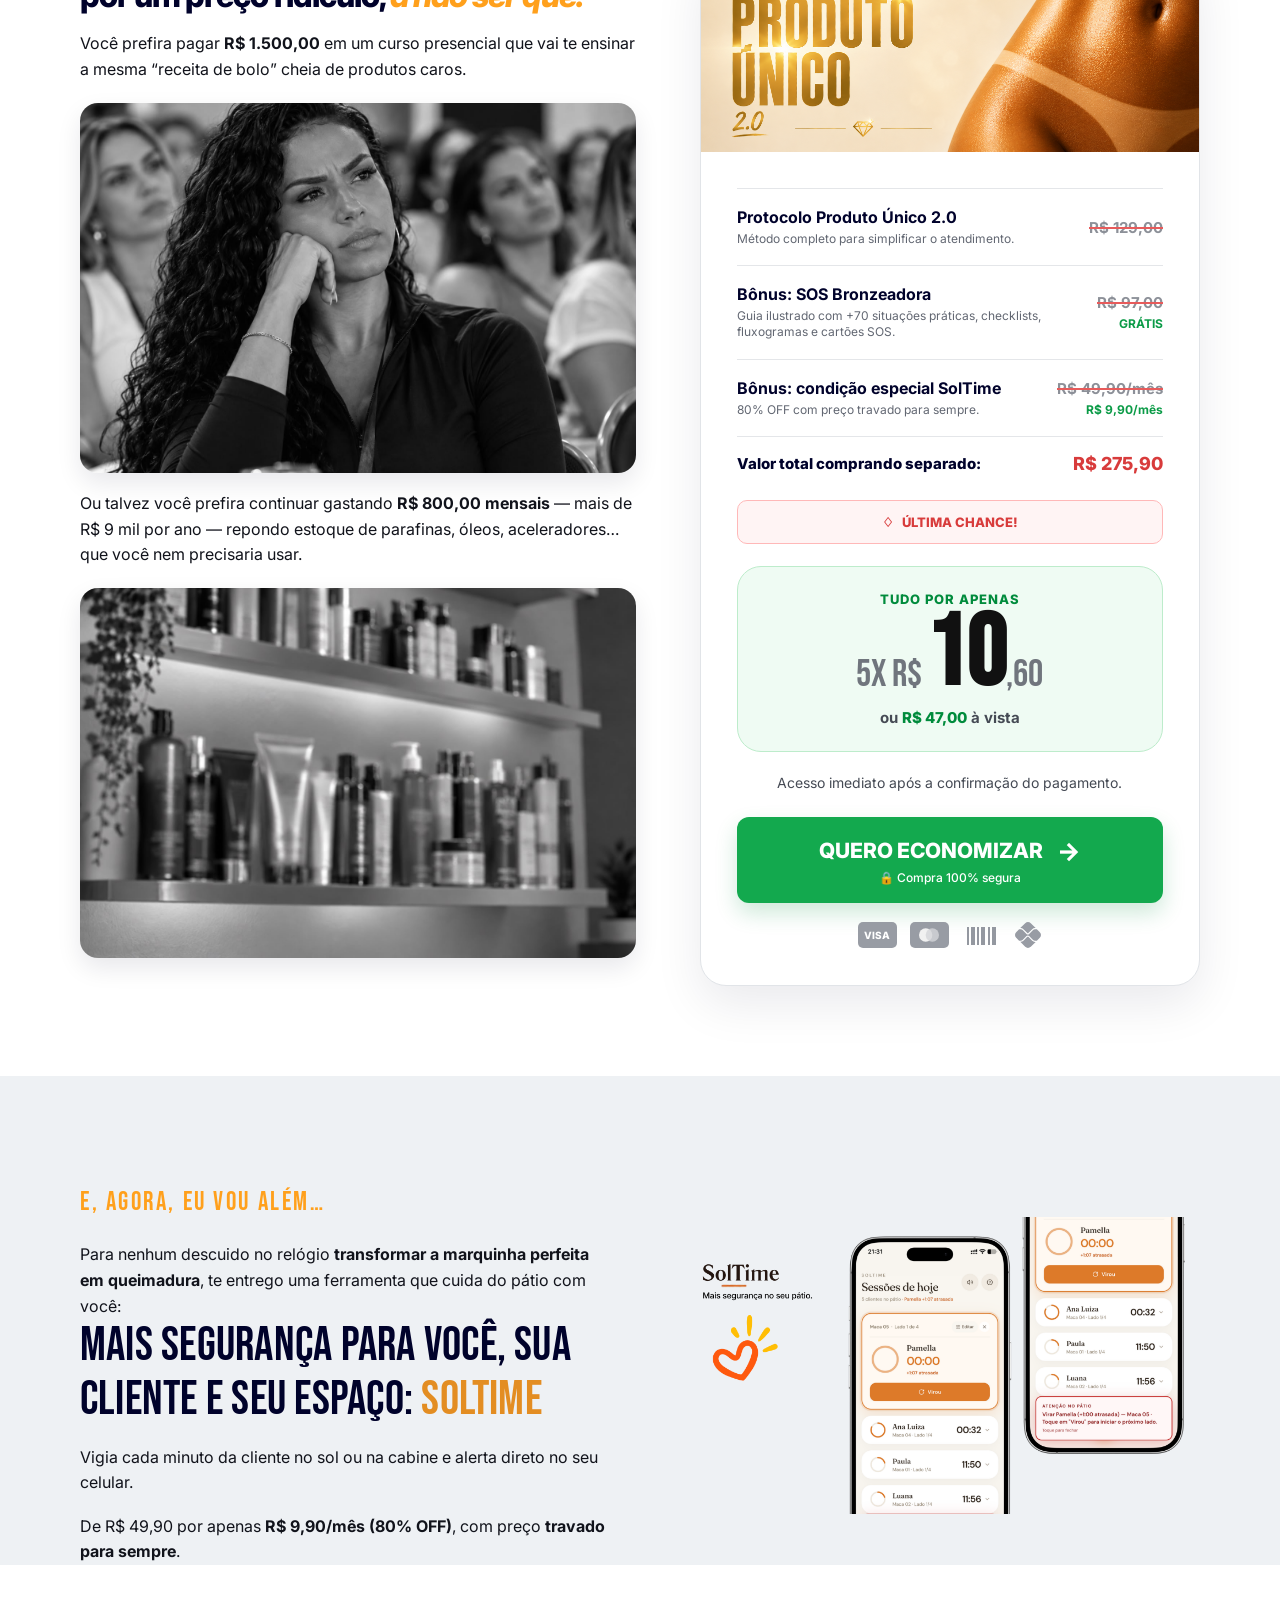
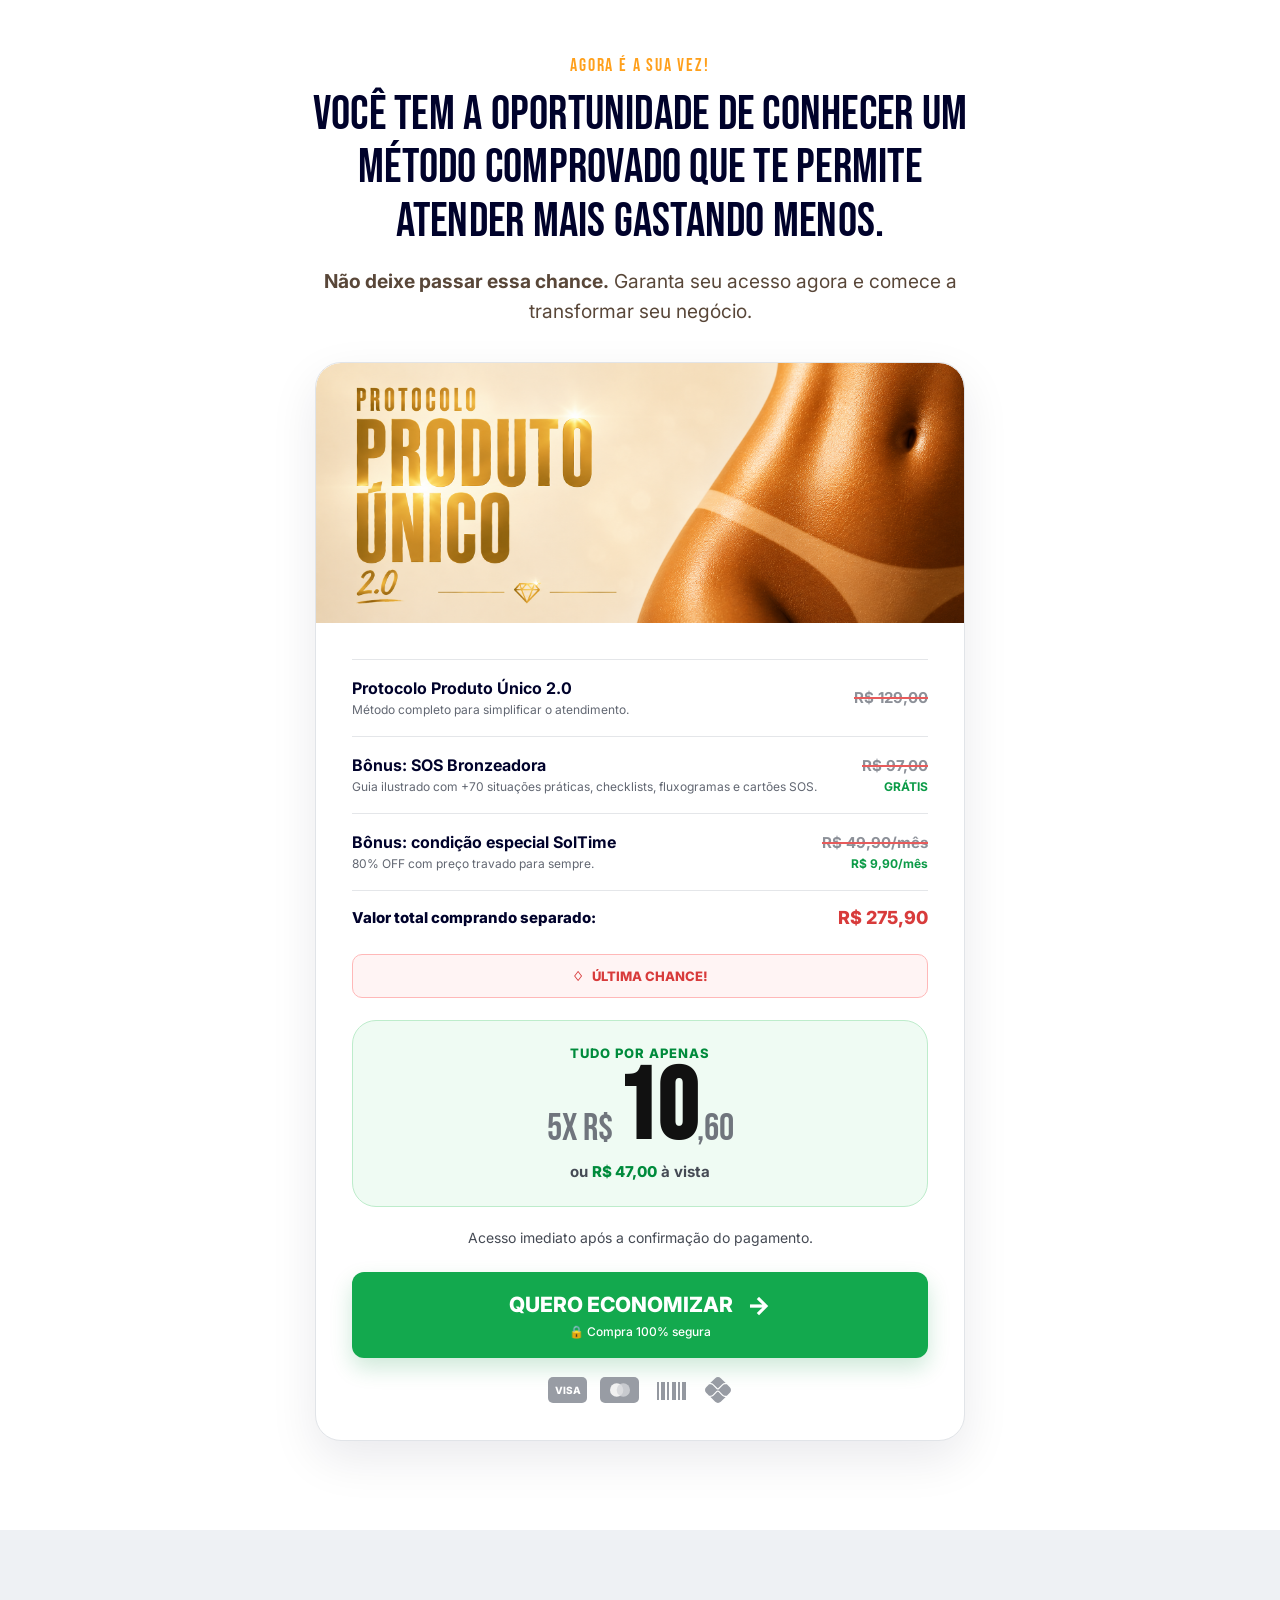
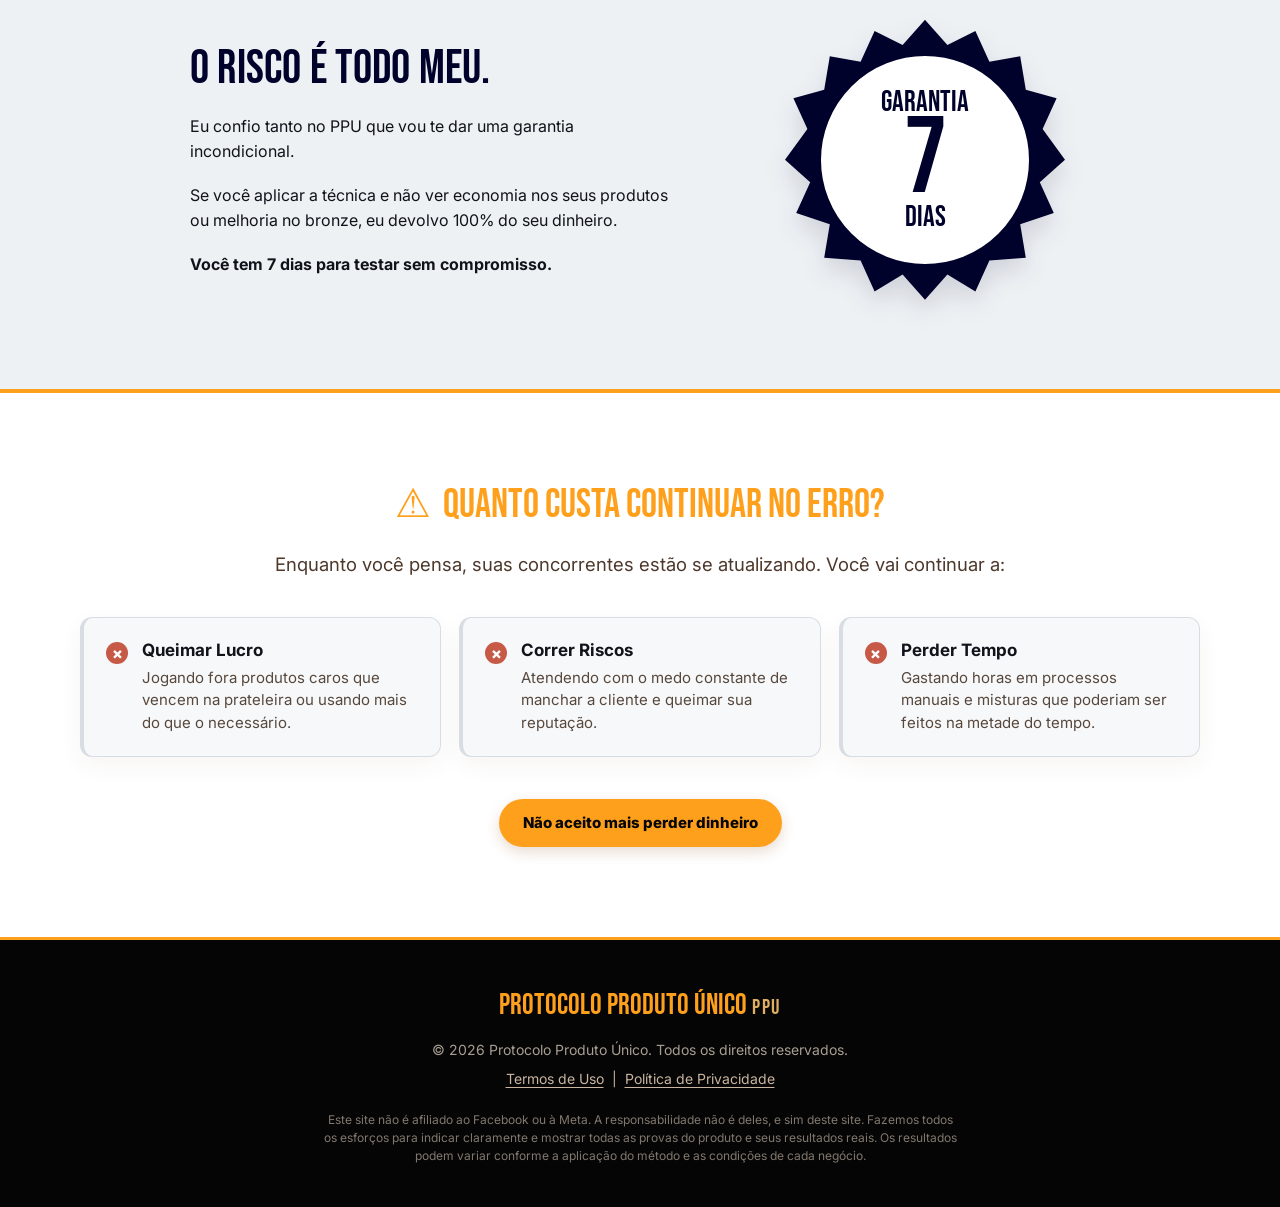
==== commit 0697f6d0: "feat(ppu): permitir checkout direto com pré-checkout reversível" ====
--- a/deploy-vercel/index.html
+++ b/deploy-vercel/index.html
@@ -2877,6 +2877,8 @@
   <script>
     (function () {
       const checkoutUrl = 'https://pay.hotmart.com/M108385385Y?checkoutMode=10';
+      // Reativação rápida: mude para true para exigir novamente o pré-checkout.
+      const preCheckoutEnabled = false;
       const protectedImages = document.querySelectorAll('img');
       protectedImages.forEach(function (image) {
         image.draggable = false;
@@ -2936,6 +2938,11 @@
       document.querySelectorAll('[data-checkout]').forEach(function (button) {
         button.addEventListener('click', function (event) {
           event.preventDefault();
+          // Pré-checkout desativado: CTA direto para Hotmart, mantendo UTMs e IDs de anúncio.
+          if (!preCheckoutEnabled) {
+            window.location.assign(checkoutWithTracking());
+            return;
+          }
           if (sessionStorage.getItem('ppu_lead_captured') === '1') {
             window.location.assign(checkoutWithTracking());
             return;
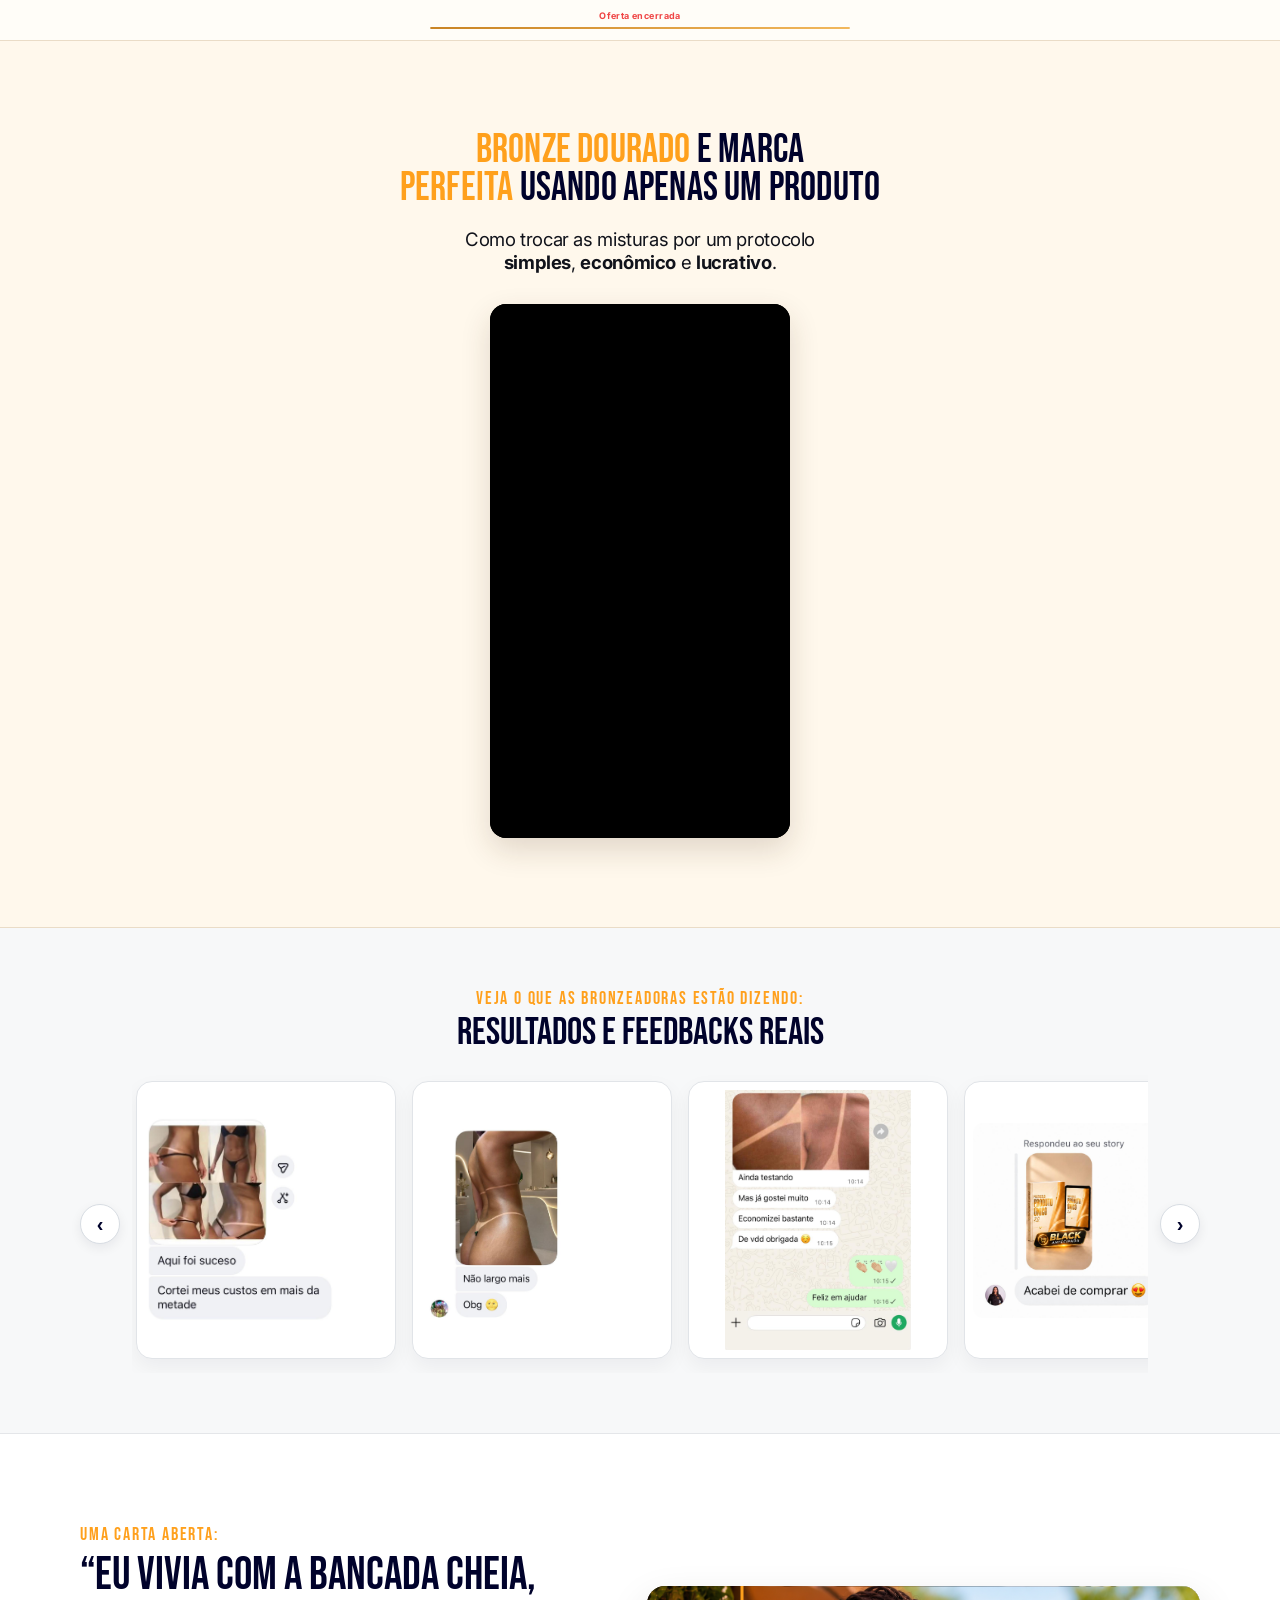
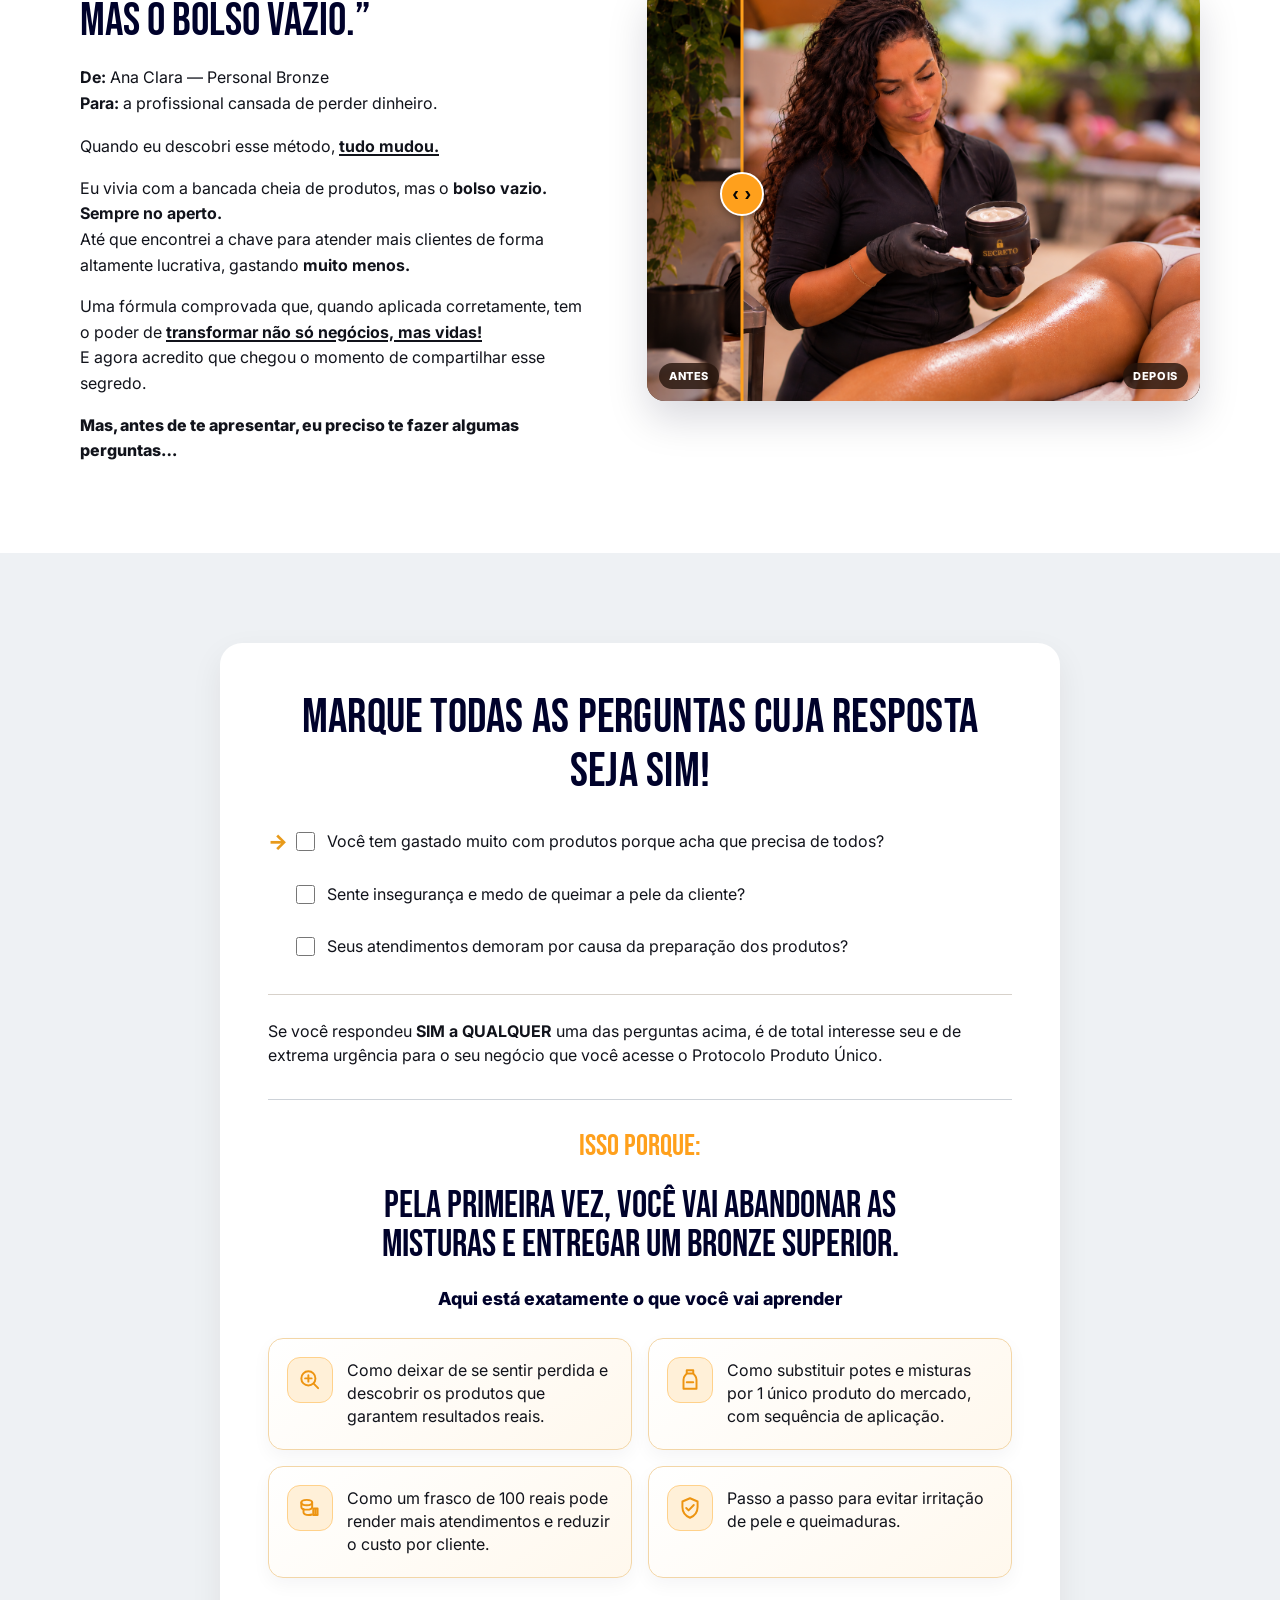
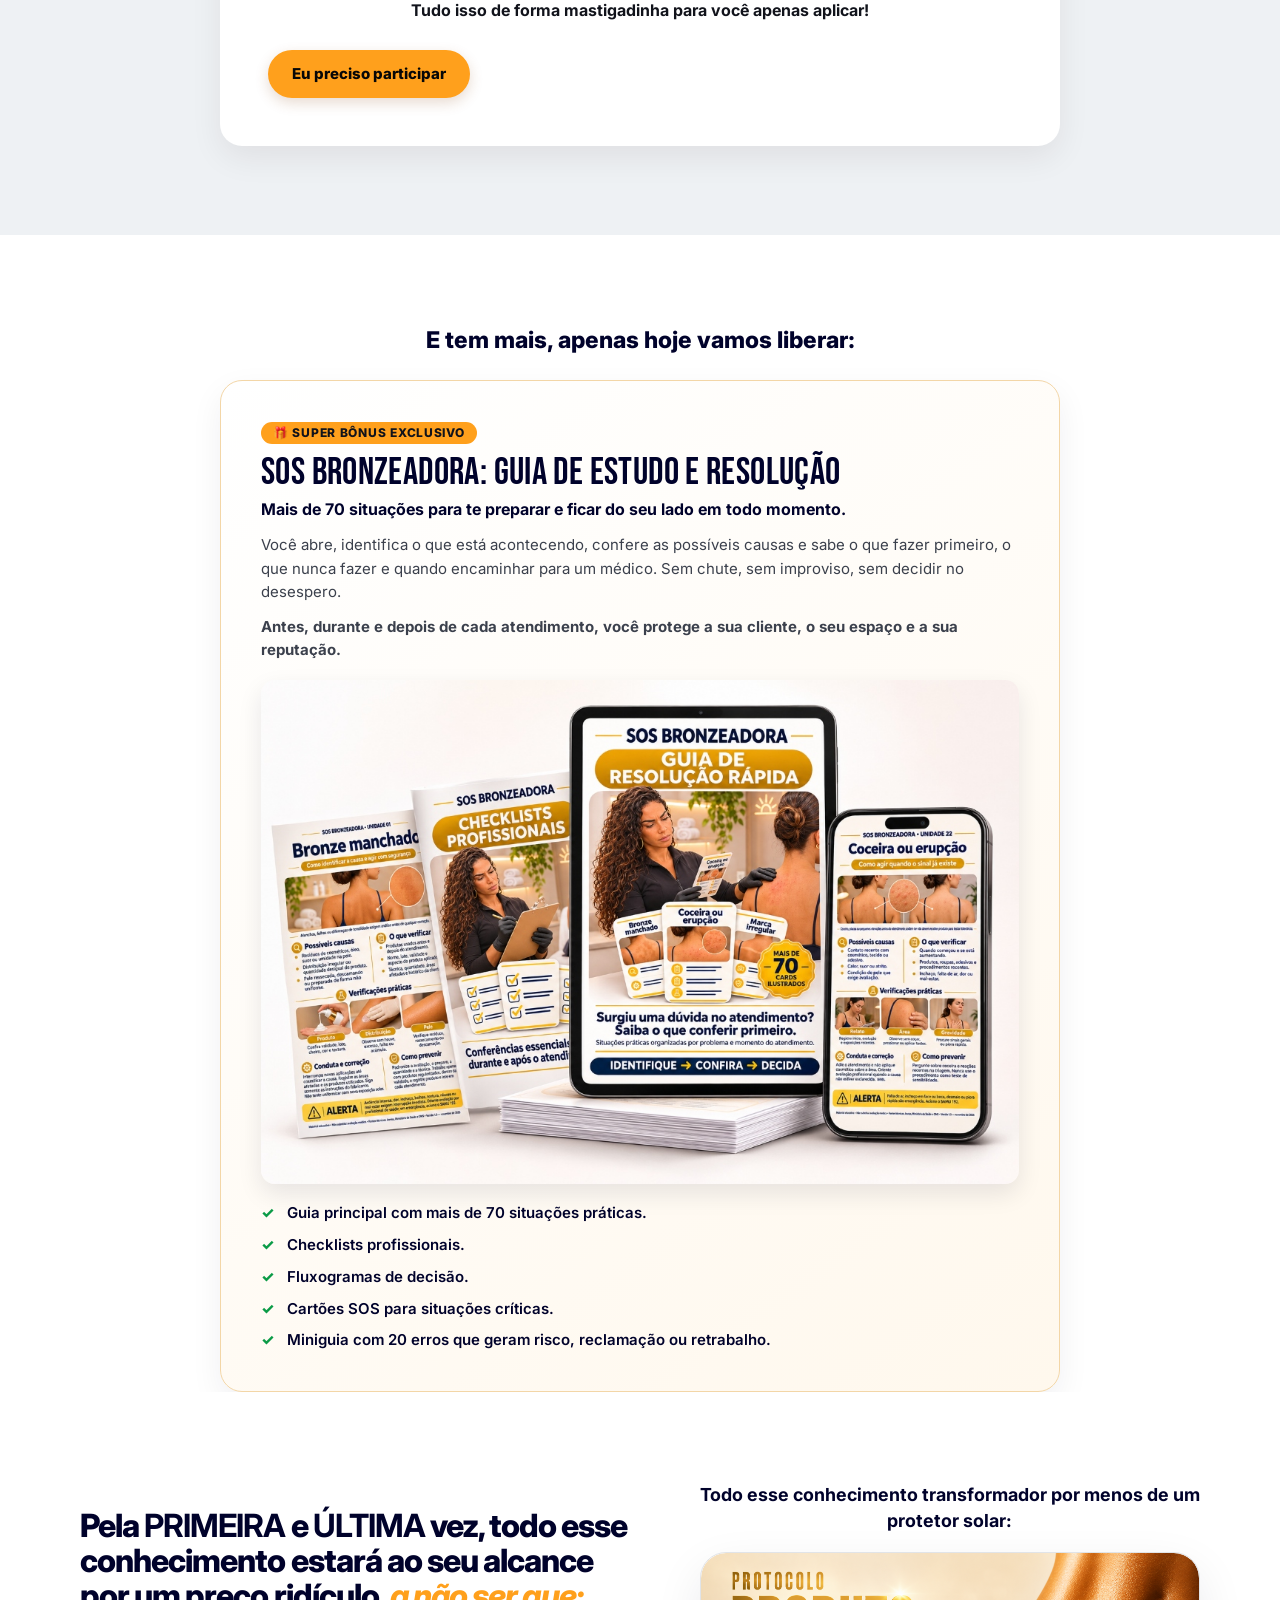
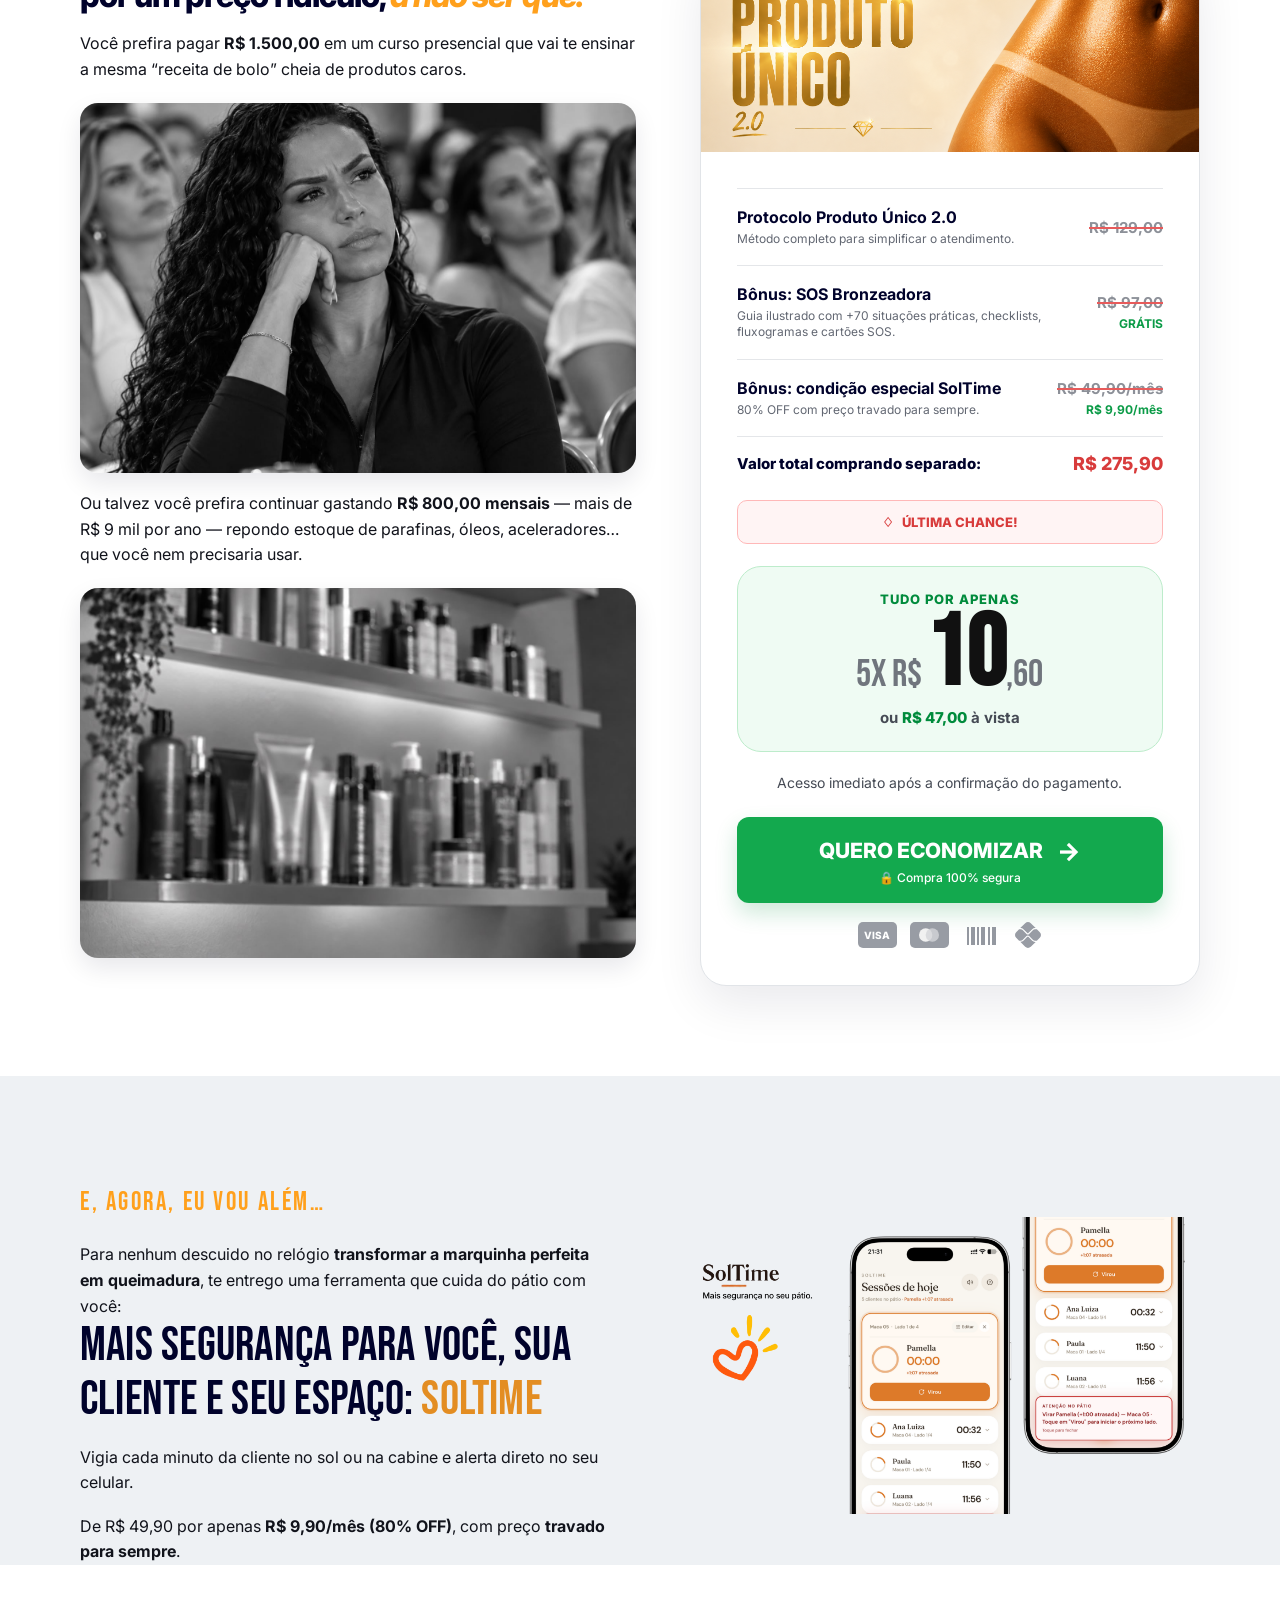
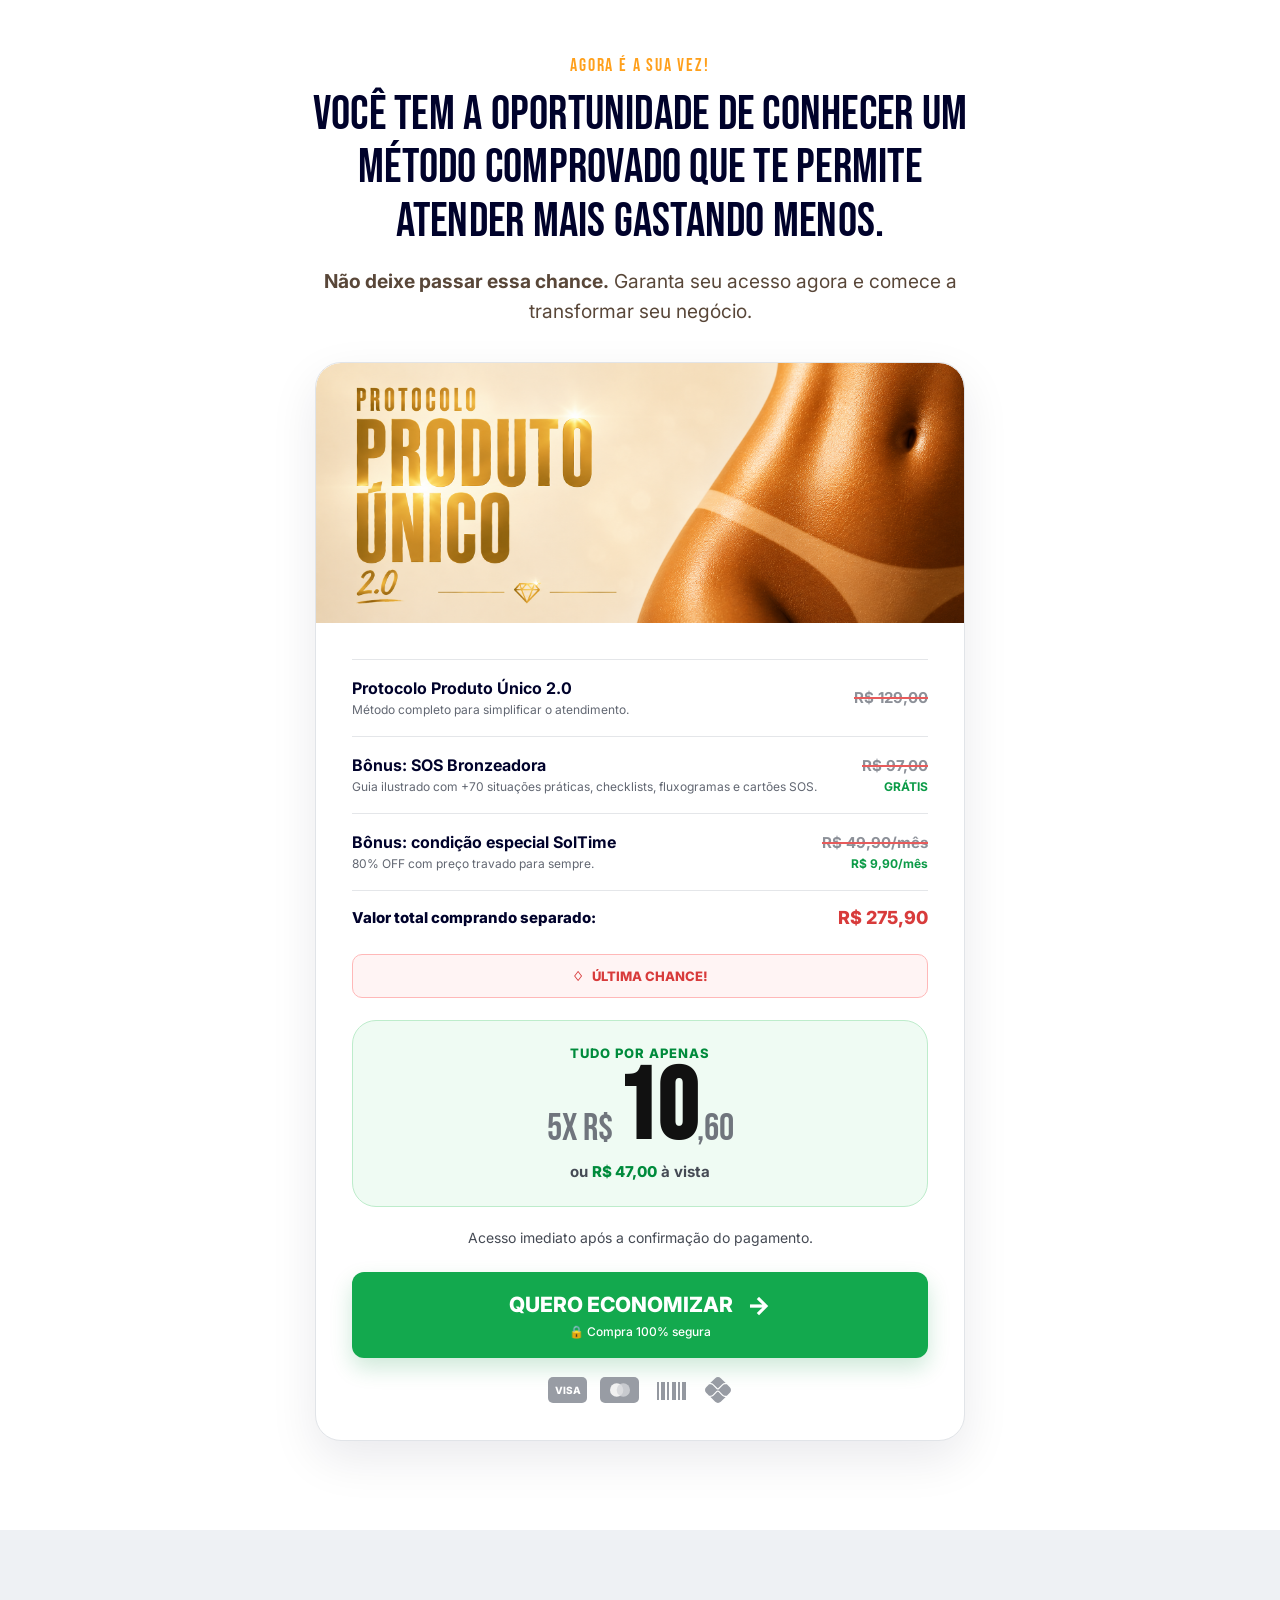
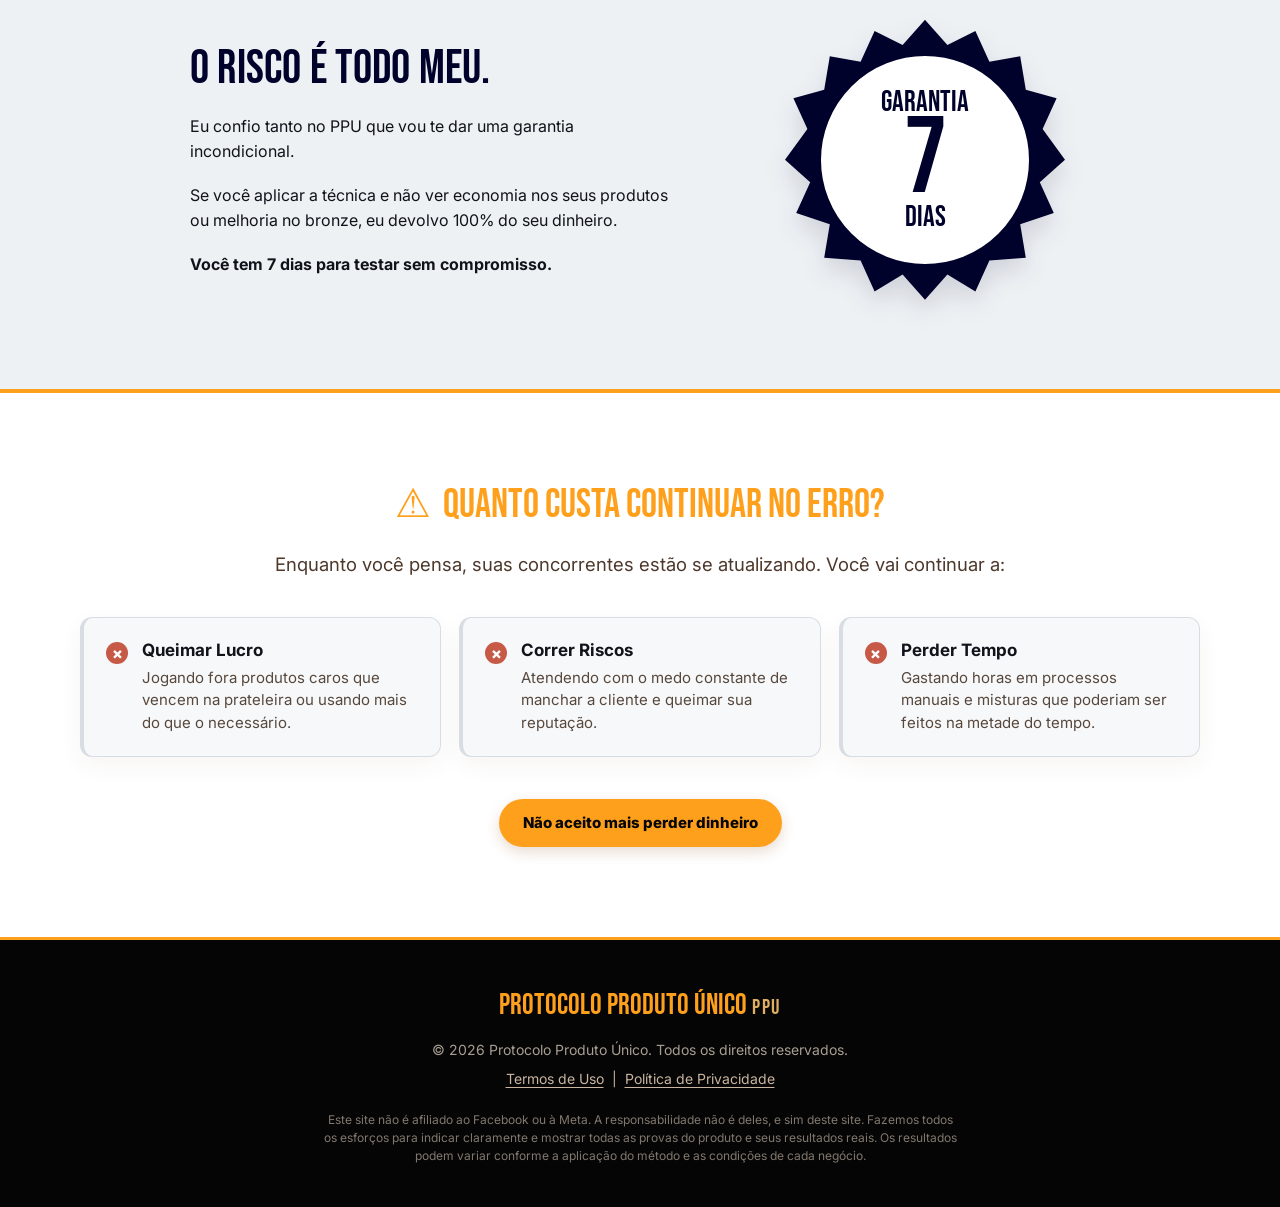
==== commit cf0576db: "fix(ppu): prorrogar barra da oferta até 12 nov 2026 às 23h59" ====
--- a/deploy-vercel/index.html
+++ b/deploy-vercel/index.html
@@ -3162,7 +3162,7 @@
       if (!fill || !label) return;
 
       const campaignStart = new Date('2026-11-06T00:00:00-03:00').getTime();
-      const deadline = new Date('2026-11-11T23:59:00-03:00').getTime();
+      const deadline = new Date('2026-11-12T23:59:00-03:00').getTime();
 
       function updateOfferProgress() {
         const now = Date.now();
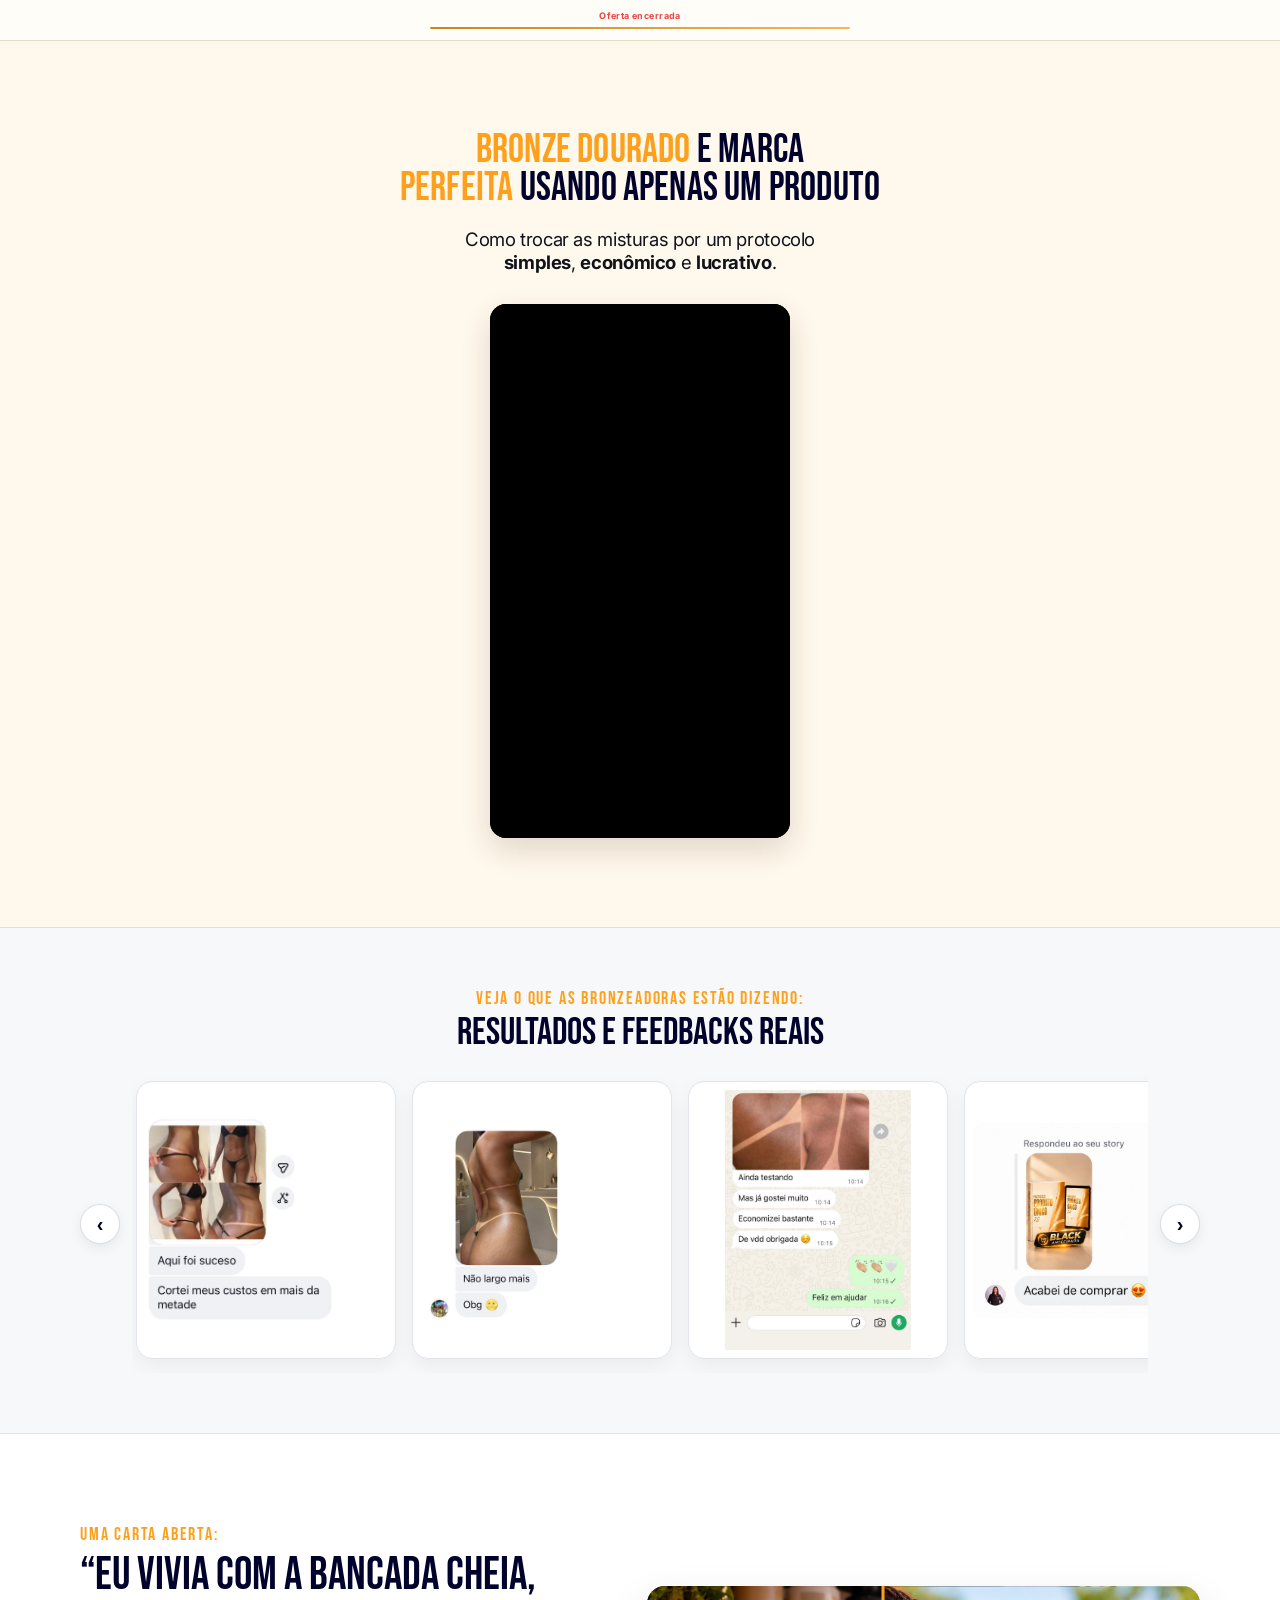
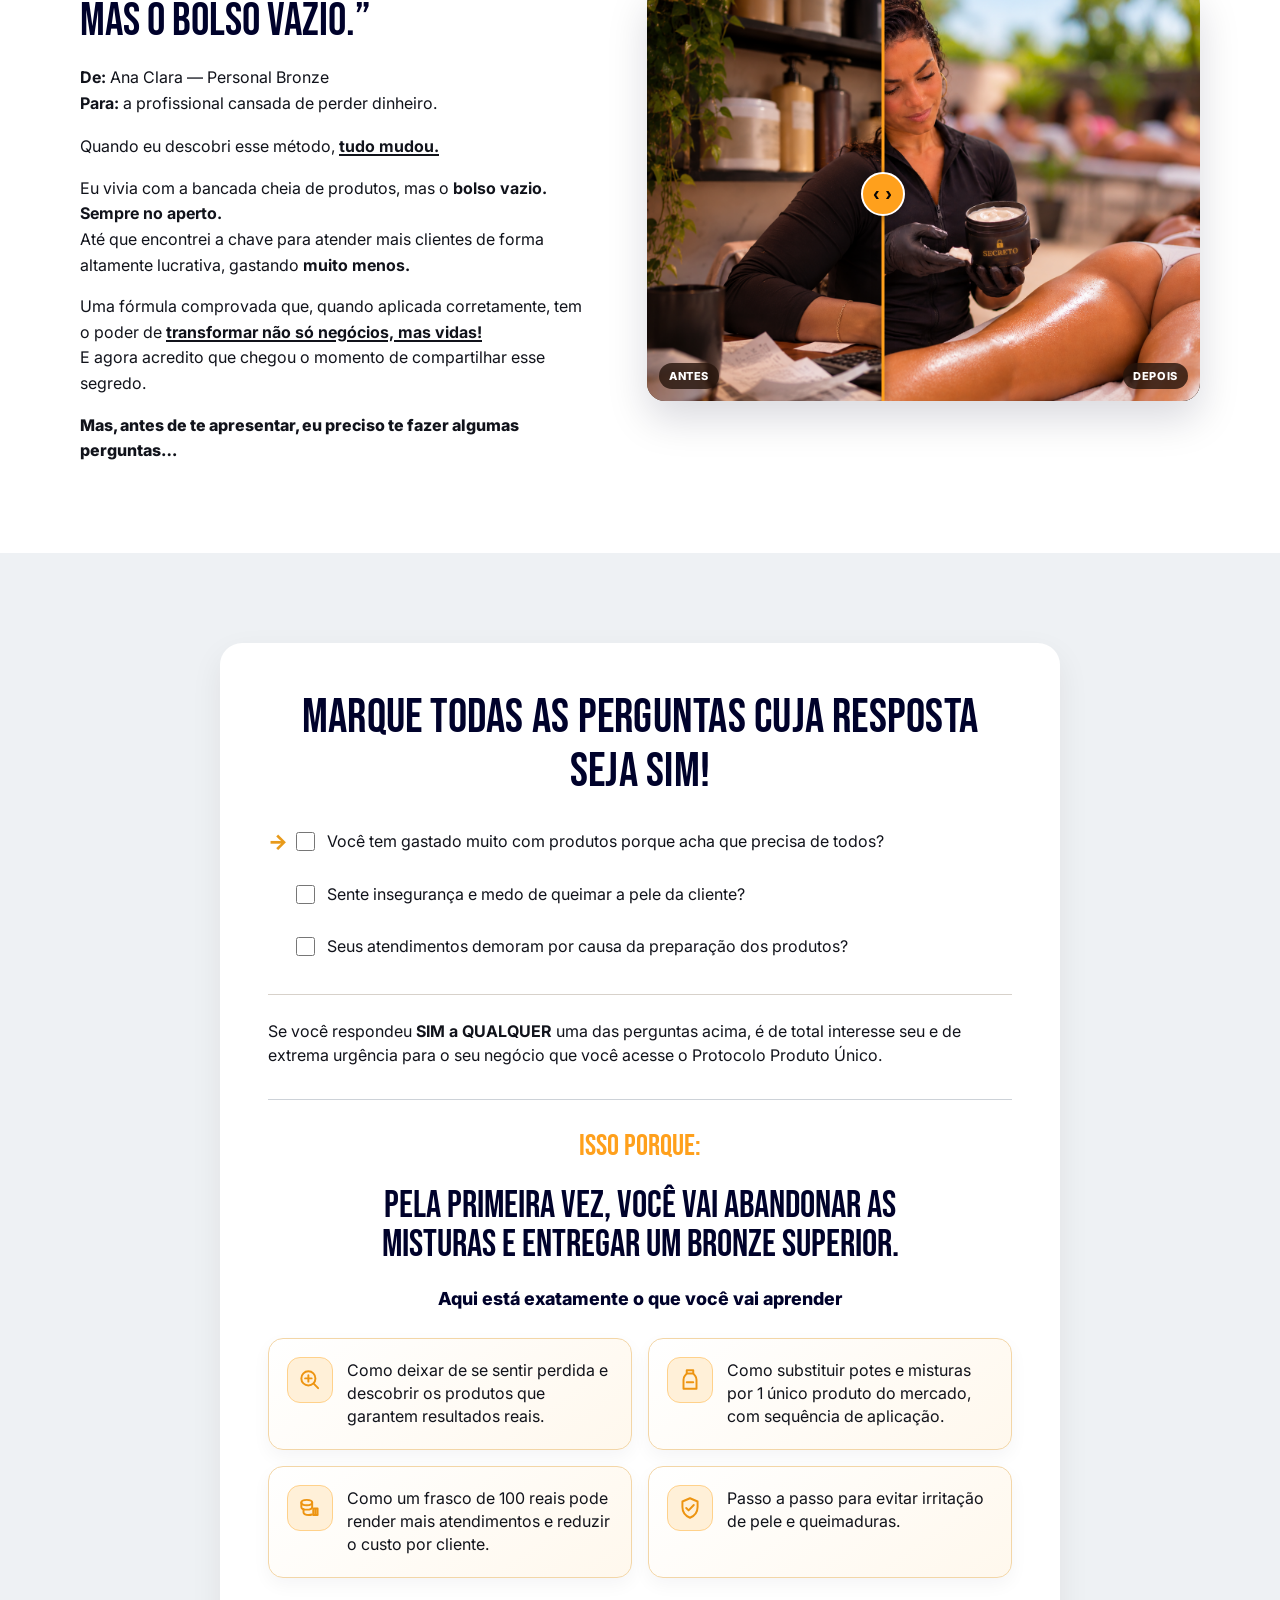
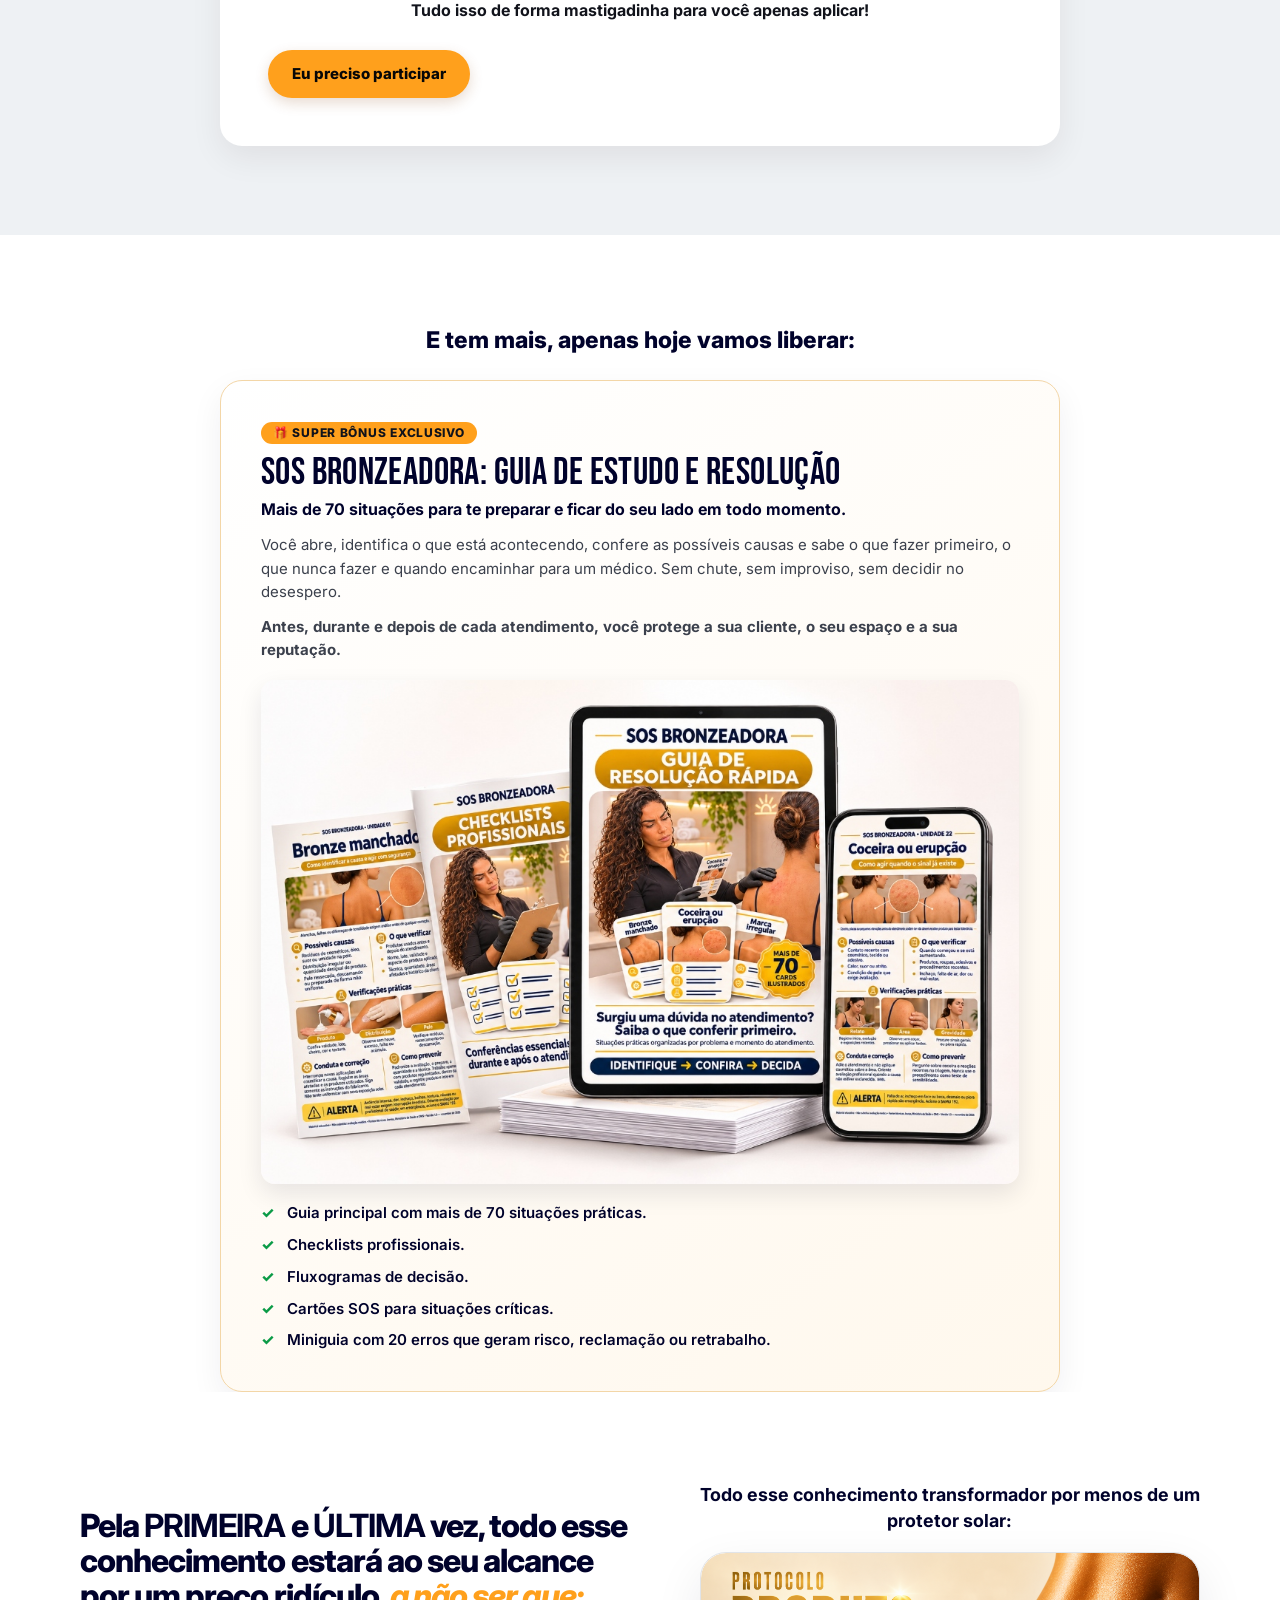
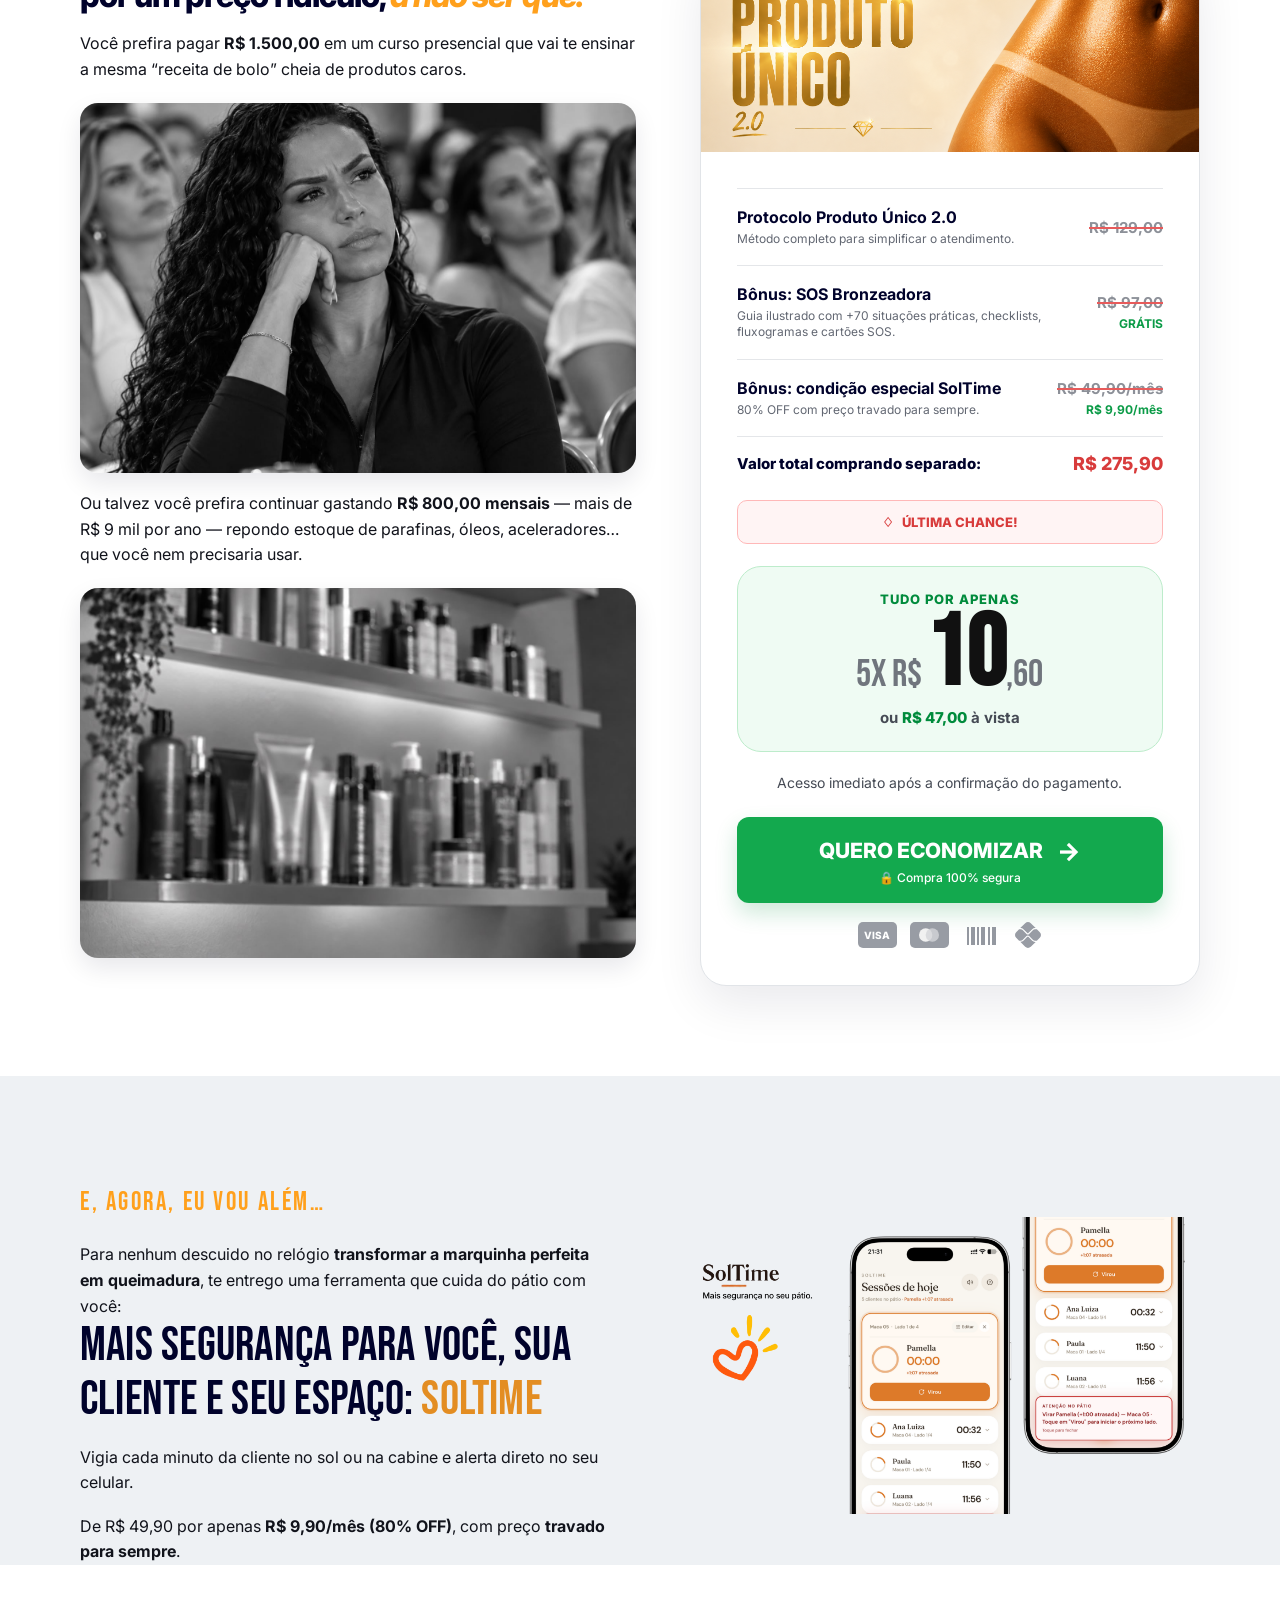
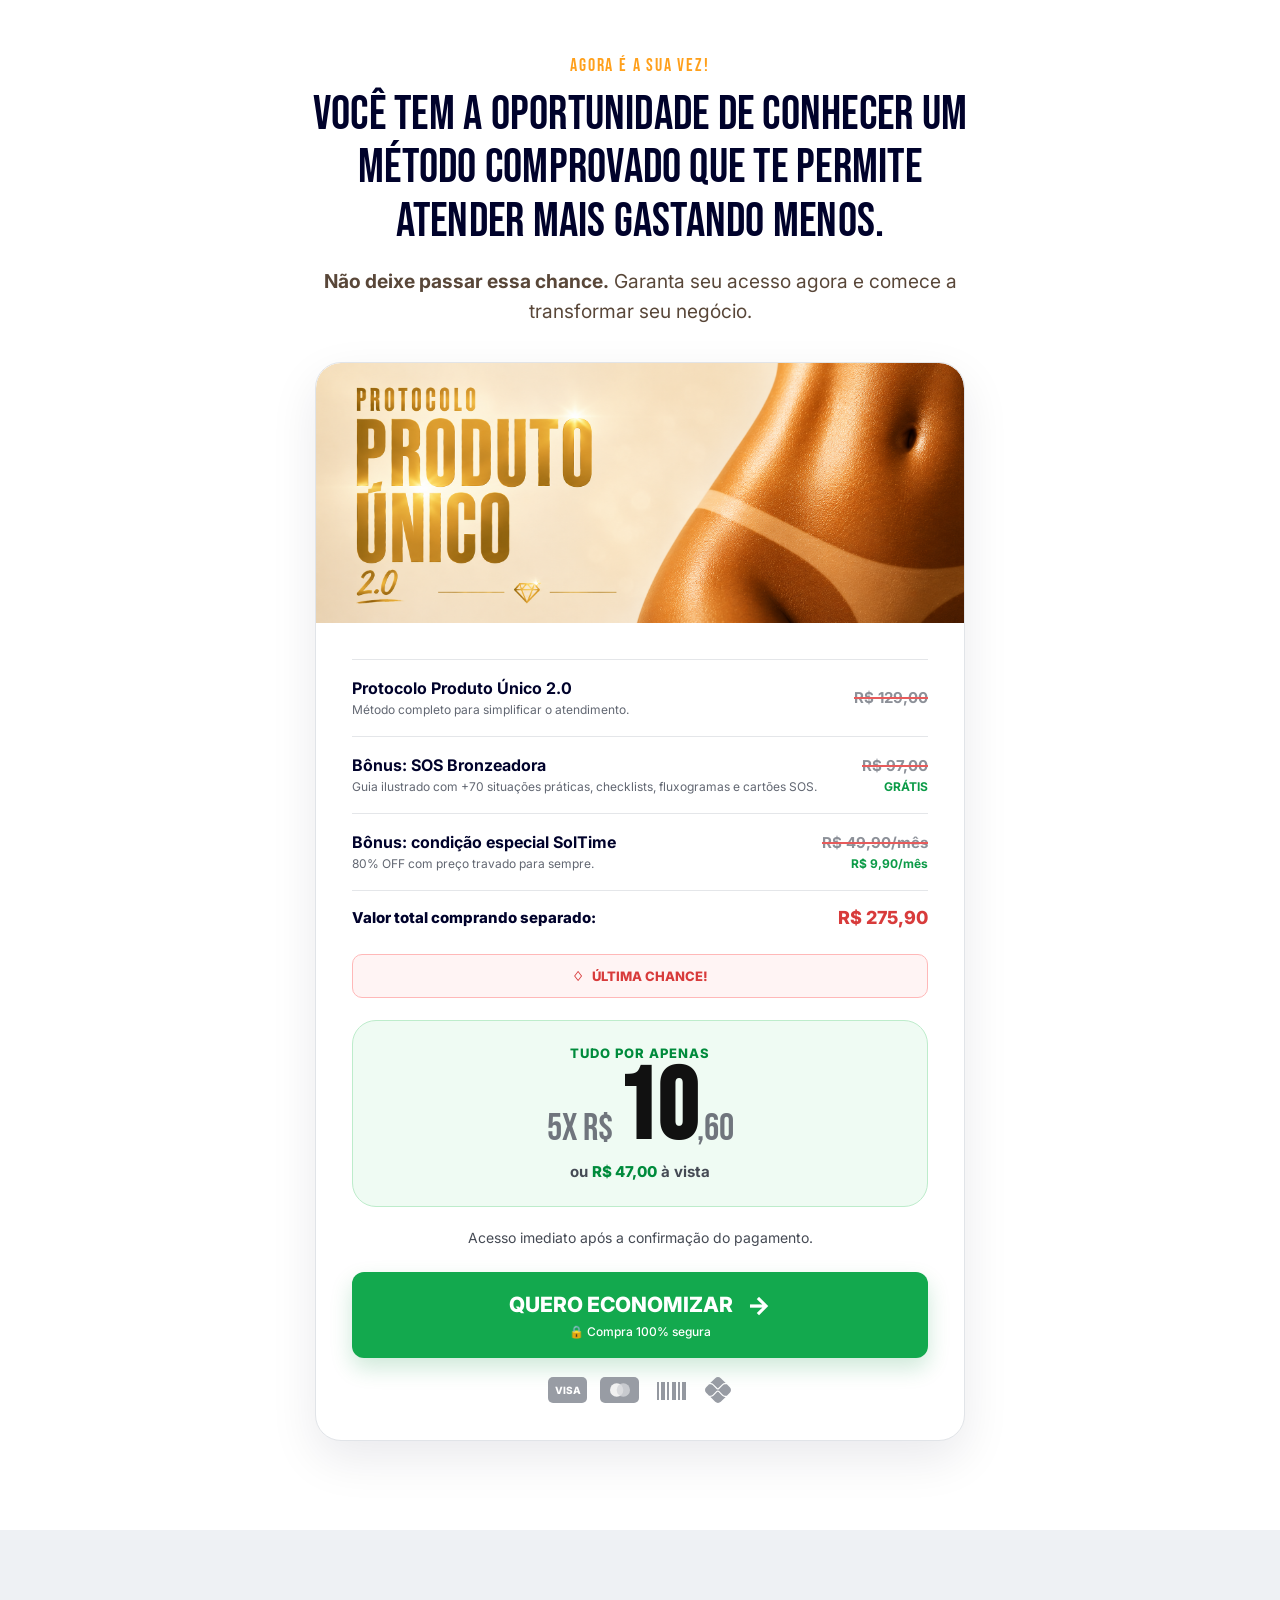
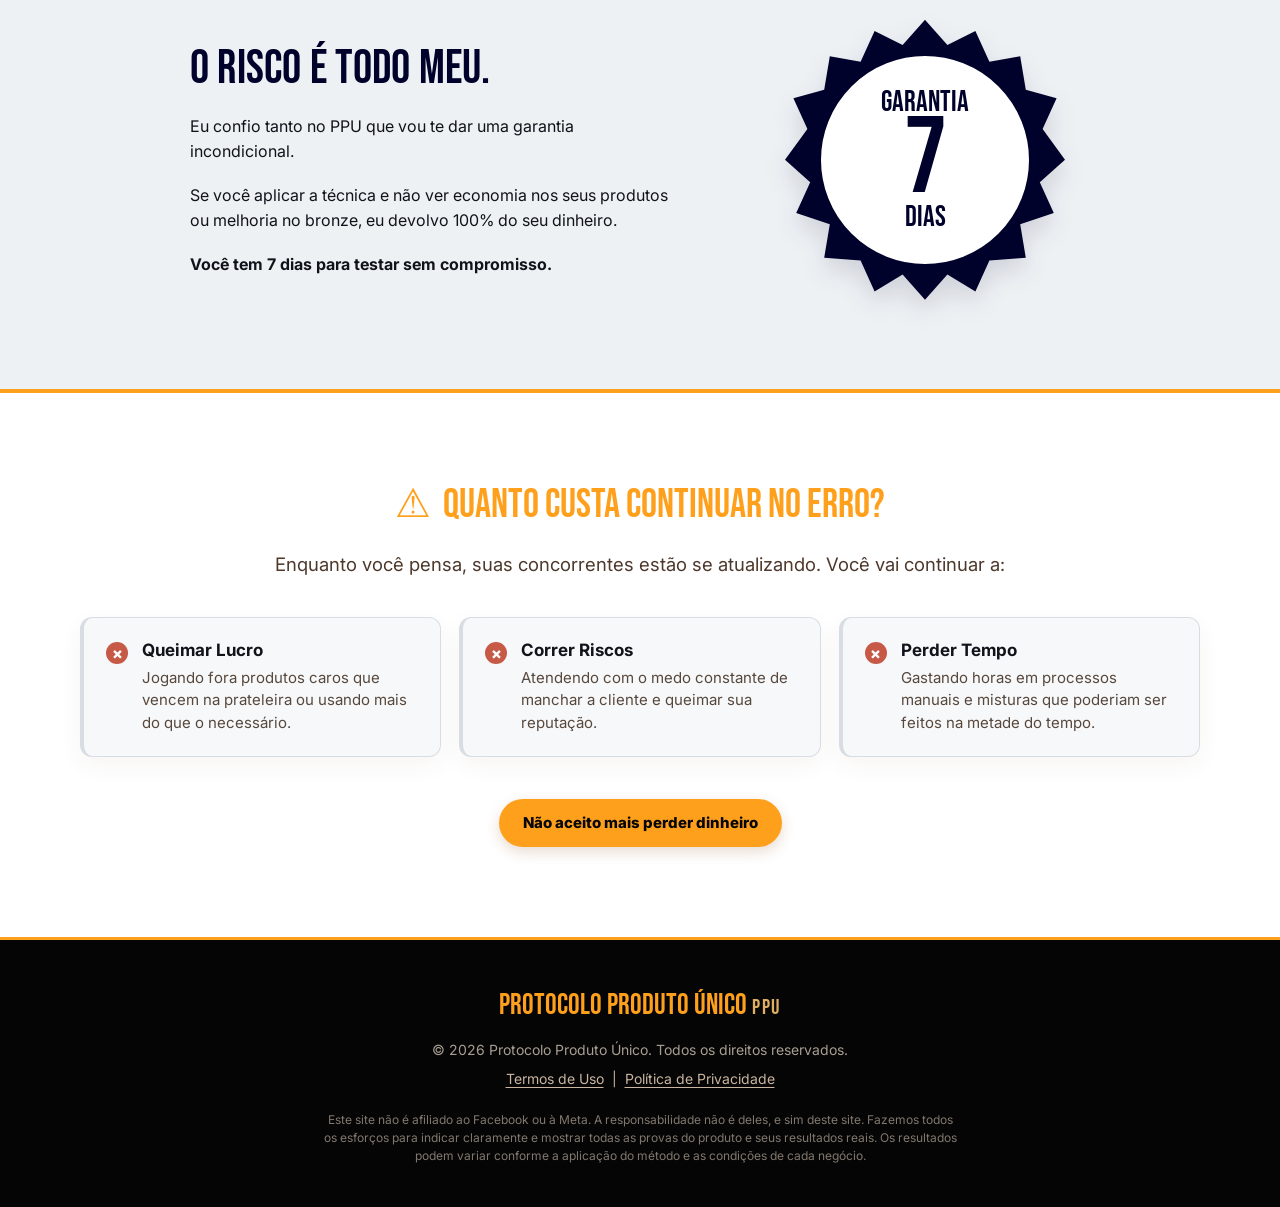
==== commit 7e7cb591: "fix(ppu): renovar barra da oferta por 12 horas ate 24 nov 01h" ====
--- a/deploy-vercel/index.html
+++ b/deploy-vercel/index.html
@@ -3161,8 +3161,8 @@
       const label = document.querySelector('[data-offer-progress-label]');
       if (!fill || !label) return;
 
-      const campaignStart = new Date('2026-11-06T00:00:00-03:00').getTime();
-      const deadline = new Date('2026-11-12T23:59:00-03:00').getTime();
+      const campaignStart = new Date('2026-11-23T13:00:00-03:00').getTime();
+      const deadline = new Date('2026-11-24T01:00:00-03:00').getTime();
 
       function updateOfferProgress() {
         const now = Date.now();
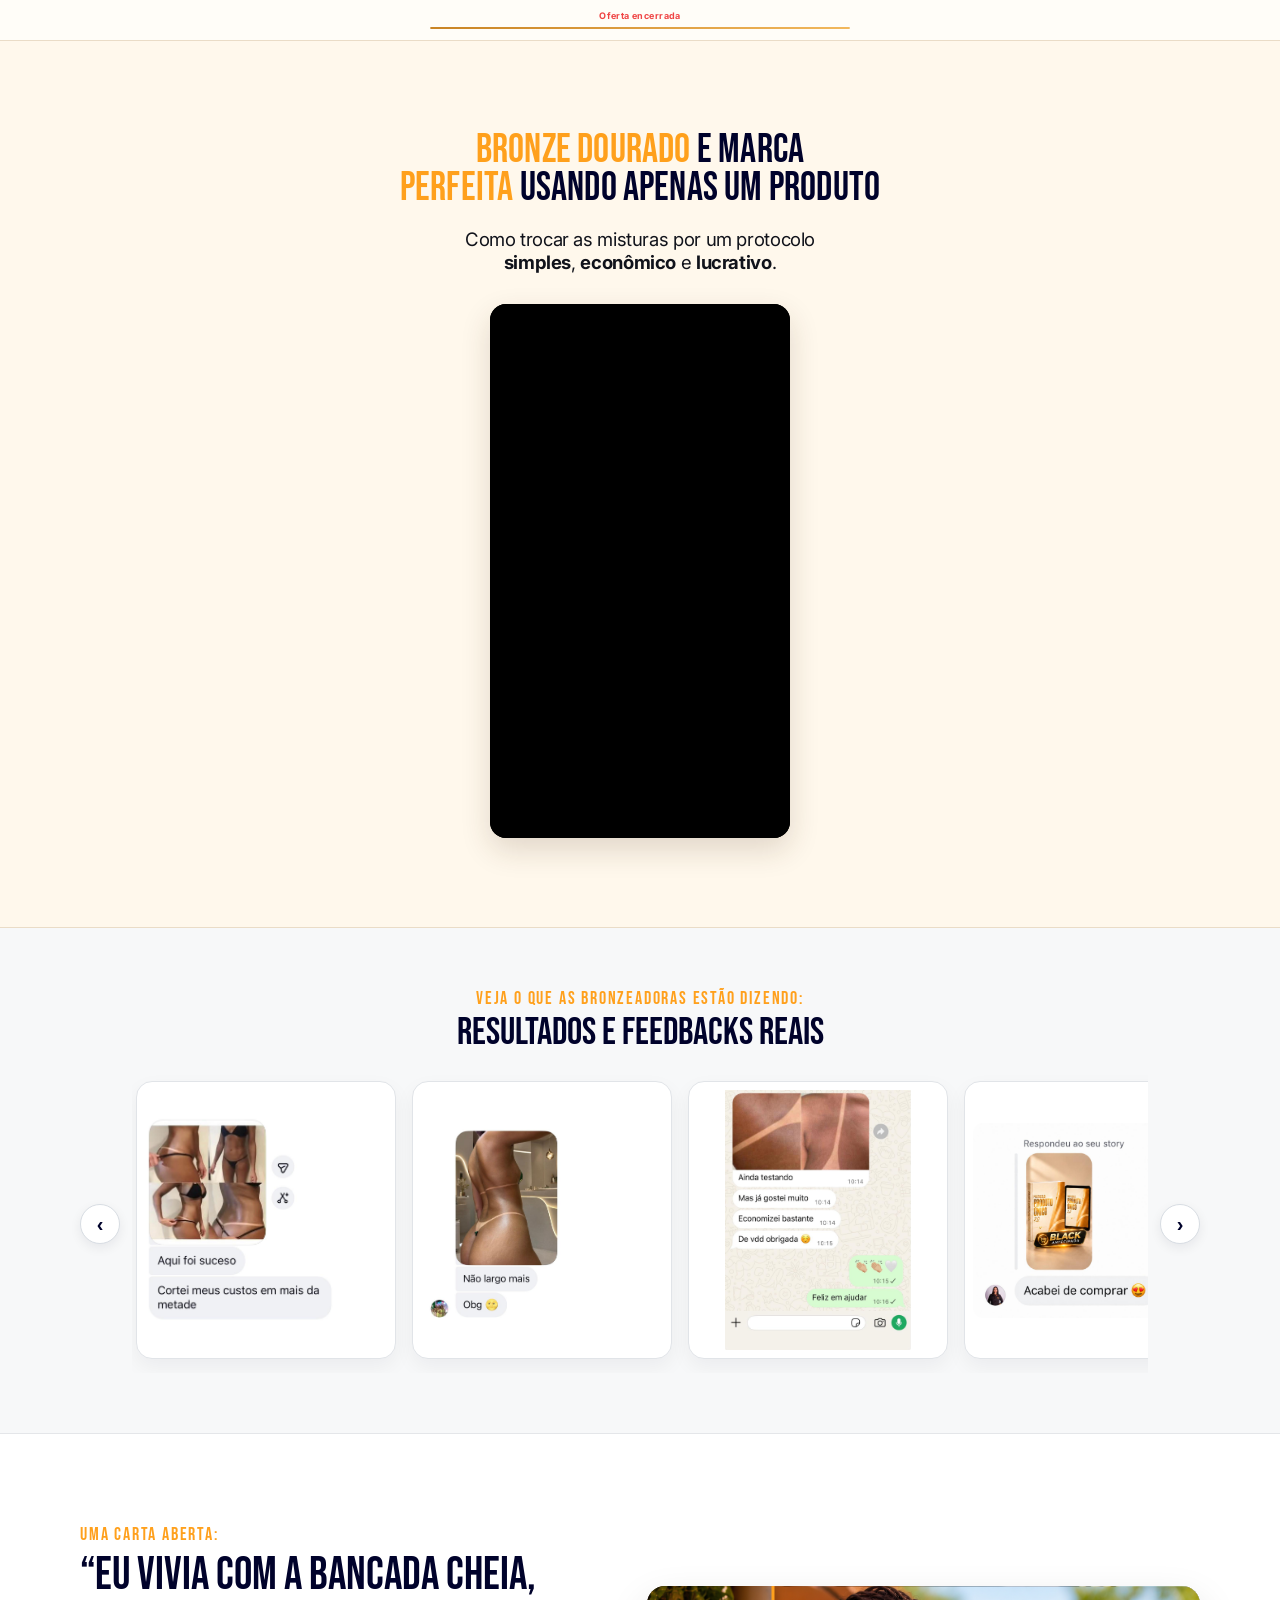
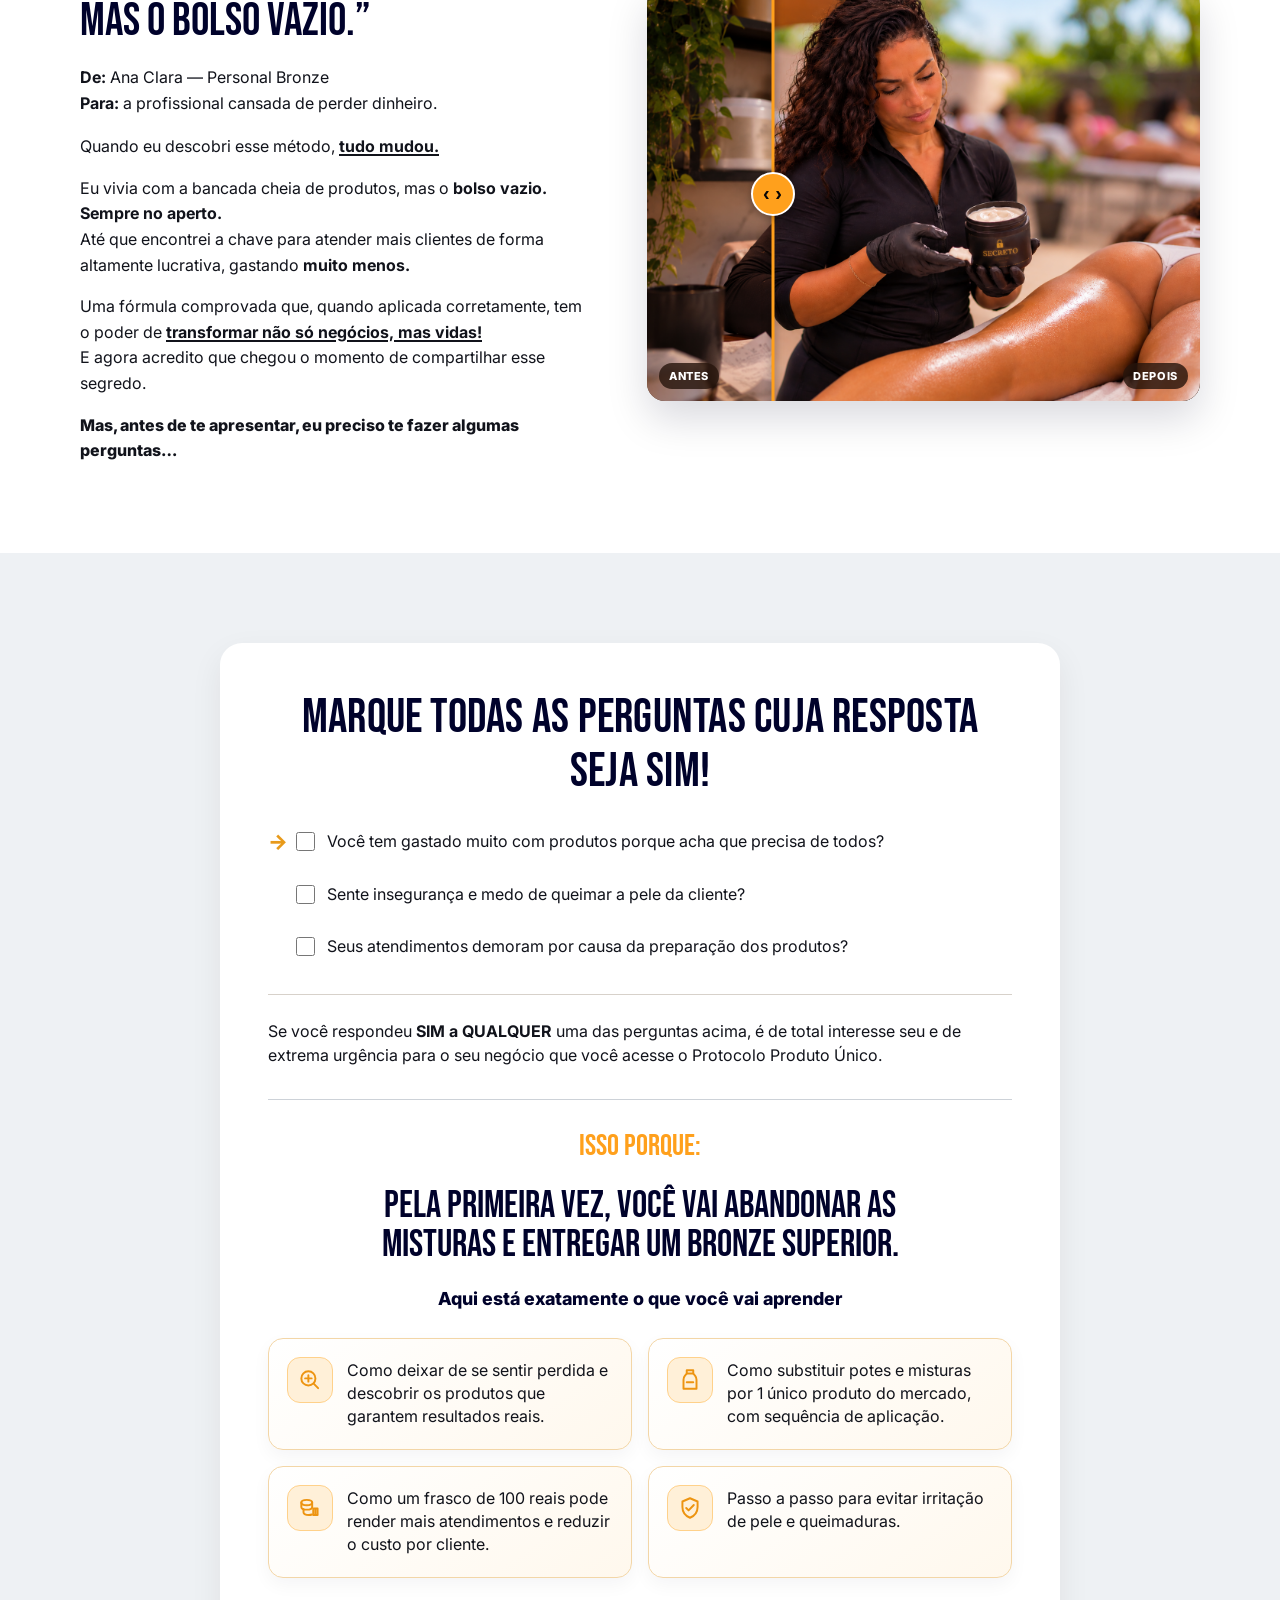
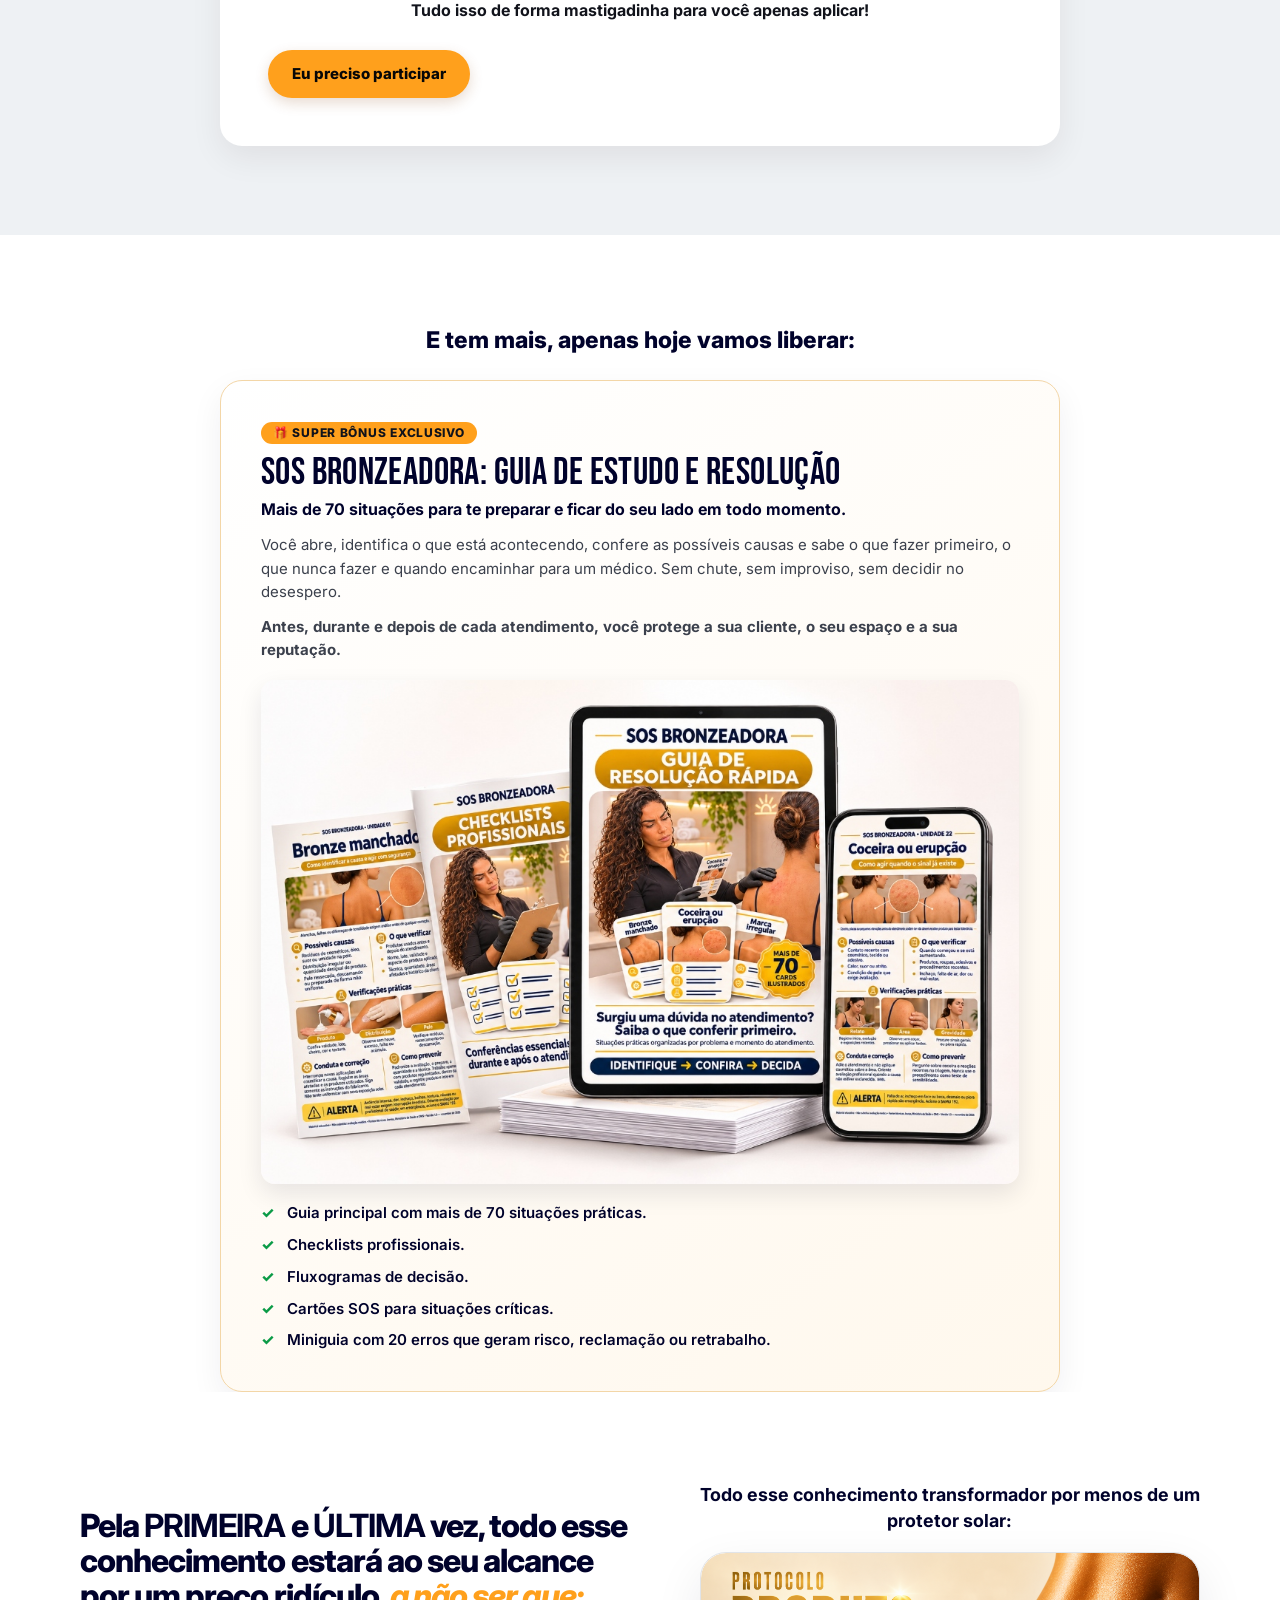
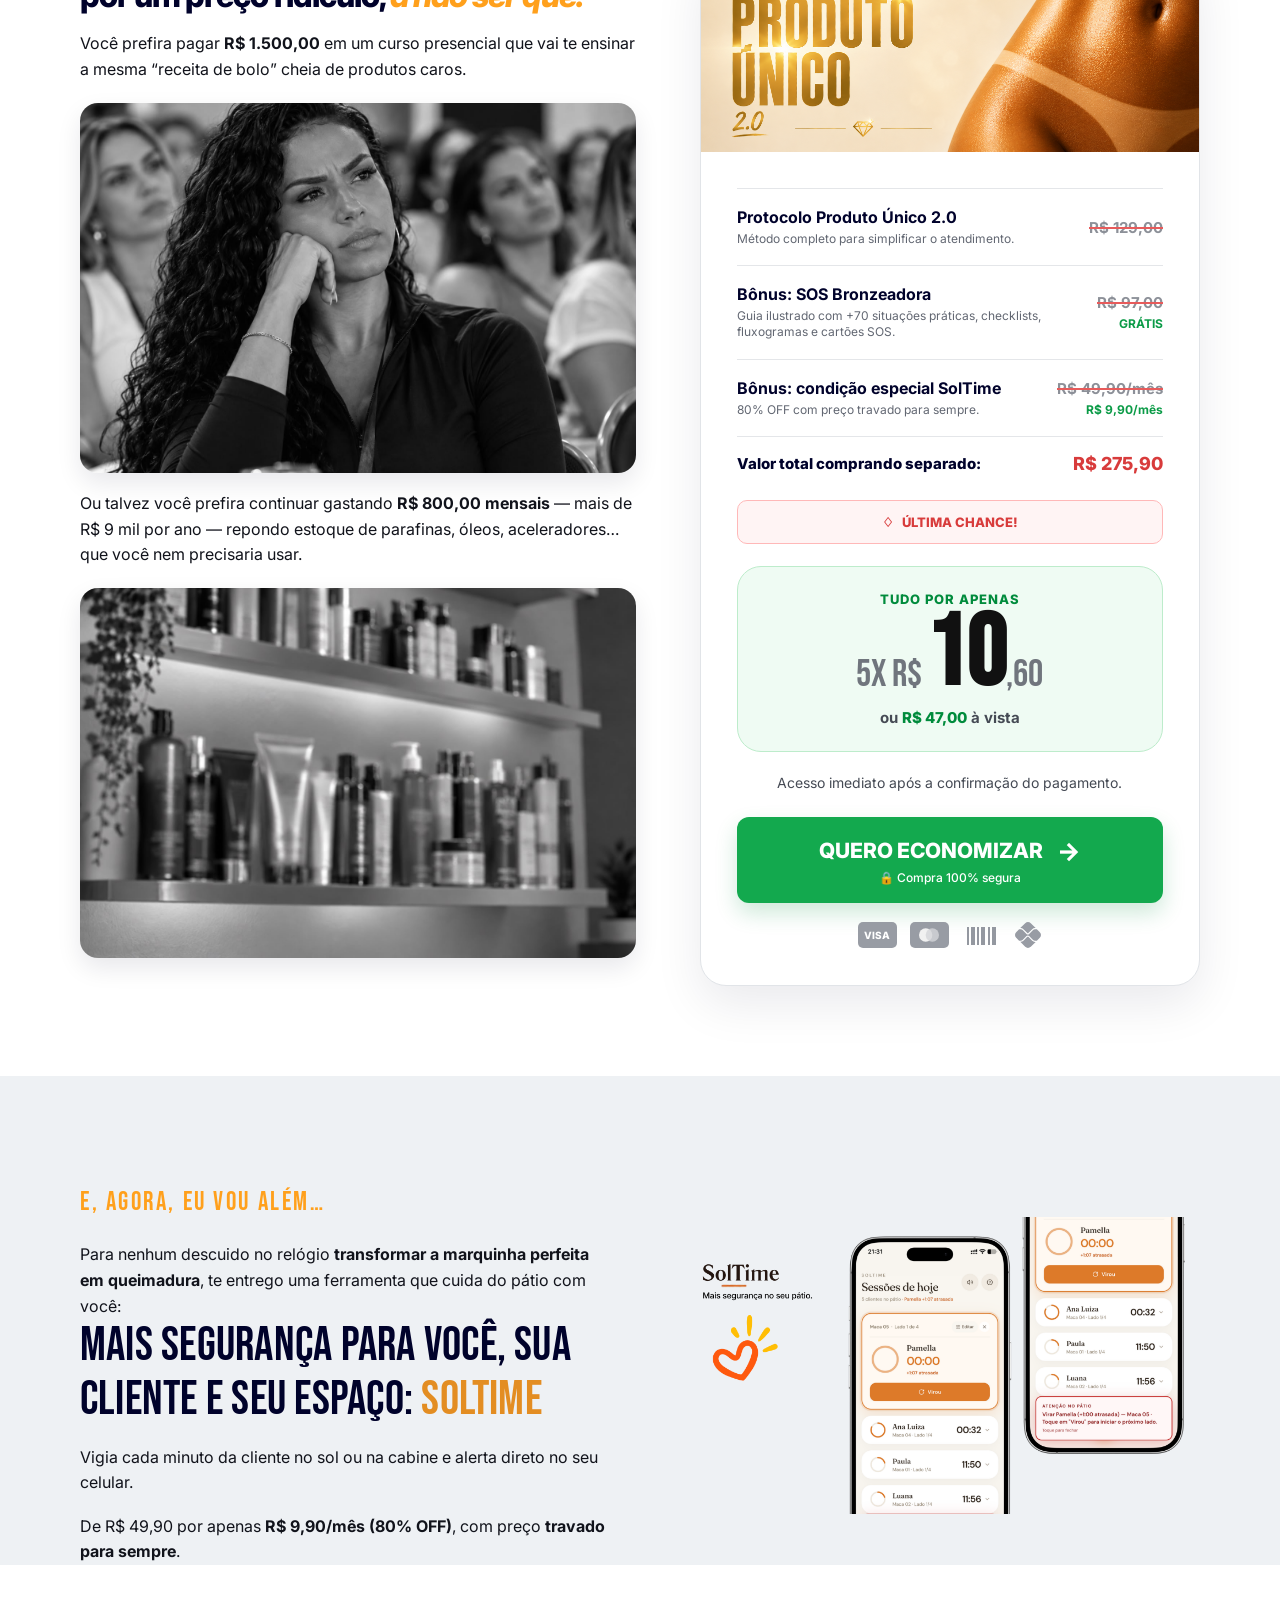
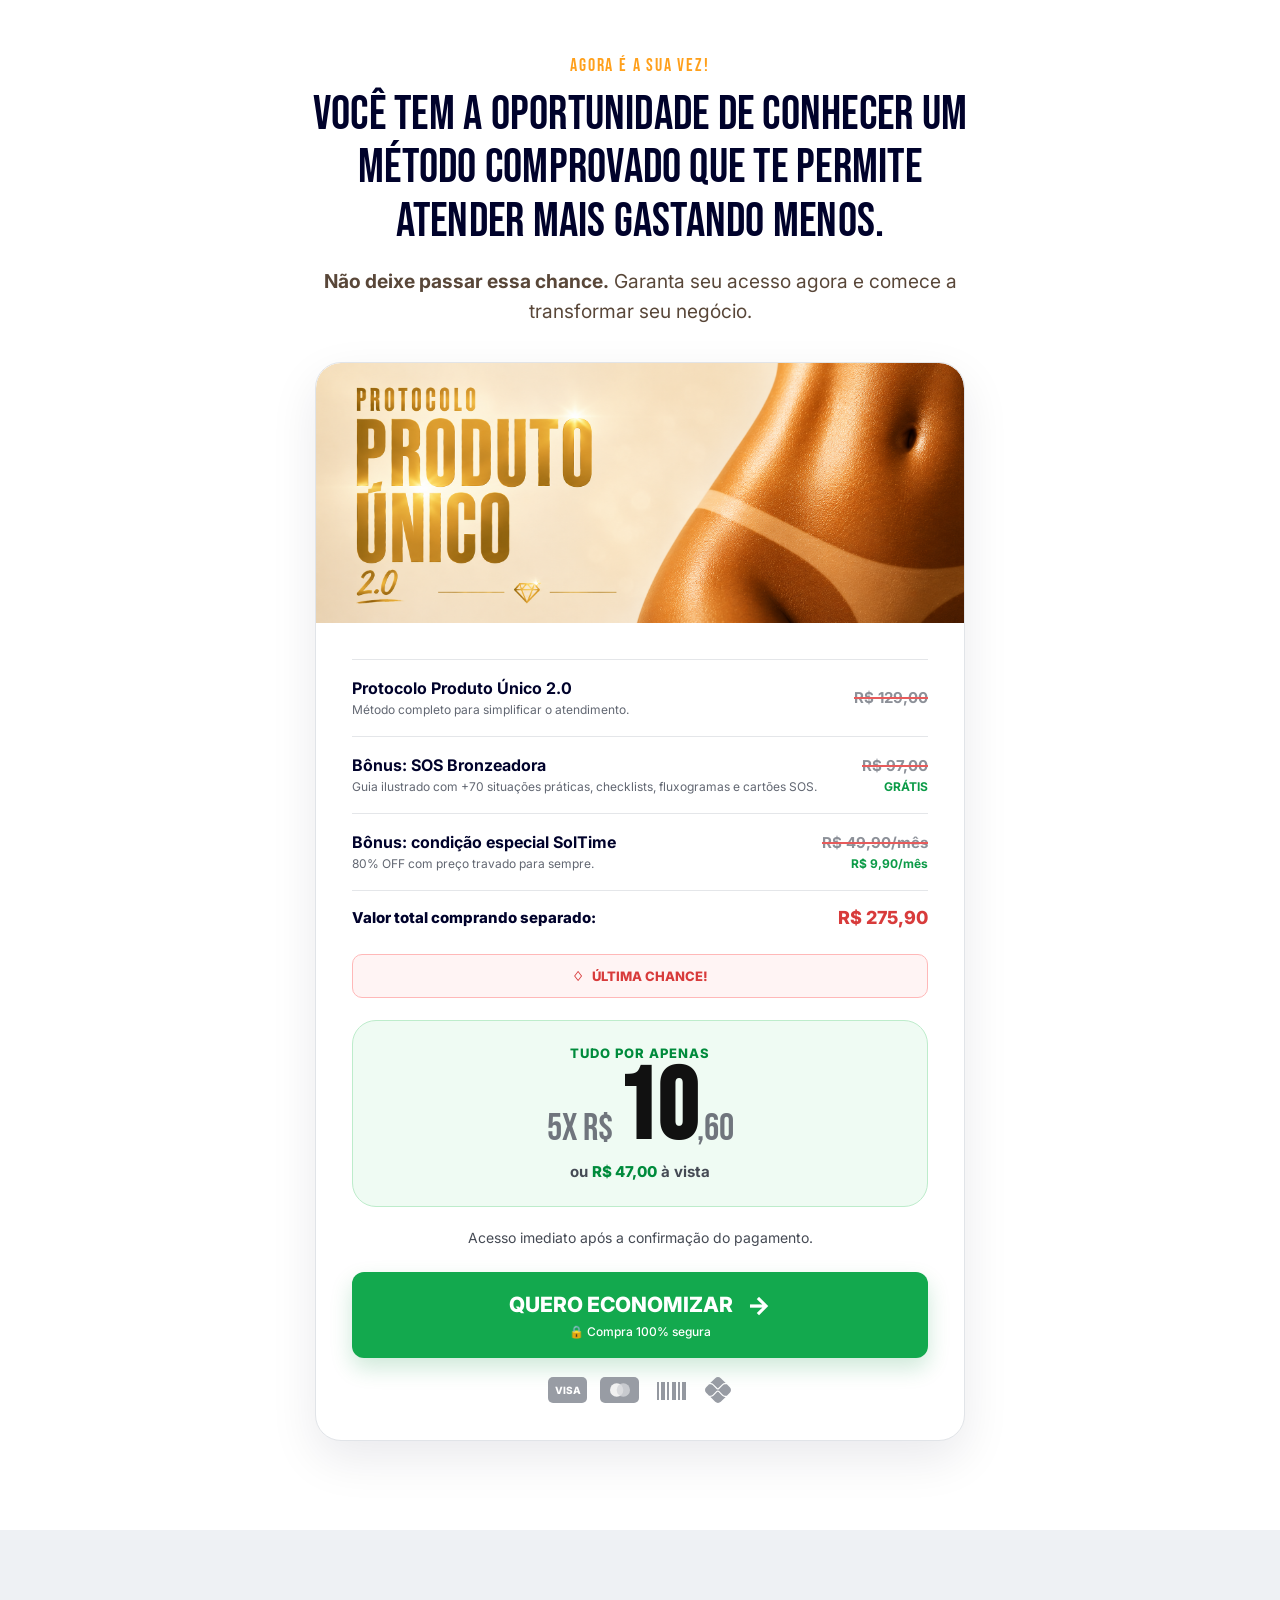
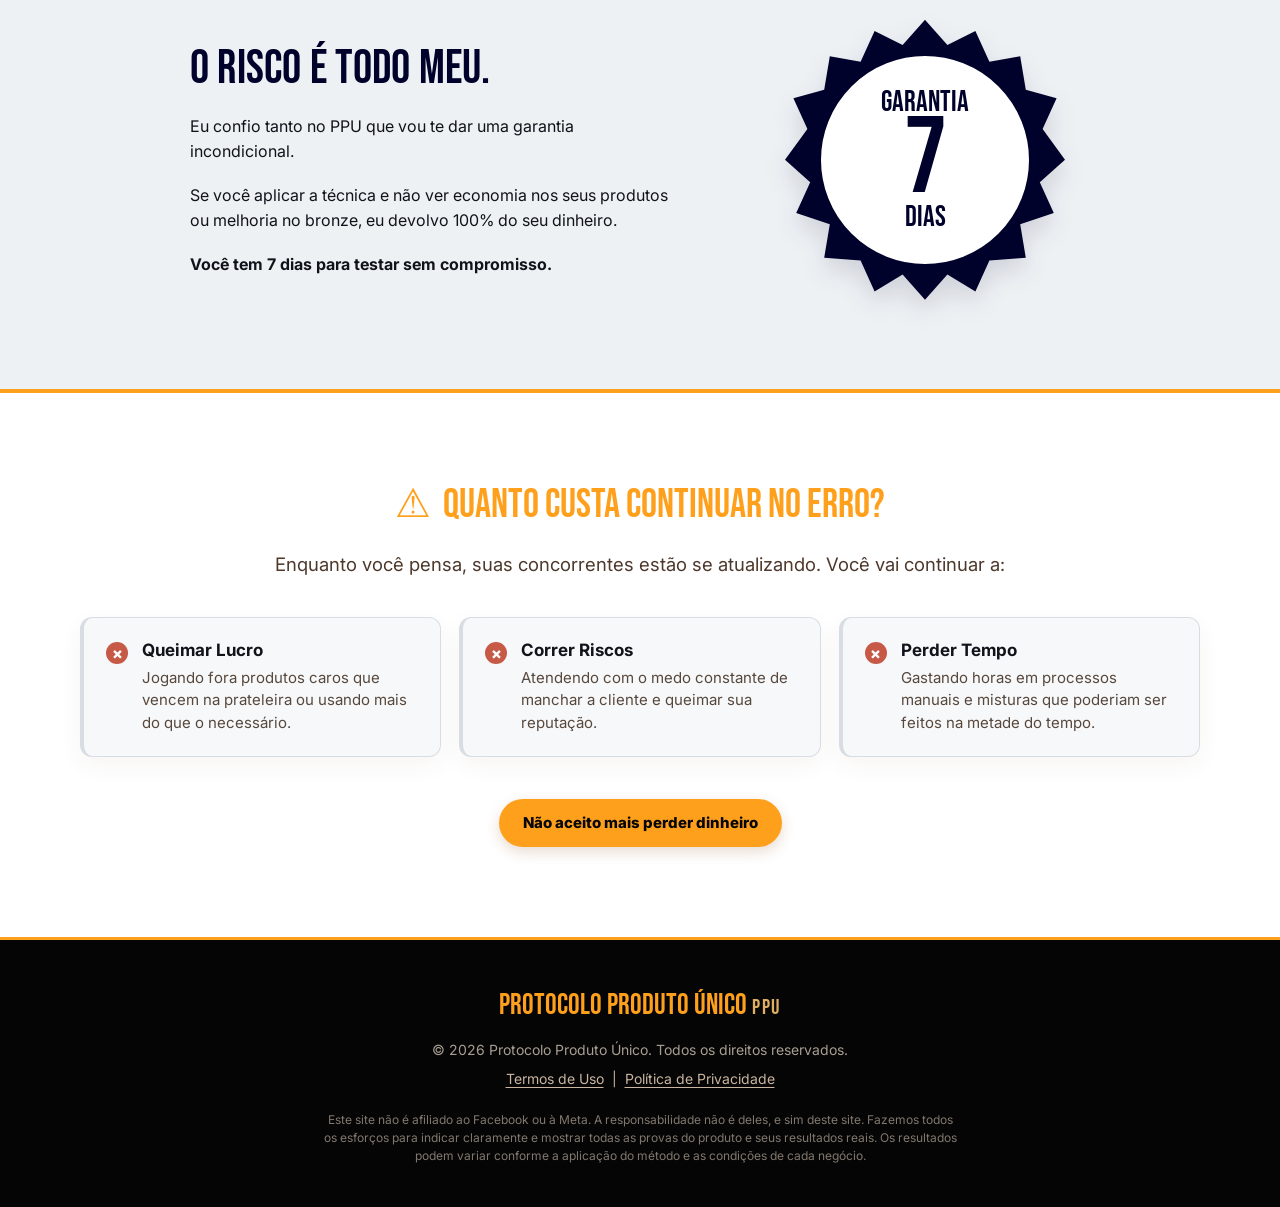
==== commit 8dd267e6: "fix(ppu): remover pixel Meta 873467457126841" ====
--- a/deploy-vercel/index.html
+++ b/deploy-vercel/index.html
@@ -2244,9 +2244,6 @@
     s.parentNode.insertBefore(t,s)
     }(window,document,'script',
     'https://connect.facebook.net/en_US/fbevents.js');
-
-    // Facebook Pixel 1
-    fbq('init', '873467457126841');
 
     // Facebook Pixel 2
     fbq('init', '2332746000908270');
@@ -3161,7 +3158,7 @@
       const label = document.querySelector('[data-offer-progress-label]');
       if (!fill || !label) return;
 
-      const campaignStart = new Date('2026-11-23T13:00:00-03:00').getTime();
+      const campaignStart = new Date('2026-11-21T13:00:00-03:00').getTime();
       const deadline = new Date('2026-11-24T01:00:00-03:00').getTime();
 
       function updateOfferProgress() {
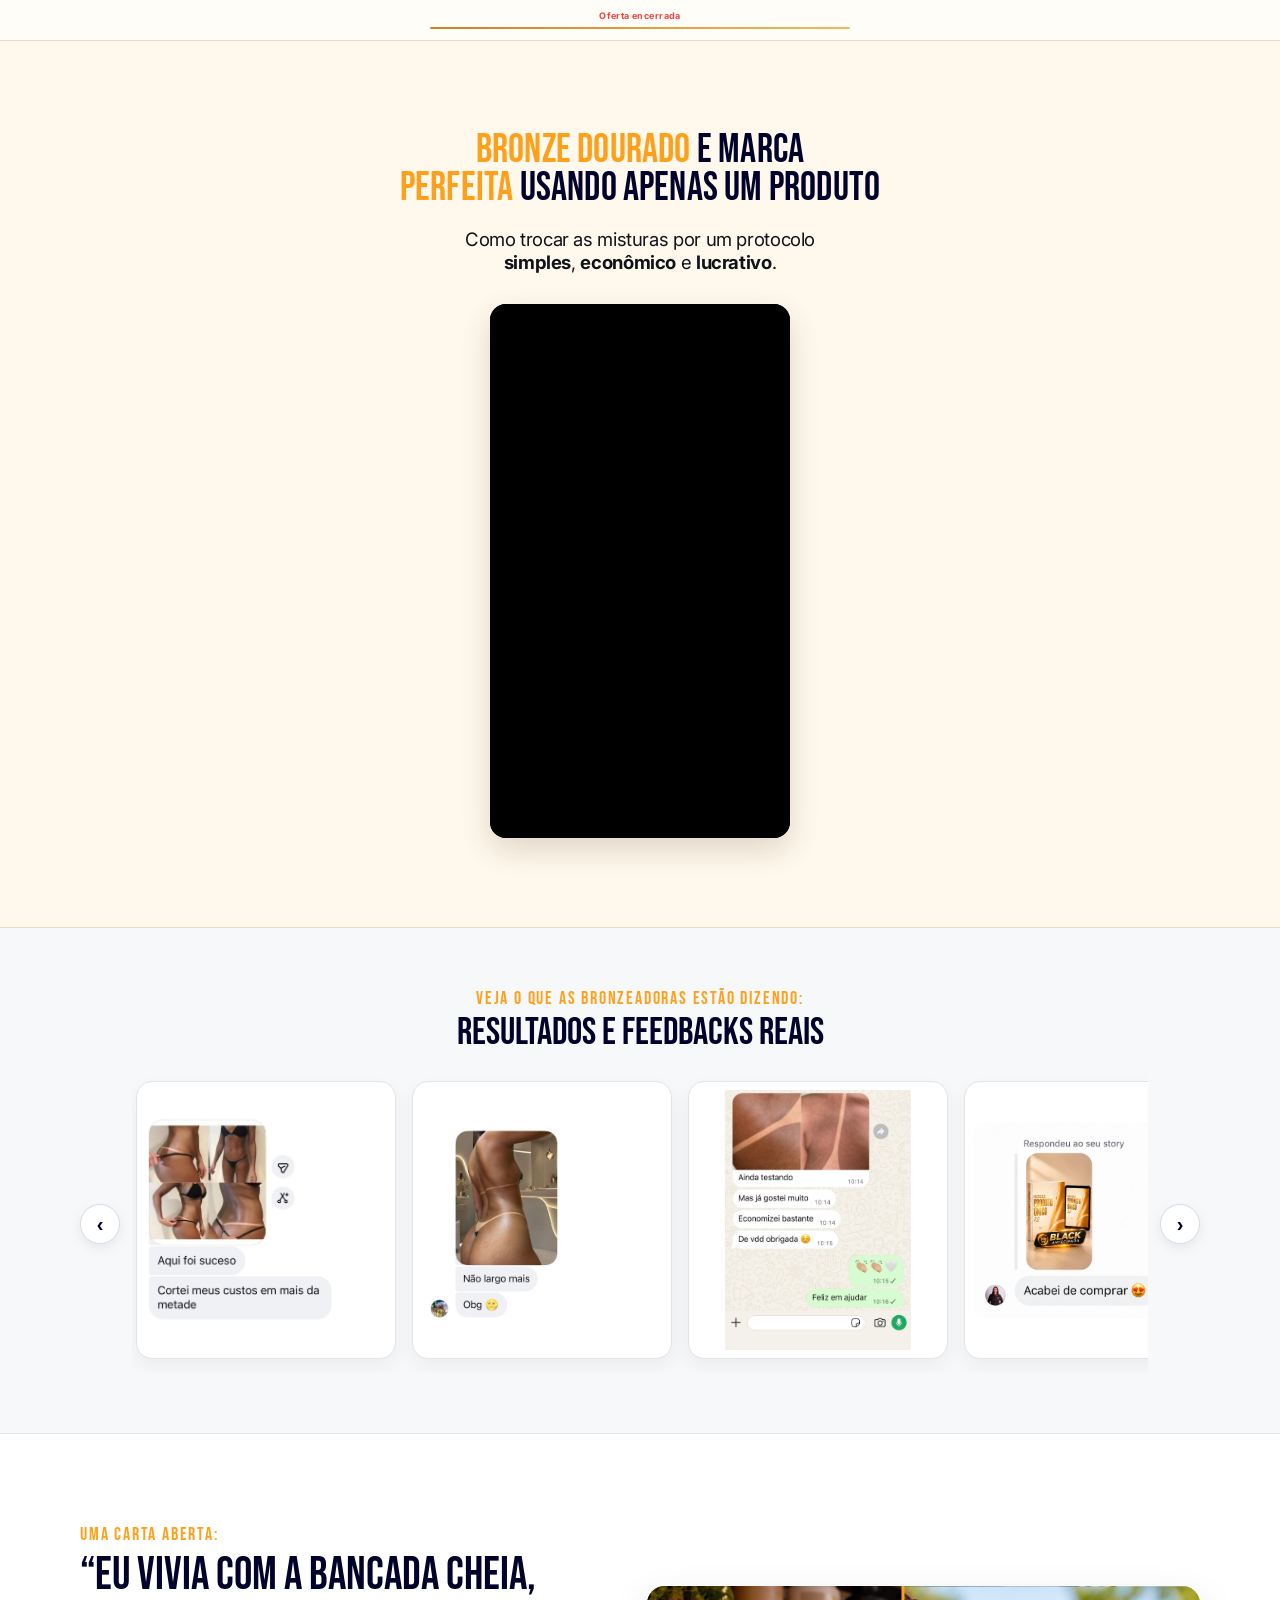
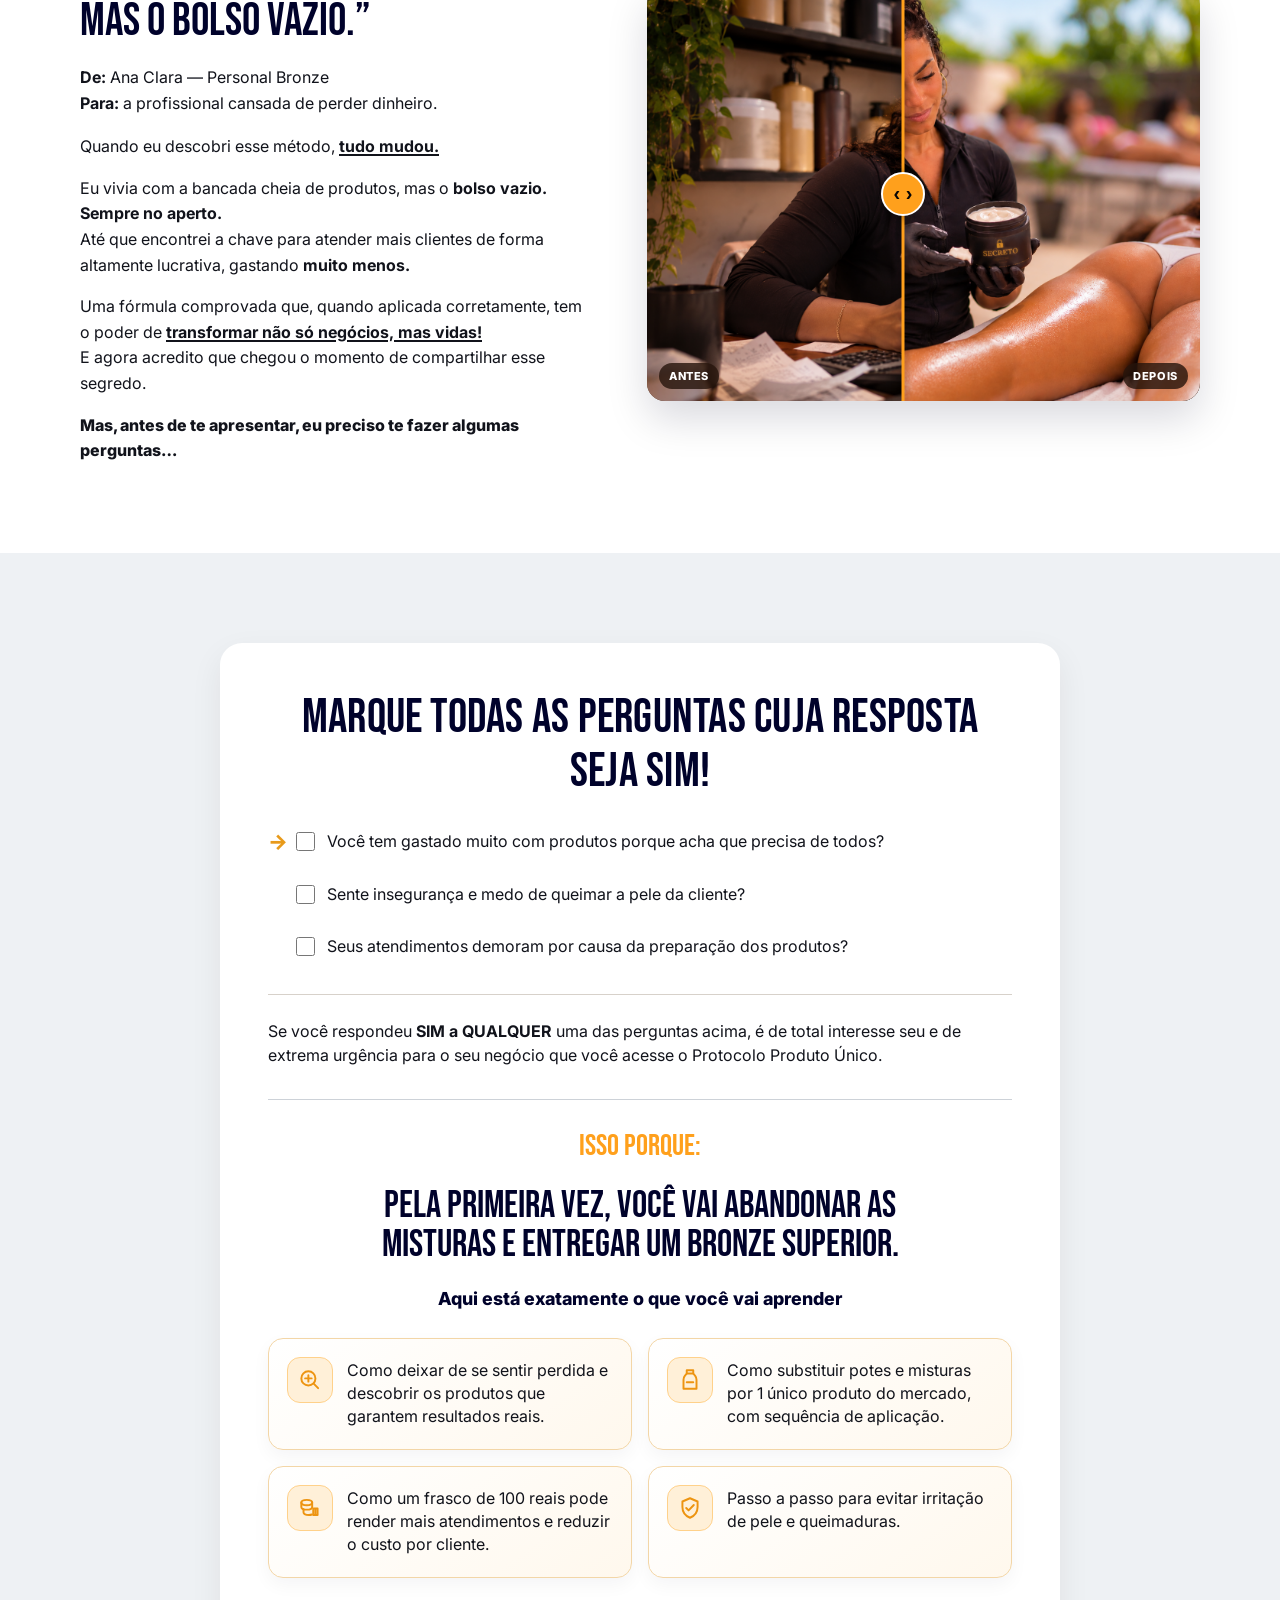
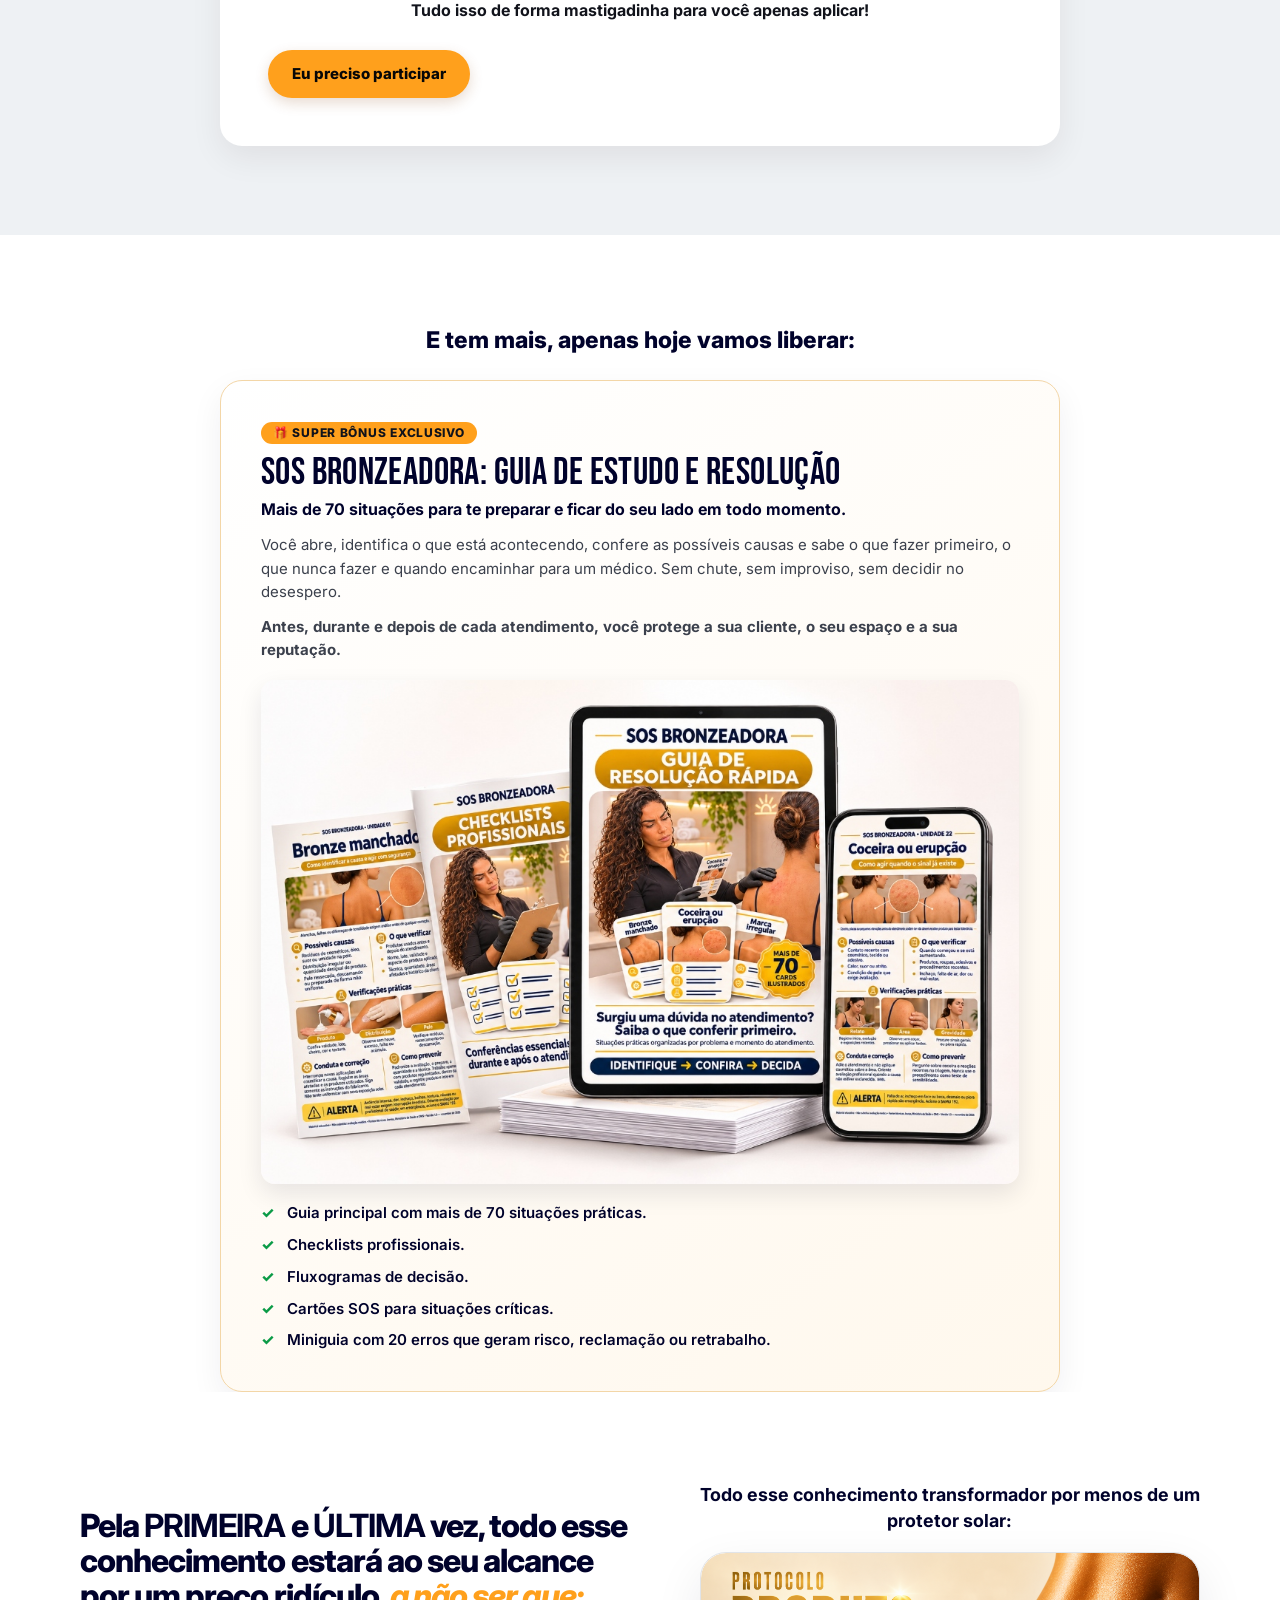
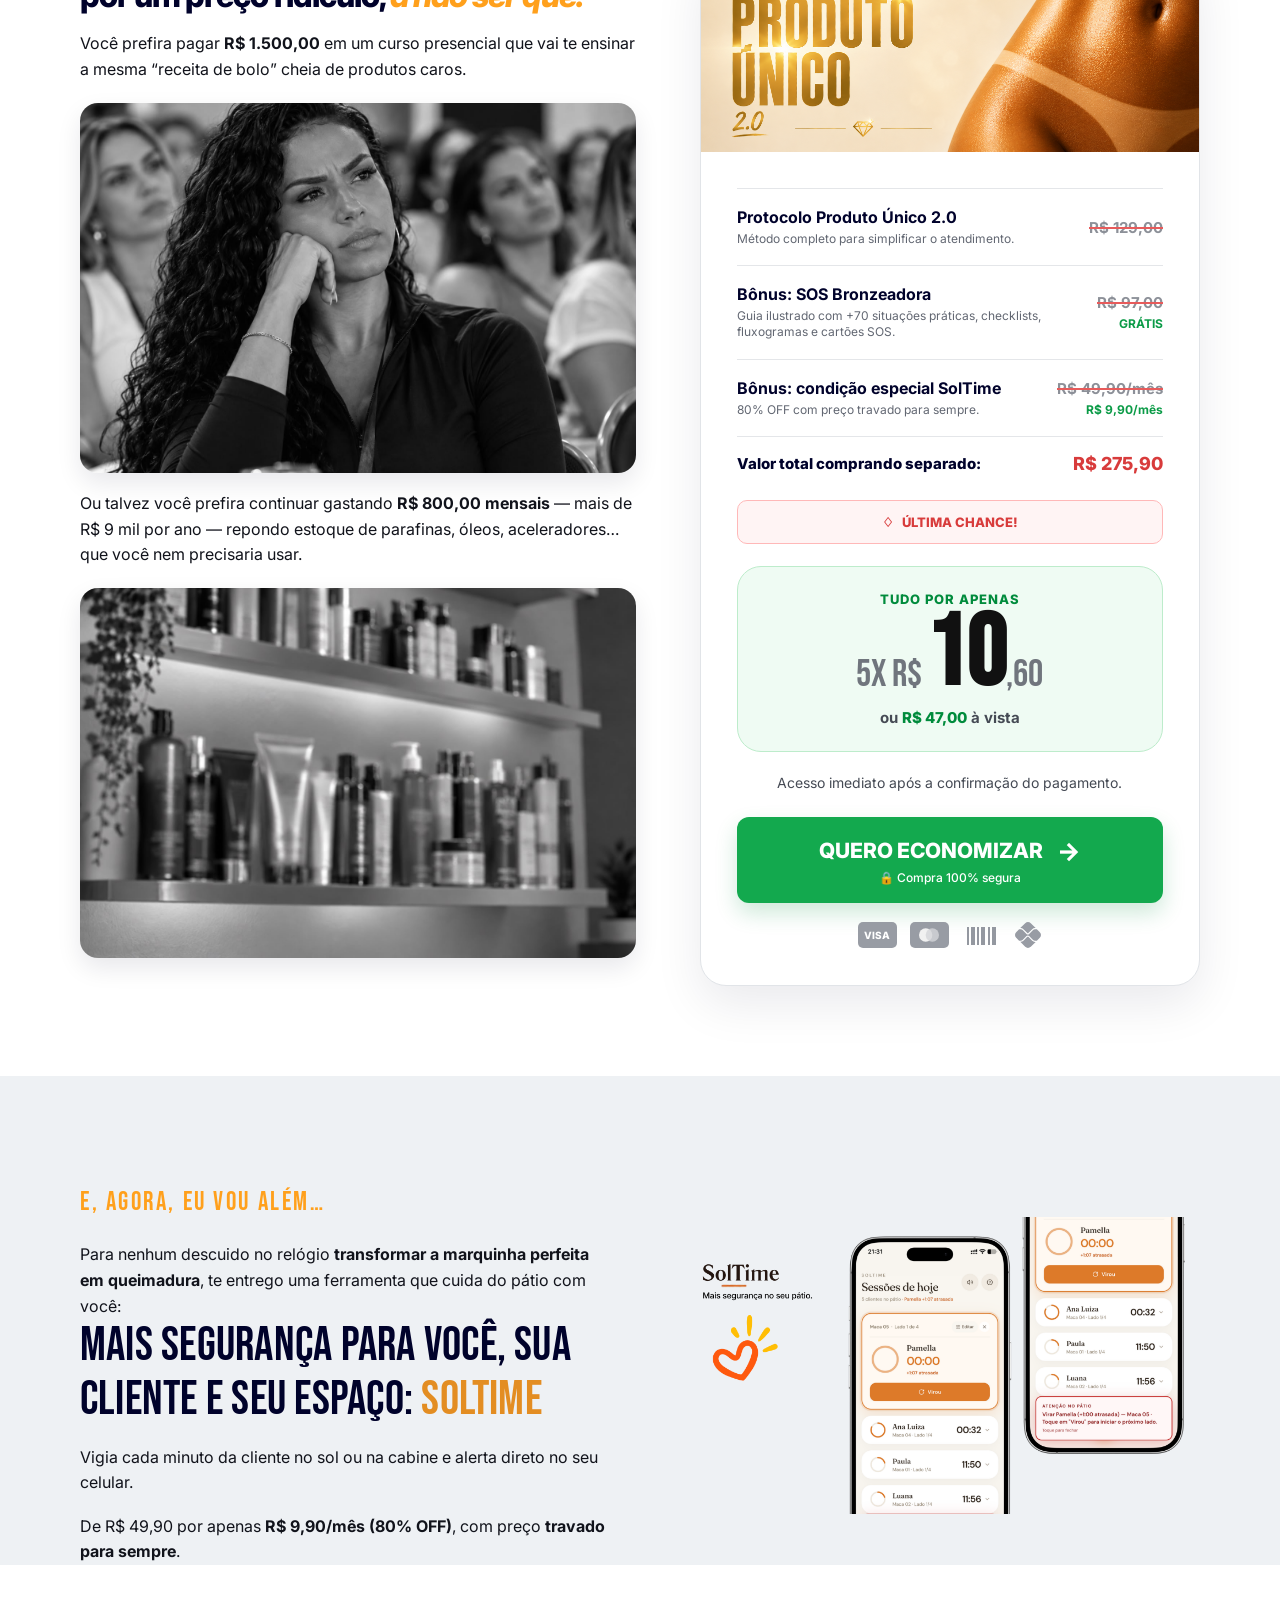
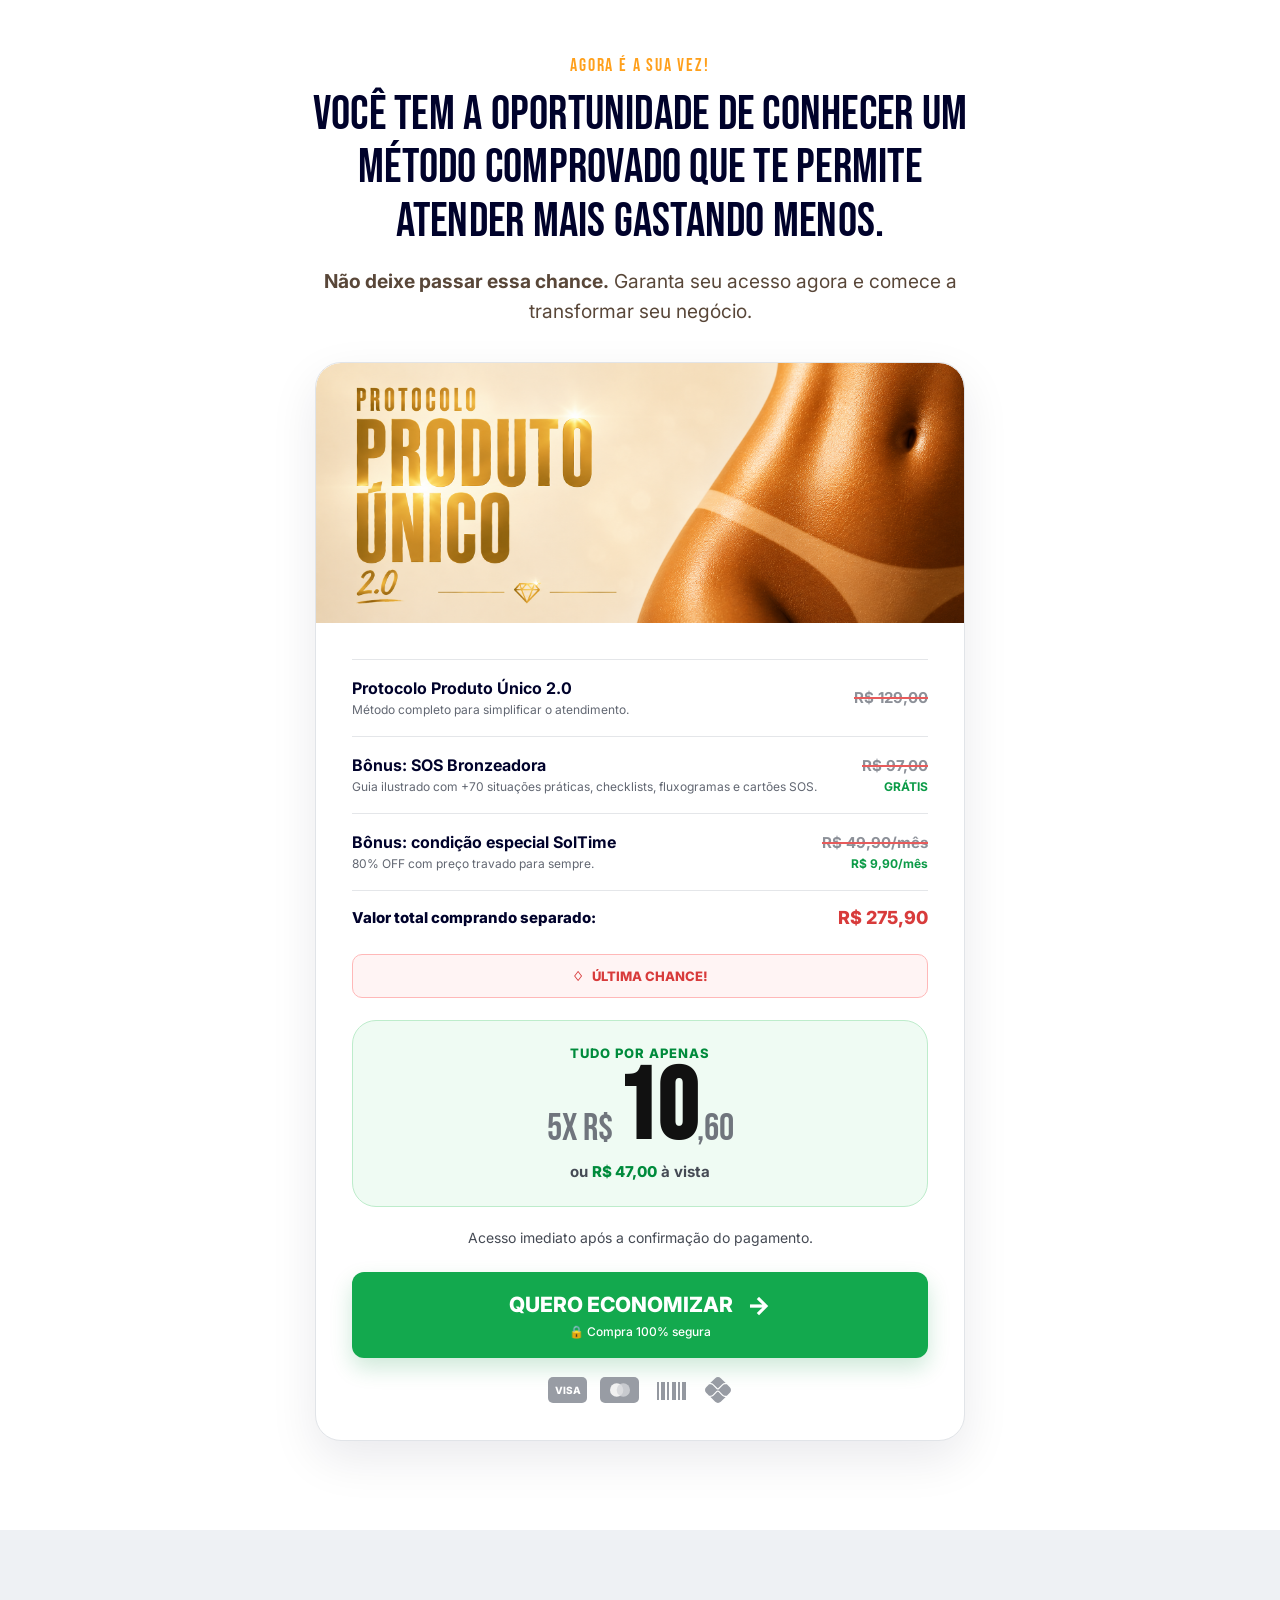
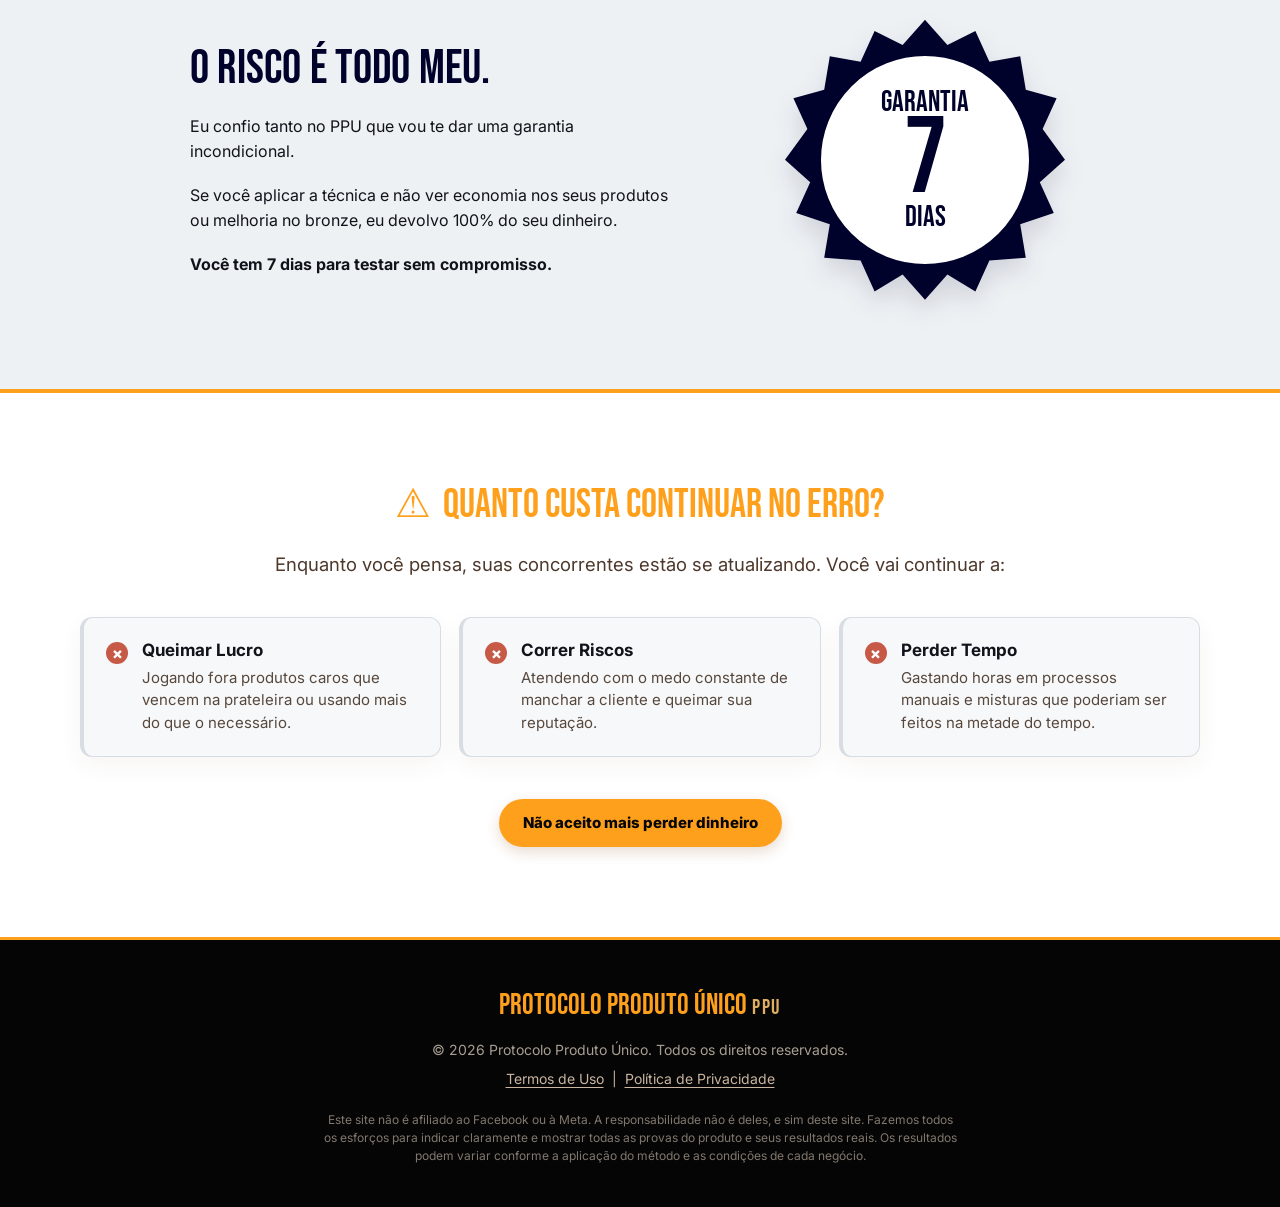
==== commit 3b74564c: "fix(ppu): direcionar botoes de compra para checkout Kiwify AJjeR23" ====
--- a/deploy-vercel/index.html
+++ b/deploy-vercel/index.html
@@ -2873,7 +2873,7 @@
 
   <script>
     (function () {
-      const checkoutUrl = 'https://pay.hotmart.com/M108385385Y?checkoutMode=10';
+      const checkoutUrl = 'https://pay.kiwify.com.br/AJjeR23';
       // Reativação rápida: mude para true para exigir novamente o pré-checkout.
       const preCheckoutEnabled = false;
       const protectedImages = document.querySelectorAll('img');
@@ -2935,7 +2935,7 @@
       document.querySelectorAll('[data-checkout]').forEach(function (button) {
         button.addEventListener('click', function (event) {
           event.preventDefault();
-          // Pré-checkout desativado: CTA direto para Hotmart, mantendo UTMs e IDs de anúncio.
+          // Pré-checkout desativado: CTA direto para Kiwify, mantendo UTMs e IDs de anúncio.
           if (!preCheckoutEnabled) {
             window.location.assign(checkoutWithTracking());
             return;
